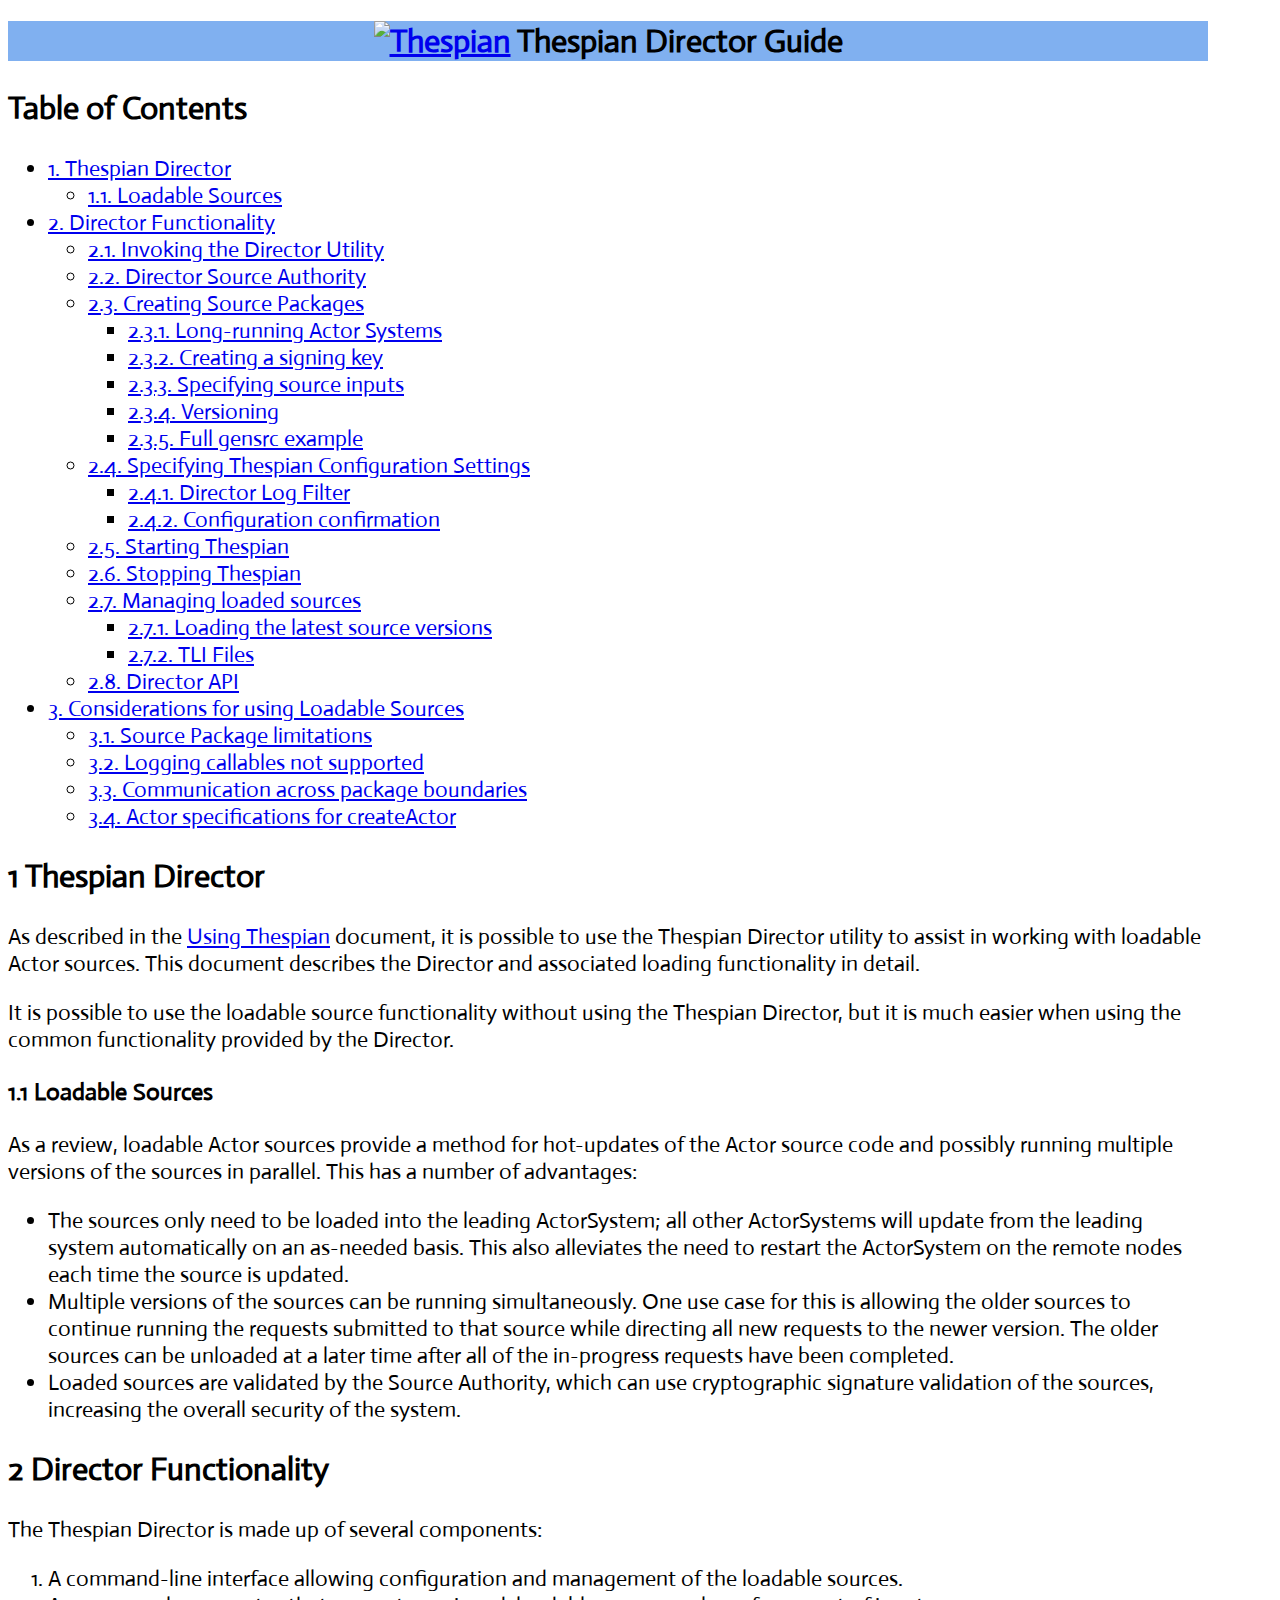
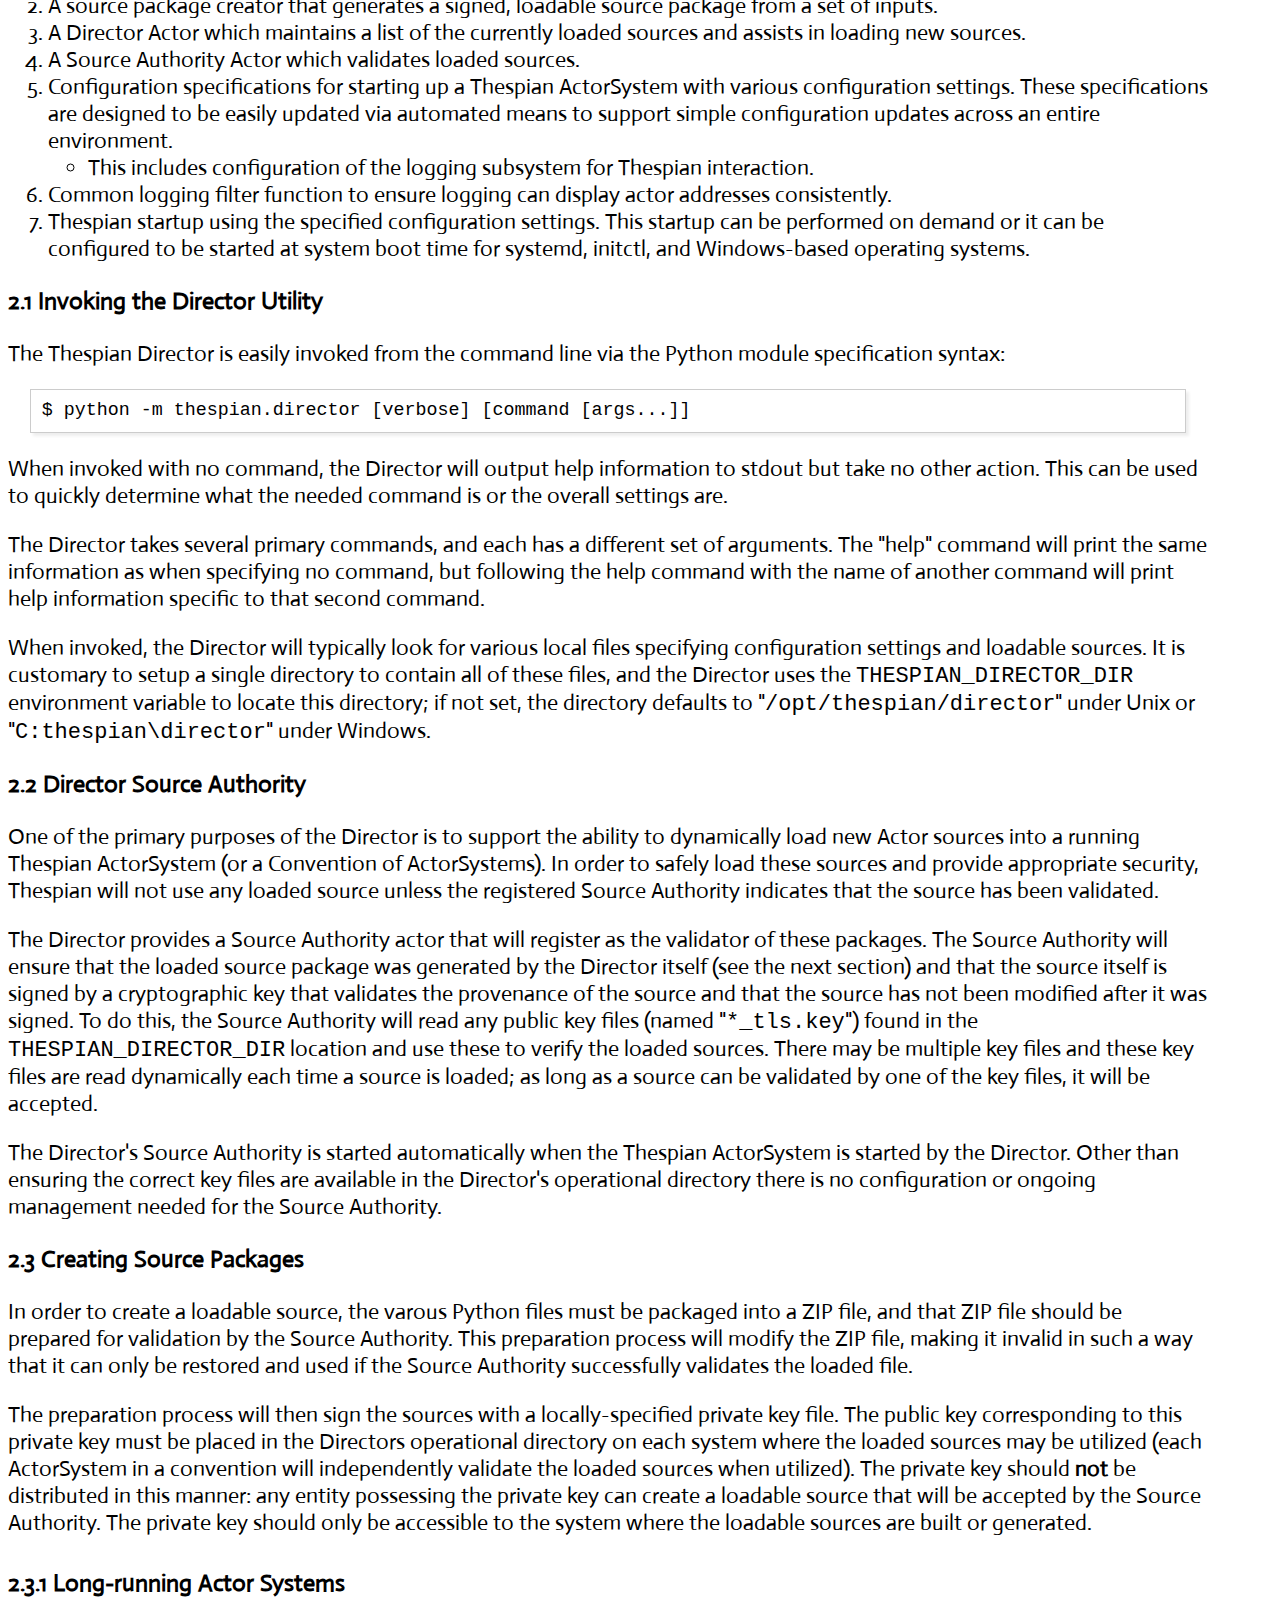
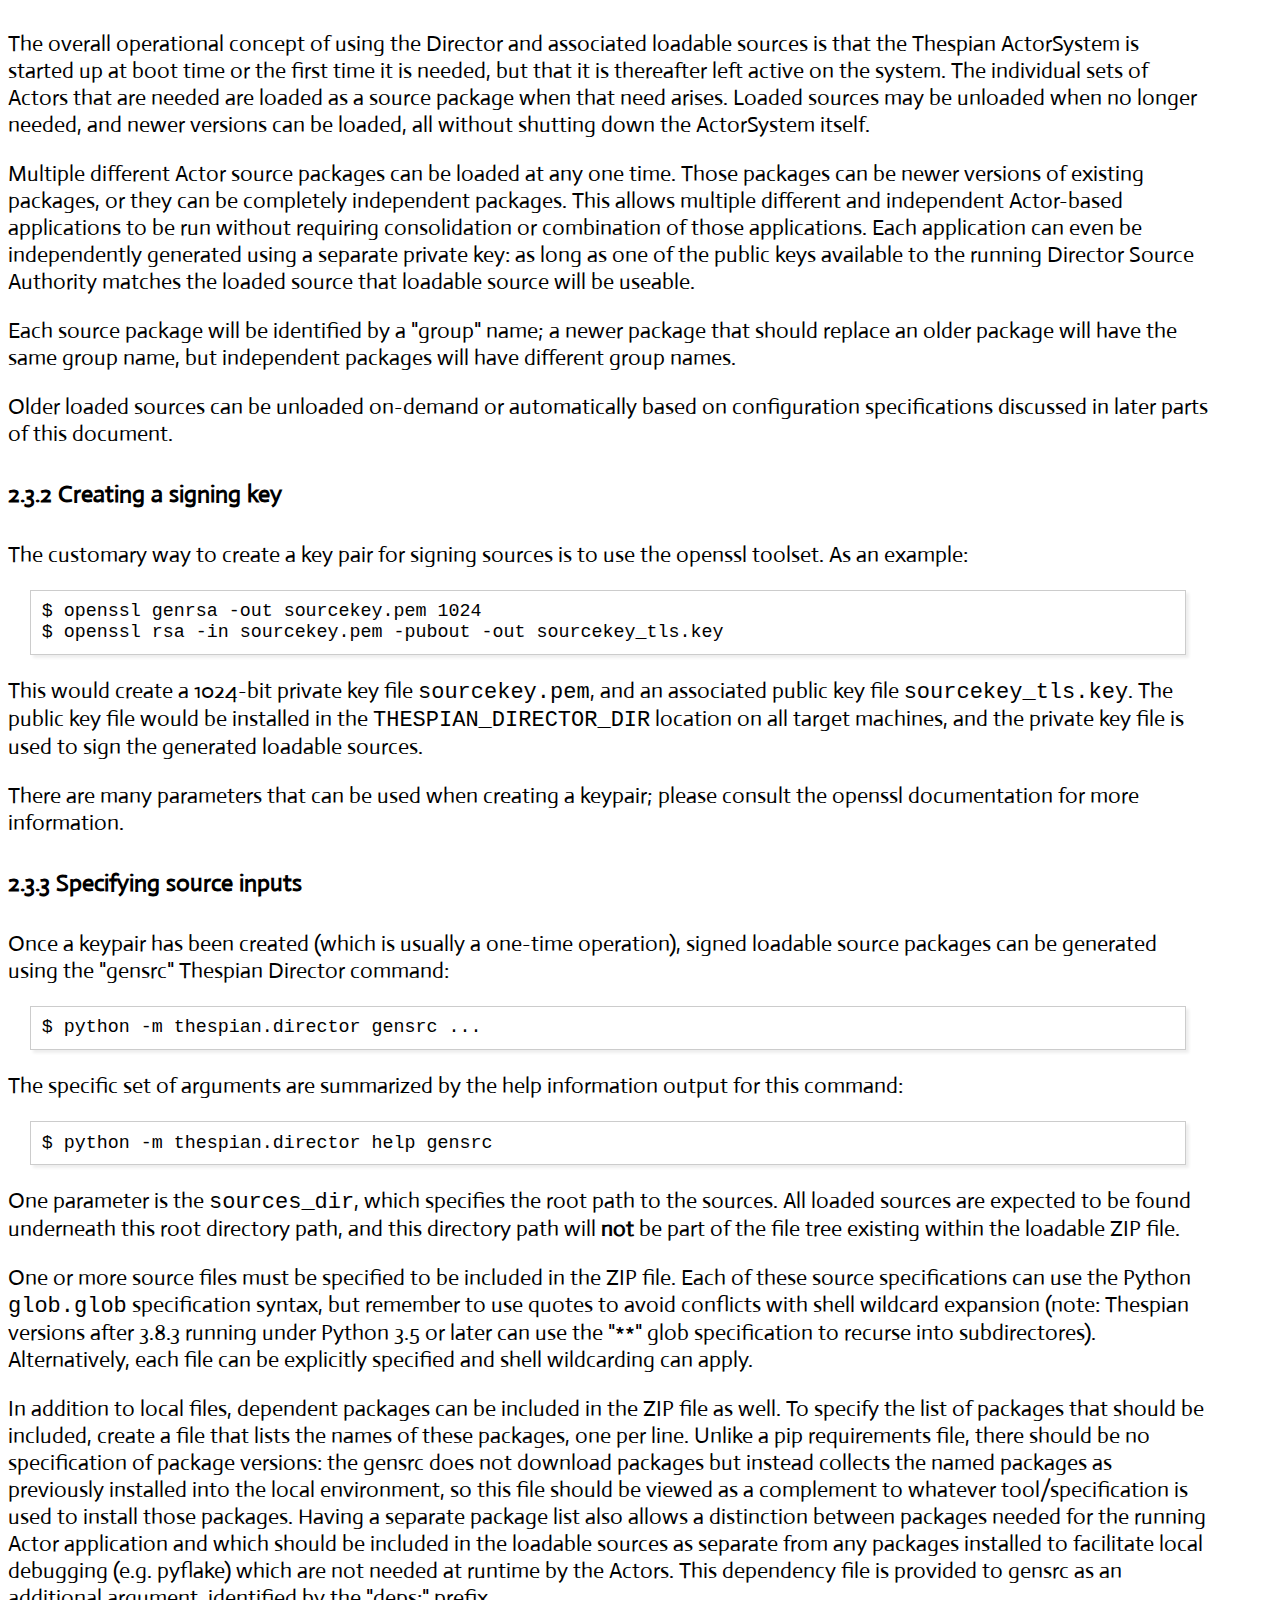
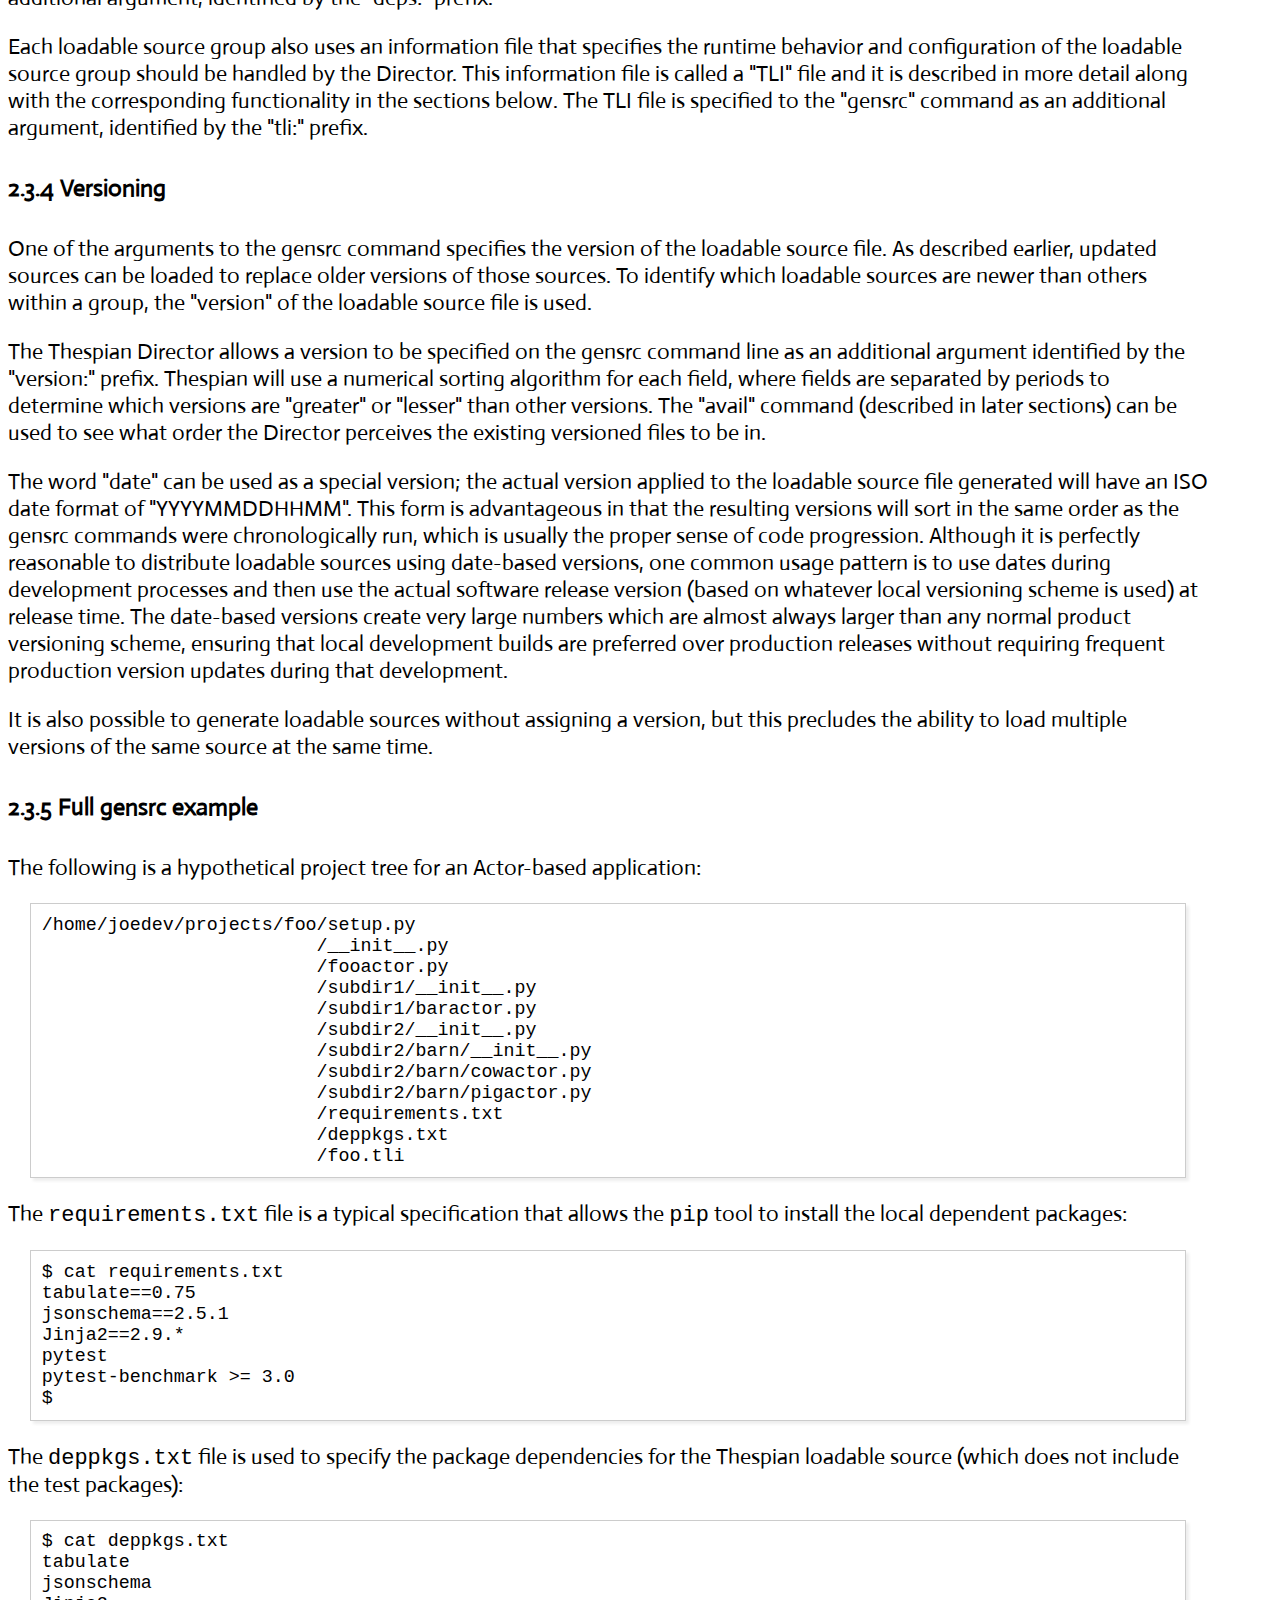
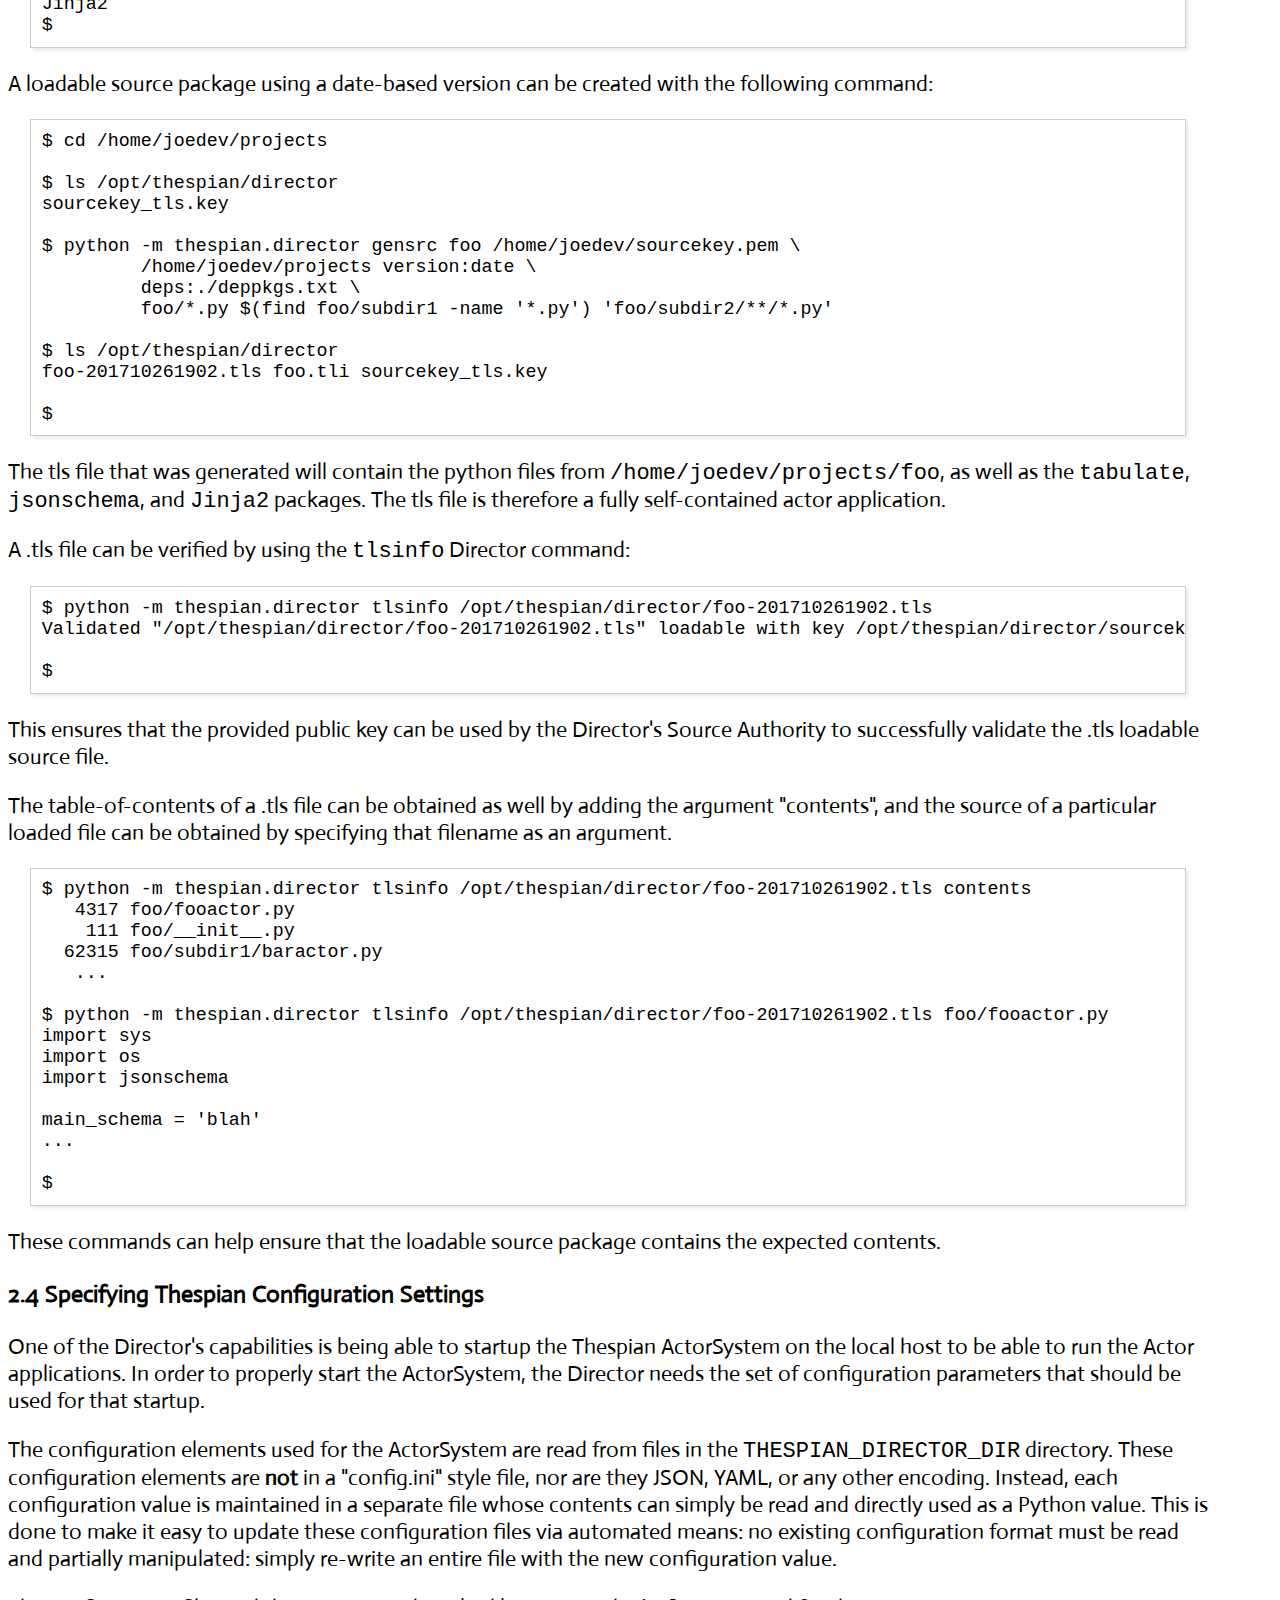
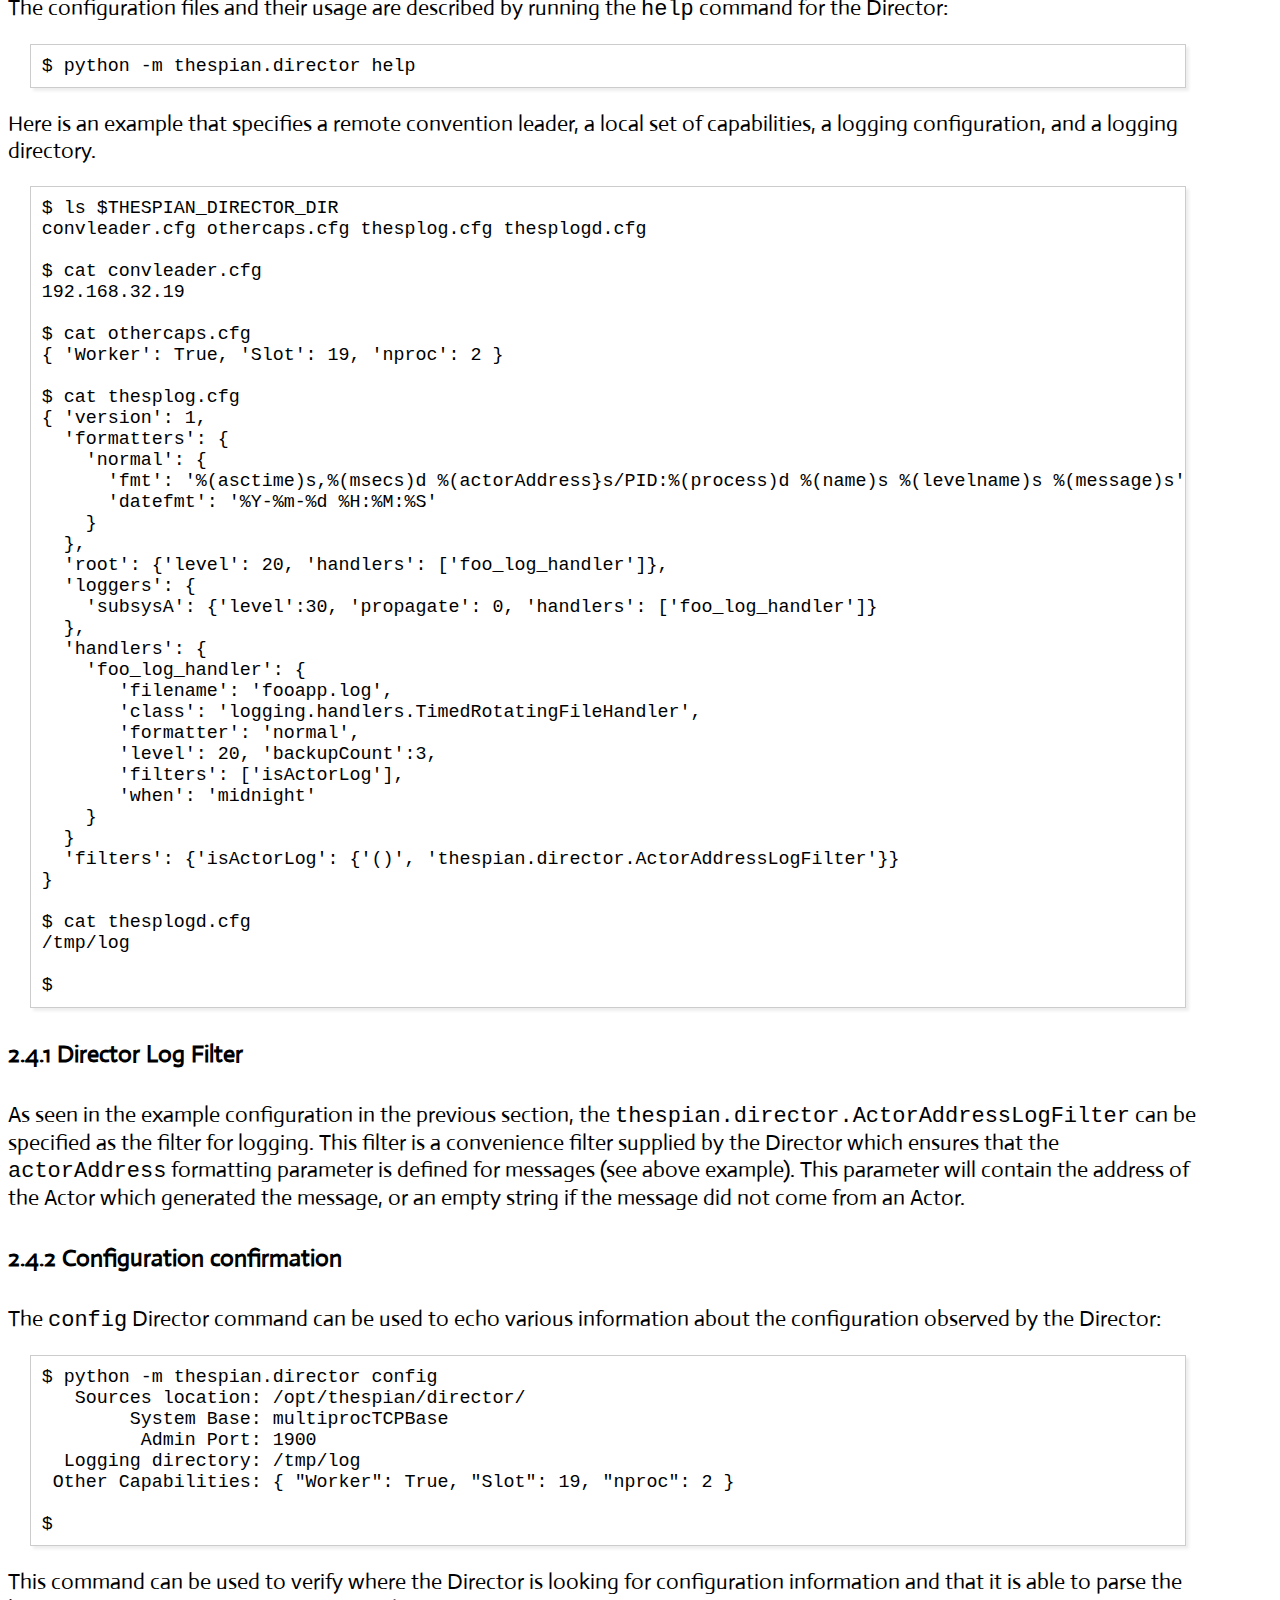
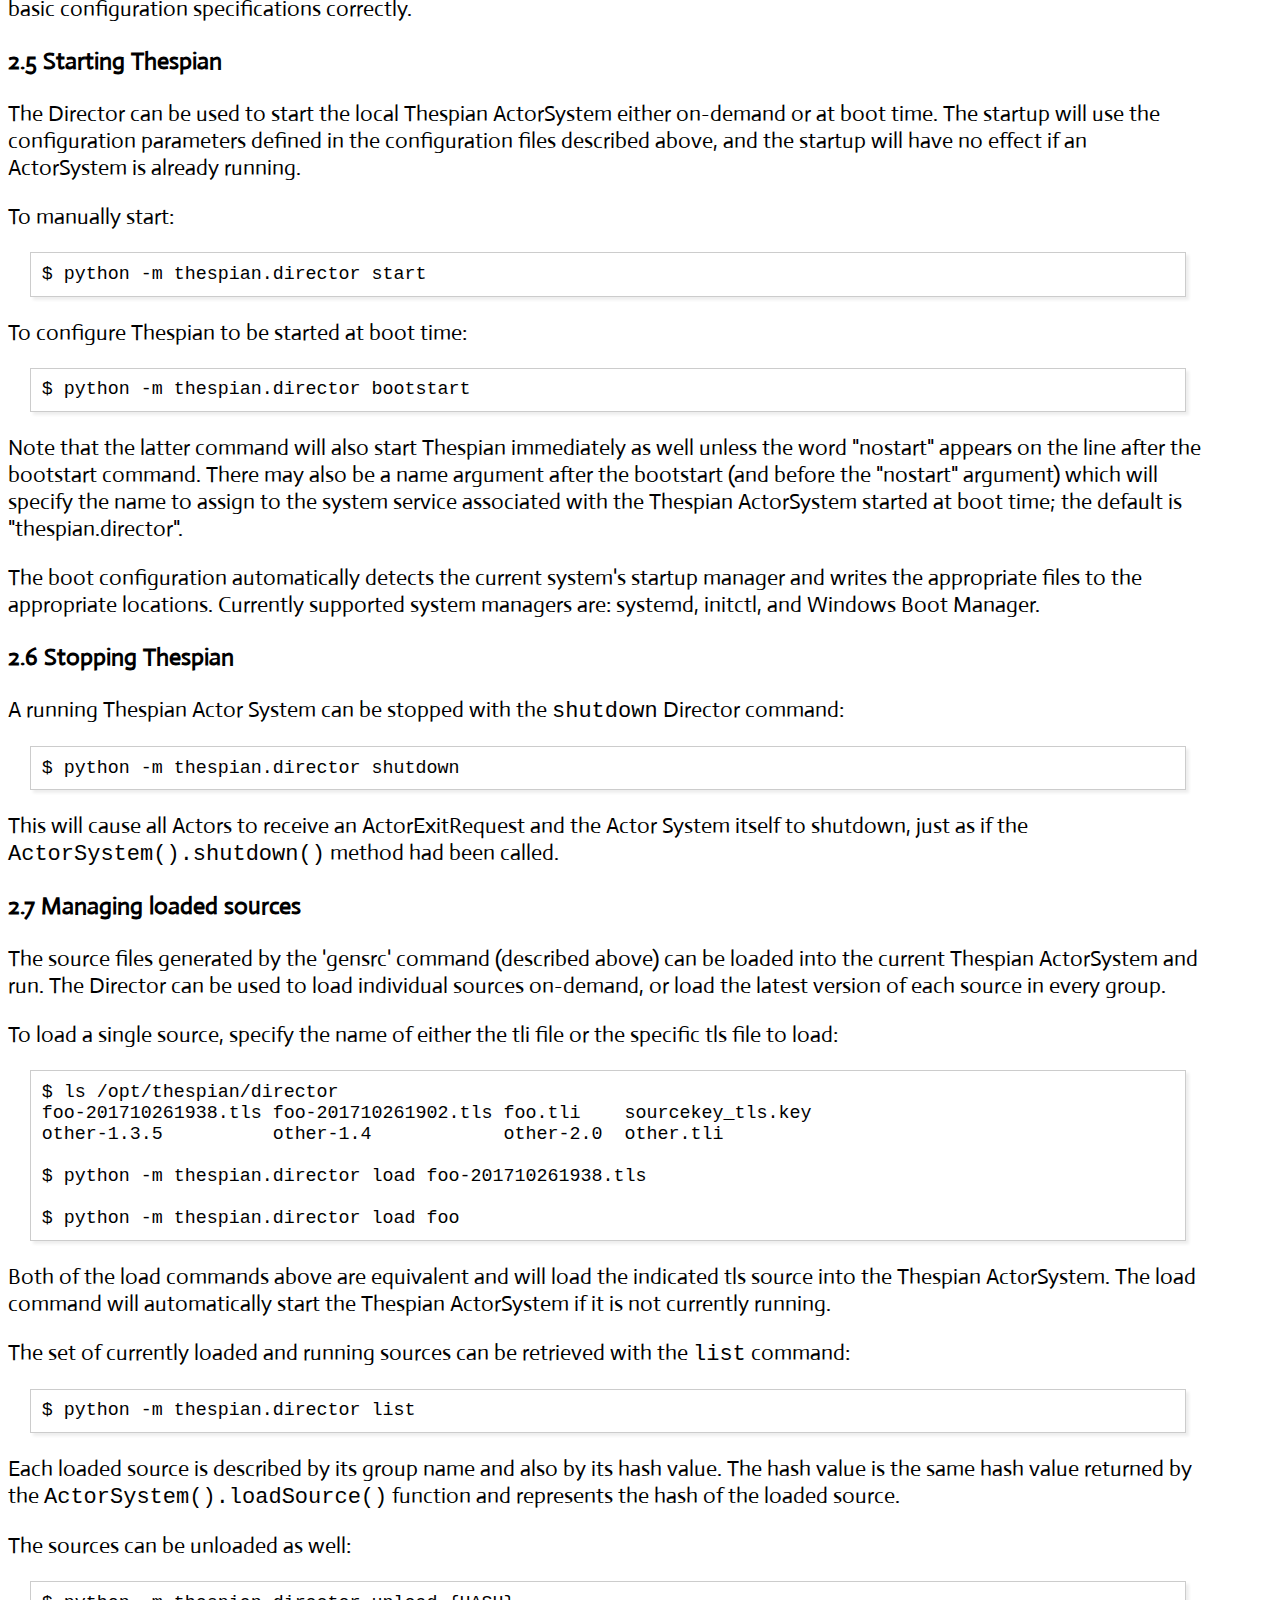
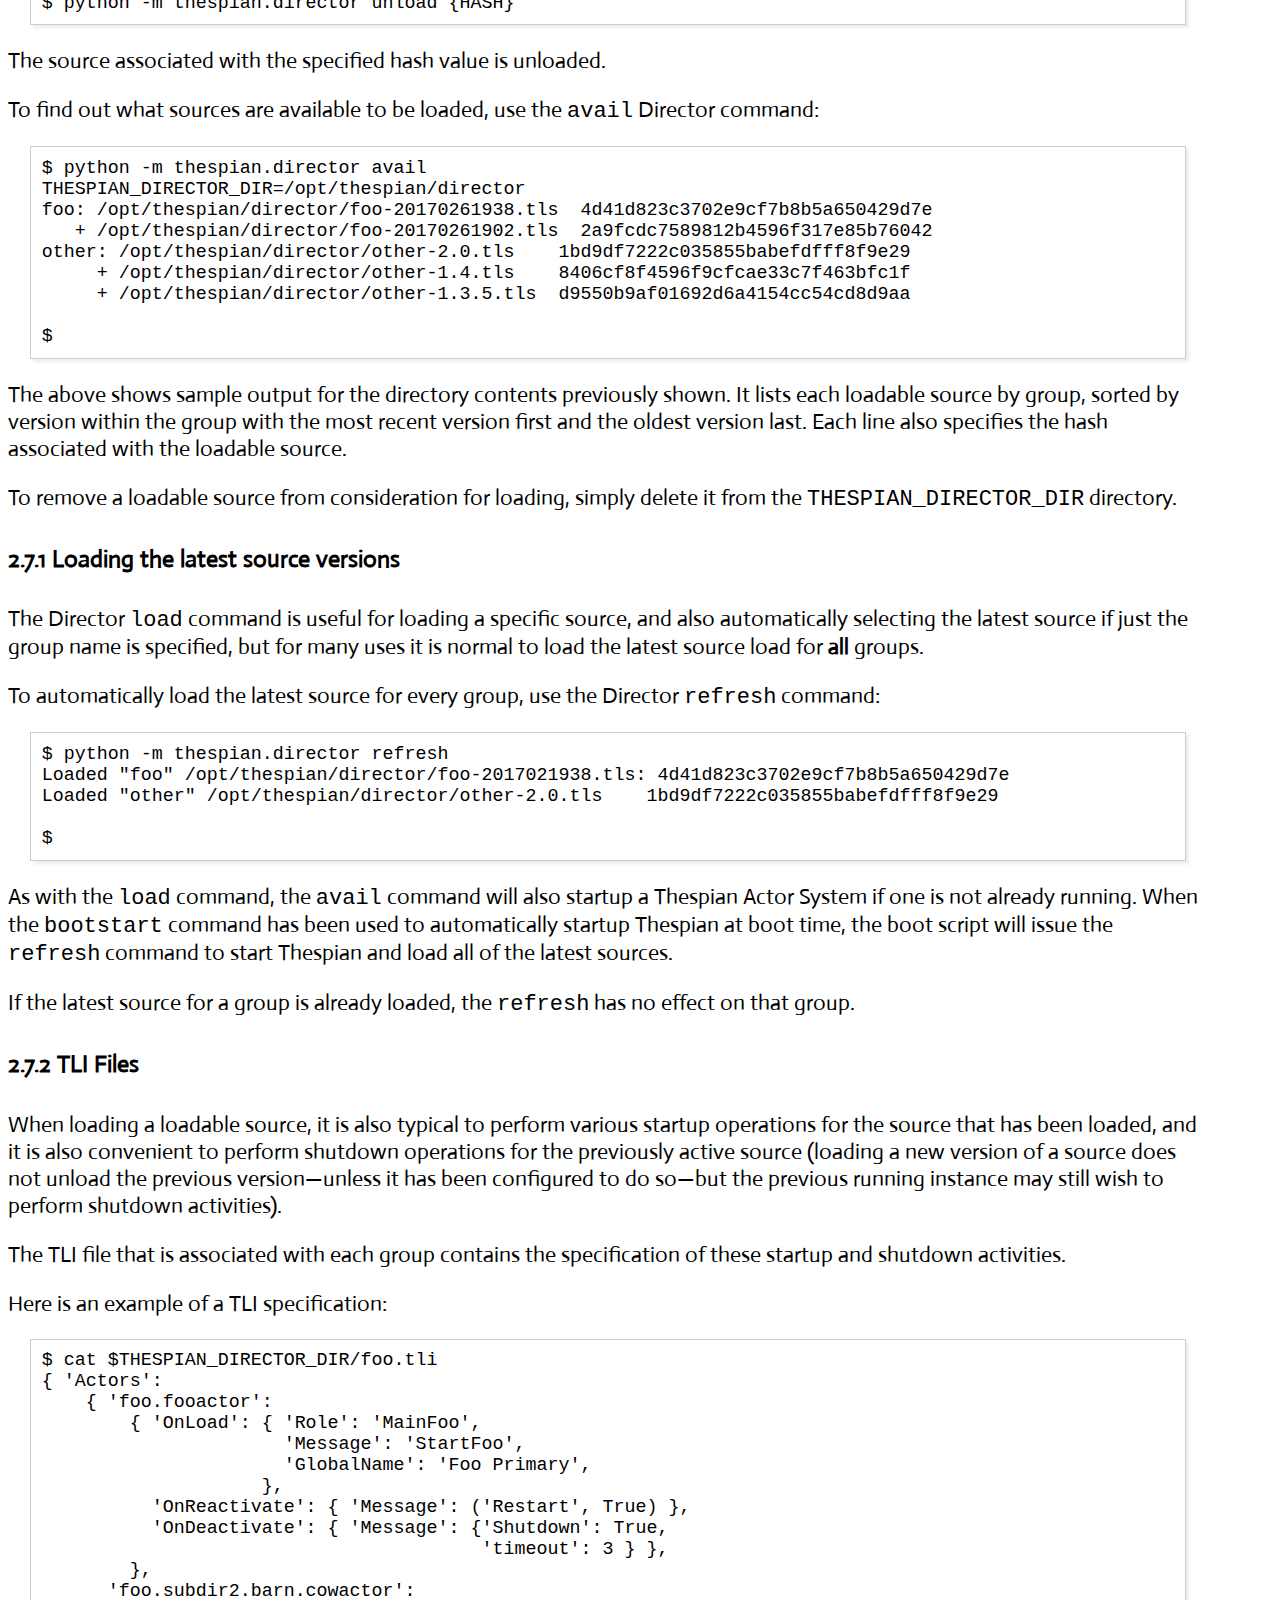
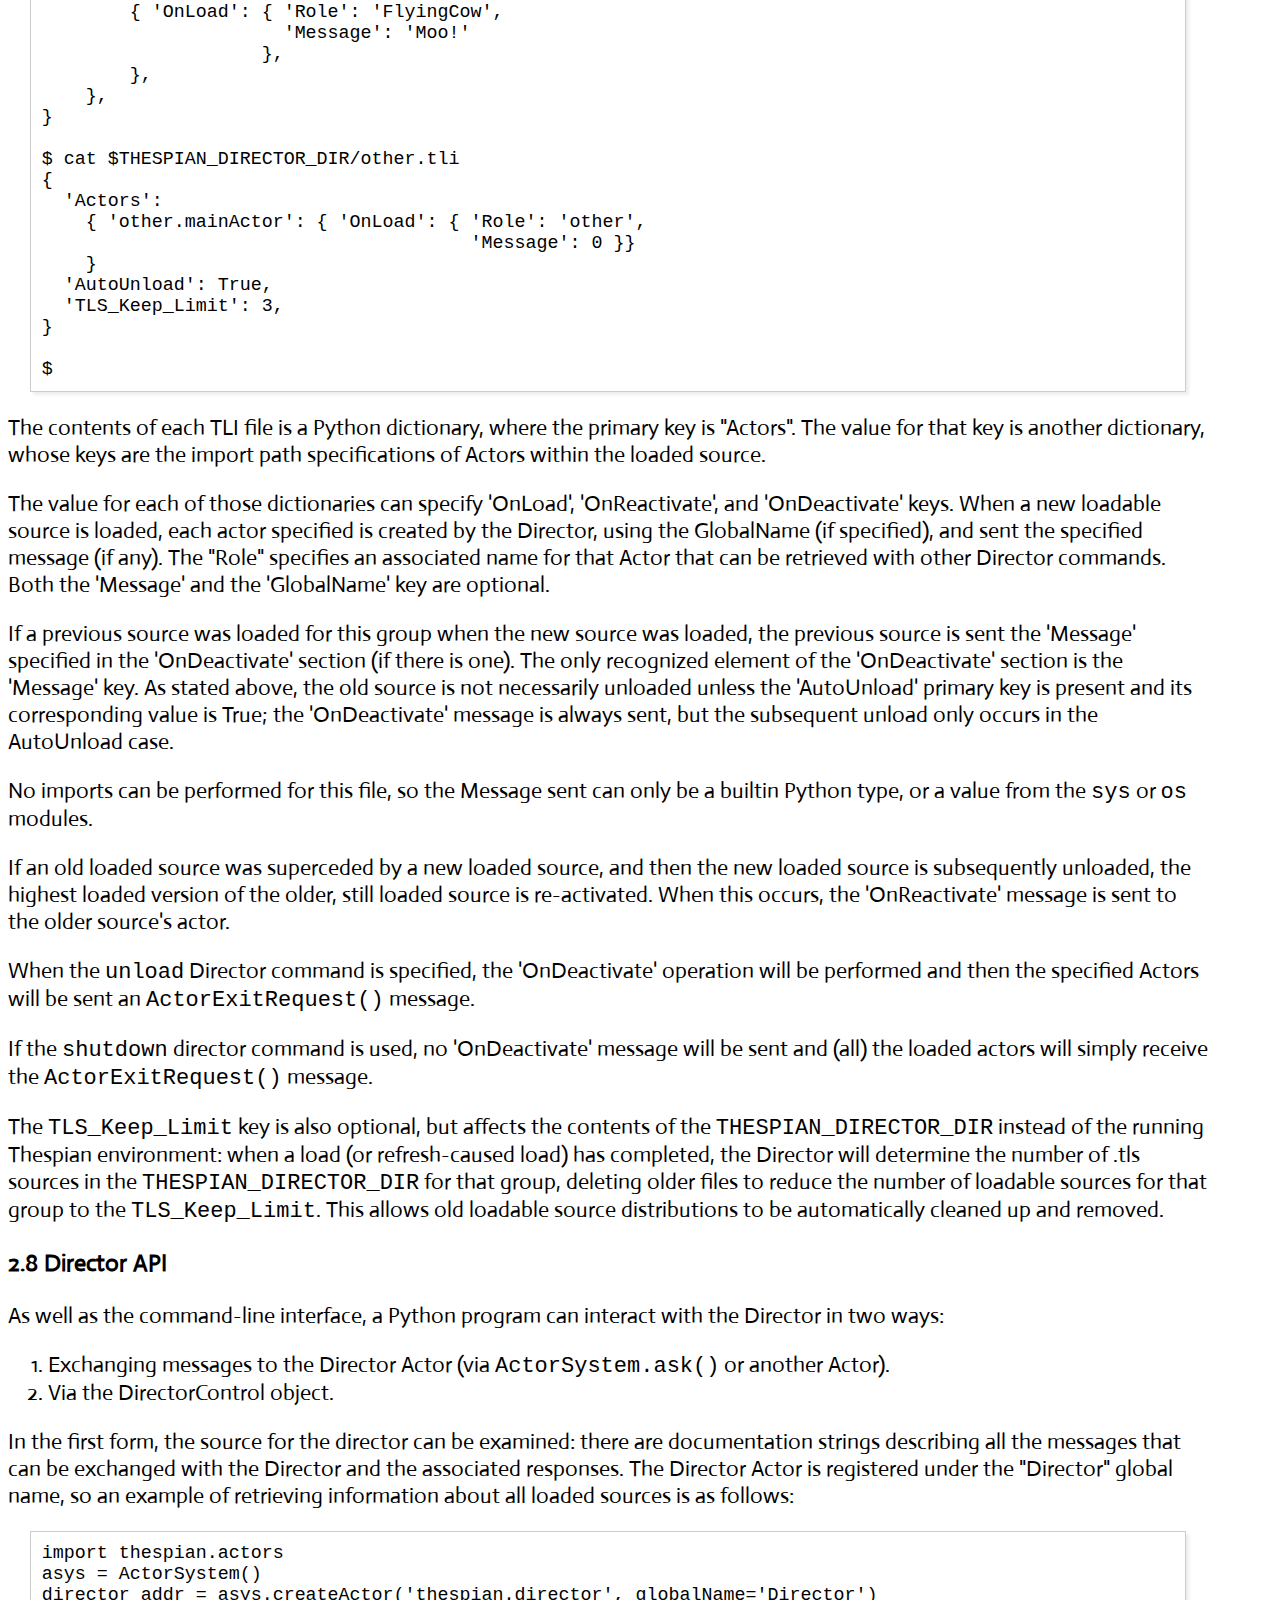
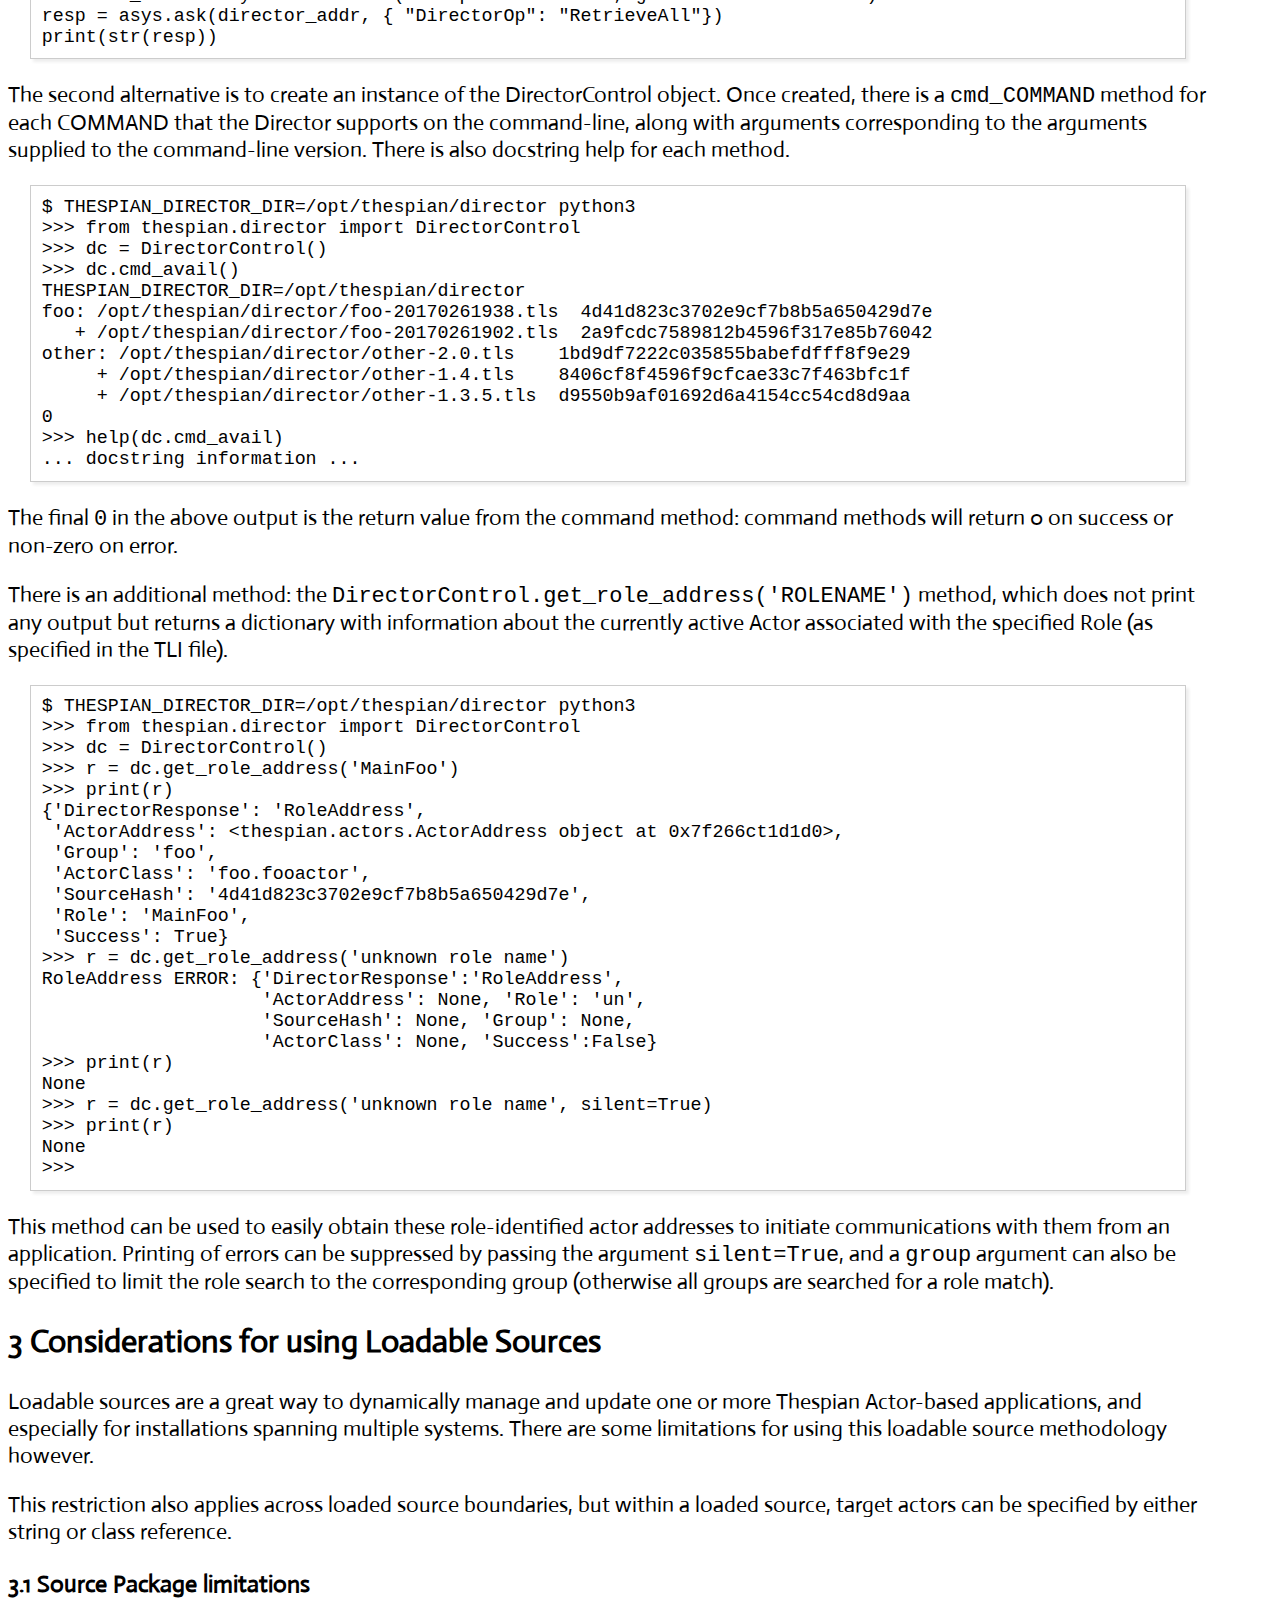
==== doc/director.html @ bb9c36e3 "More formatting and rendering adjustments." ====
<?xml version="1.0" encoding="utf-8"?>
<!DOCTYPE html PUBLIC "-//W3C//DTD XHTML 1.0 Strict//EN"
"http://www.w3.org/TR/xhtml1/DTD/xhtml1-strict.dtd">
<html xmlns="http://www.w3.org/1999/xhtml" lang="en" xml:lang="en">
<head>
<title>Thespian Thespian Director Guide</title>
<!-- 2017-12-22 Fri 13:04 -->
<meta  http-equiv="Content-Type" content="text/html;charset=utf-8" />
<meta  name="generator" content="Org-mode" />
<meta  name="author" content="Kevin Quick &lt;quick@sparq.org&gt;" />
<style type="text/css">
 <!--/*--><![CDATA[/*><!--*/
  .title  { text-align: center; }
  .todo   { font-family: monospace; color: red; }
  .done   { color: green; }
  .tag    { background-color: #eee; font-family: monospace;
            padding: 2px; font-size: 80%; font-weight: normal; }
  .timestamp { color: #bebebe; }
  .timestamp-kwd { color: #5f9ea0; }
  .right  { margin-left: auto; margin-right: 0px;  text-align: right; }
  .left   { margin-left: 0px;  margin-right: auto; text-align: left; }
  .center { margin-left: auto; margin-right: auto; text-align: center; }
  .underline { text-decoration: underline; }
  #postamble p, #preamble p { font-size: 90%; margin: .2em; }
  p.verse { margin-left: 3%; }
  pre {
    border: 1px solid #ccc;
    box-shadow: 3px 3px 3px #eee;
    padding: 8pt;
    font-family: monospace;
    overflow: auto;
    margin: 1.2em;
  }
  pre.src {
    position: relative;
    overflow: visible;
    padding-top: 1.2em;
  }
  pre.src:before {
    display: none;
    position: absolute;
    background-color: white;
    top: -10px;
    right: 10px;
    padding: 3px;
    border: 1px solid black;
  }
  pre.src:hover:before { display: inline;}
  pre.src-sh:before    { content: 'sh'; }
  pre.src-bash:before  { content: 'sh'; }
  pre.src-emacs-lisp:before { content: 'Emacs Lisp'; }
  pre.src-R:before     { content: 'R'; }
  pre.src-perl:before  { content: 'Perl'; }
  pre.src-java:before  { content: 'Java'; }
  pre.src-sql:before   { content: 'SQL'; }

  table { border-collapse:collapse; }
  caption.t-above { caption-side: top; }
  caption.t-bottom { caption-side: bottom; }
  td, th { vertical-align:top;  }
  th.right  { text-align: center;  }
  th.left   { text-align: center;   }
  th.center { text-align: center; }
  td.right  { text-align: right;  }
  td.left   { text-align: left;   }
  td.center { text-align: center; }
  dt { font-weight: bold; }
  .footpara:nth-child(2) { display: inline; }
  .footpara { display: block; }
  .footdef  { margin-bottom: 1em; }
  .figure { padding: 1em; }
  .figure p { text-align: center; }
  .inlinetask {
    padding: 10px;
    border: 2px solid gray;
    margin: 10px;
    background: #ffffcc;
  }
  #org-div-home-and-up
   { text-align: right; font-size: 70%; white-space: nowrap; }
  textarea { overflow-x: auto; }
  .linenr { font-size: smaller }
  .code-highlighted { background-color: #ffff00; }
  .org-info-js_info-navigation { border-style: none; }
  #org-info-js_console-label
    { font-size: 10px; font-weight: bold; white-space: nowrap; }
  .org-info-js_search-highlight
    { background-color: #ffff00; color: #000000; font-weight: bold; }
  /*]]>*/-->
</style>
<link rel="icon" type="image/png" href="/Thespian/favicon.png" />
<link rel="stylesheet" type="text/css" href="styles/bigblow/css/htmlize.css"/>
<link rel="stylesheet" type="text/css" href="styles/bigblow/css/bigblow.css"/>
<link rel="stylesheet" type="text/css" href="styles/bigblow/css/hideshow.css"/>
<script type="text/javascript" src="styles/bigblow/js/jquery-1.11.0.min.js"></script>
<script type="text/javascript" src="styles/bigblow/js/jquery-ui-1.10.2.min.js"></script>
<script type="text/javascript" src="styles/bigblow/js/jquery.localscroll-min.js"></script>
<script type="text/javascript" src="styles/bigblow/js/jquery.scrollTo-1.4.3.1-min.js"></script>
<script type="text/javascript" src="styles/bigblow/js/jquery.zclip.min.js"></script>
<script type="text/javascript" src="styles/bigblow/js/bigblow.js"></script>
<script type="text/javascript" src="styles/bigblow/js/hideshow.js"></script>
<script type="text/javascript" src="styles/lib/js/jquery.stickytableheaders.min.js"></script>
<link href="https://fonts.googleapis.com/css?family=Actor" rel="stylesheet">
<link href="https://fonts.googleapis.com/css?family=Inconsolata" rel="stylesheet">
<link href="thespian.css" rel="stylesheet" type="text/css"/>
<script type="text/javascript">
/*
@licstart  The following is the entire license notice for the
JavaScript code in this tag.

Copyright (C) 2012-2013 Free Software Foundation, Inc.

The JavaScript code in this tag is free software: you can
redistribute it and/or modify it under the terms of the GNU
General Public License (GNU GPL) as published by the Free Software
Foundation, either version 3 of the License, or (at your option)
any later version.  The code is distributed WITHOUT ANY WARRANTY;
without even the implied warranty of MERCHANTABILITY or FITNESS
FOR A PARTICULAR PURPOSE.  See the GNU GPL for more details.

As additional permission under GNU GPL version 3 section 7, you
may distribute non-source (e.g., minimized or compacted) forms of
that code without the copy of the GNU GPL normally required by
section 4, provided you include this license notice and a URL
through which recipients can access the Corresponding Source.


@licend  The above is the entire license notice
for the JavaScript code in this tag.
*/
<!--/*--><![CDATA[/*><!--*/
 function CodeHighlightOn(elem, id)
 {
   var target = document.getElementById(id);
   if(null != target) {
     elem.cacheClassElem = elem.className;
     elem.cacheClassTarget = target.className;
     target.className = "code-highlighted";
     elem.className   = "code-highlighted";
   }
 }
 function CodeHighlightOff(elem, id)
 {
   var target = document.getElementById(id);
   if(elem.cacheClassElem)
     elem.className = elem.cacheClassElem;
   if(elem.cacheClassTarget)
     target.className = elem.cacheClassTarget;
 }
/*]]>*///-->
</script>
</head>
<body>
<div id="content">
<h1 class="title"><a href="http://thespianpy.com"><img src="thesplogo2.png" alt="Thespian" width="50%" style="inline" /></a> Thespian Director Guide</h1>
<div id="table-of-contents">
<h2>Table of Contents</h2>
<div id="text-table-of-contents">
<ul>
<li><a href="#h:a5d09d6f-8a45-4935-9e26-f90f303f1fc4">1. Thespian Director</a>
<ul>
<li><a href="#h:d195688d-da40-4d37-9e53-863c04c925ed">1.1. Loadable Sources</a></li>
</ul>
</li>
<li><a href="#h:b3af5450-cb9b-498e-b17d-915737ed6cbe">2. Director Functionality</a>
<ul>
<li><a href="#h:63786d9a-2c7b-4be2-a851-419232f73e6f">2.1. Invoking the Director Utility</a></li>
<li><a href="#h:17d0e6a2-a766-4a84-9851-e1d05401887e">2.2. Director Source Authority</a></li>
<li><a href="#h:c1538482-8183-405f-ac40-77689ae88e9b">2.3. Creating Source Packages</a>
<ul>
<li><a href="#h:46cb8ed2-828b-4d5b-9b00-9d6589894fba">2.3.1. Long-running Actor Systems</a></li>
<li><a href="#h:6593a443-96a5-4738-bb6f-89ca2dba32d6">2.3.2. Creating a signing key</a></li>
<li><a href="#h:e66ac423-726f-43ef-8b7c-deb8a400d01f">2.3.3. Specifying source inputs</a></li>
<li><a href="#h:11affdea-60eb-4b3e-b0aa-7ee747d5acfa">2.3.4. Versioning</a></li>
<li><a href="#h:df3462e3-de58-4a35-ab35-ec7280d71885">2.3.5. Full gensrc example</a></li>
</ul>
</li>
<li><a href="#h:0b69f371-9abb-4f8a-b8b2-3feca048d9d6">2.4. Specifying Thespian Configuration Settings</a>
<ul>
<li><a href="#h:bd6fe8f9-14e2-424c-afce-9f963ba9519f">2.4.1. Director Log Filter</a></li>
<li><a href="#h:92d51cdc-0c1a-42d6-892e-59c0f48d129c">2.4.2. Configuration confirmation</a></li>
</ul>
</li>
<li><a href="#h:e5d0da64-4179-4712-9bc8-c39963b92af6">2.5. Starting Thespian</a></li>
<li><a href="#h:23992716-881e-4aed-8790-b3b97cb5f5d9">2.6. Stopping Thespian</a></li>
<li><a href="#h:fd910797-75e7-42c7-ae9d-1ae87a4040b8">2.7. Managing loaded sources</a>
<ul>
<li><a href="#h:6476d6be-5745-47a4-a302-55744fe38d55">2.7.1. Loading the latest source versions</a></li>
<li><a href="#h:de4181e6-1c1b-461a-b8b6-bfdd605bf734">2.7.2. TLI Files</a></li>
</ul>
</li>
<li><a href="#h:306175d7-4db6-4e47-b035-86efa491b3e0">2.8. Director API</a></li>
</ul>
</li>
<li><a href="#h:712ee97c-25b7-4c23-8409-167a2c567bdd">3. Considerations for using Loadable Sources</a>
<ul>
<li><a href="#h:1898efa0-a1d4-4415-92e0-8232b2b5285f">3.1. Source Package limitations</a></li>
<li><a href="#h:1e8b3963-5daa-4ea5-9067-25bde3580b80">3.2. Logging callables not supported</a></li>
<li><a href="#h:423373f2-9638-4b96-80a5-a57abe94f134">3.3. Communication across package boundaries</a></li>
<li><a href="#h:29d0f65c-db9f-4d8c-893b-0711958ed792">3.4. Actor specifications for createActor</a></li>
</ul>
</li>
</ul>
</div>
</div>

<div id="outline-container-h:a5d09d6f-8a45-4935-9e26-f90f303f1fc4" class="outline-2">
<h2 id="h:a5d09d6f-8a45-4935-9e26-f90f303f1fc4"><a id="sec-1" name="sec-1"></a><span class="section-number-2">1</span> Thespian Director</h2>
<div class="outline-text-2" id="text-h:a5d09d6f-8a45-4935-9e26-f90f303f1fc4">

<p>
As described in the <a href="using.html">Using Thespian</a> document, it is possible to use the
Thespian Director utility to assist in working with loadable Actor
sources.  This document describes the Director and associated loading
functionality in detail.
</p>

<p>
It is possible to use the loadable source functionality without using
the Thespian Director, but it is much easier when using the common
functionality provided by the Director.
</p>
</div>

<div id="outline-container-h:d195688d-da40-4d37-9e53-863c04c925ed" class="outline-3">
<h3 id="h:d195688d-da40-4d37-9e53-863c04c925ed"><a id="sec-1-1" name="sec-1-1"></a><span class="section-number-3">1.1</span> Loadable Sources</h3>
<div class="outline-text-3" id="text-h:d195688d-da40-4d37-9e53-863c04c925ed">

<p>
As a review, loadable Actor sources provide a method for hot-updates
of the Actor source code and possibly running multiple versions of the
sources in parallel.  This has a number of advantages:
</p>

<ul class="org-ul">
<li>The sources only need to be loaded into the leading ActorSystem;
all other ActorSystems will update from the leading system
automatically on an as-needed basis.  This also alleviates the
need to restart the ActorSystem on the remote nodes each time the
source is updated.
</li>

<li>Multiple versions of the sources can be running simultaneously.
One use case for this is allowing the older sources to continue
running the requests submitted to that source while directing all
new requests to the newer version.  The older sources can be
unloaded at a later time after all of the in-progress requests
have been completed.
</li>

<li>Loaded sources are validated by the Source Authority, which can
use cryptographic signature validation of the sources, increasing
the overall security of the system.
</li>
</ul>
</div>
</div>
</div>

<div id="outline-container-h:b3af5450-cb9b-498e-b17d-915737ed6cbe" class="outline-2">
<h2 id="h:b3af5450-cb9b-498e-b17d-915737ed6cbe"><a id="sec-2" name="sec-2"></a><span class="section-number-2">2</span> Director Functionality</h2>
<div class="outline-text-2" id="text-h:b3af5450-cb9b-498e-b17d-915737ed6cbe">

<p>
The Thespian Director is made up of several components:
</p>

<ol class="org-ol">
<li>A command-line interface allowing configuration and management of
the loadable sources.
</li>

<li>A source package creator that generates a signed, loadable source
package from a set of inputs.
</li>

<li>A Director Actor which maintains a list of the currently loaded
sources and assists in loading new sources.
</li>

<li>A Source Authority Actor which validates loaded sources.
</li>

<li>Configuration specifications for starting up a Thespian ActorSystem
with various configuration settings.  These specifications are
designed to be easily updated via automated means to support simple
configuration updates across an entire environment.

<ul class="org-ul">
<li>This includes configuration of the logging subsystem for Thespian
interaction.
</li>
</ul>
</li>

<li>Common logging filter function to ensure logging can display actor
addresses consistently.
</li>

<li>Thespian startup using the specified configuration settings.  This
startup can be performed on demand or it can be configured to be
started at system boot time for systemd, initctl, and Windows-based
operating systems.
</li>
</ol>
</div>

<div id="outline-container-h:63786d9a-2c7b-4be2-a851-419232f73e6f" class="outline-3">
<h3 id="h:63786d9a-2c7b-4be2-a851-419232f73e6f"><a id="sec-2-1" name="sec-2-1"></a><span class="section-number-3">2.1</span> Invoking the Director Utility</h3>
<div class="outline-text-3" id="text-h:63786d9a-2c7b-4be2-a851-419232f73e6f">

<p>
The Thespian Director is easily invoked from the command line via the
Python module specification syntax:
</p>

<pre class="example">
$ python -m thespian.director [verbose] [command [args...]]
</pre>

<p>
When invoked with no command, the Director will output help
information to stdout but take no other action.  This can be used to
quickly determine what the needed command is or the overall settings
are.
</p>

<p>
The Director takes several primary commands, and each has a different
set of arguments.  The "help" command will print the same information
as when specifying no command, but following the help command with the
name of another command will print help information specific to that
second command.
</p>

<p>
When invoked, the Director will typically look for various local files
specifying configuration settings and loadable sources.  It is
customary to setup a single directory to contain all of these files,
and the Director uses the <code>THESPIAN_DIRECTOR_DIR</code> environment variable
to locate this directory; if not set, the directory defaults to
"<code>/opt/thespian/director</code>" under Unix or "<code>C:thespian\director</code>" under
Windows.
</p>
</div>
</div>

<div id="outline-container-h:17d0e6a2-a766-4a84-9851-e1d05401887e" class="outline-3">
<h3 id="h:17d0e6a2-a766-4a84-9851-e1d05401887e"><a id="sec-2-2" name="sec-2-2"></a><span class="section-number-3">2.2</span> Director Source Authority</h3>
<div class="outline-text-3" id="text-h:17d0e6a2-a766-4a84-9851-e1d05401887e">

<p>
One of the primary purposes of the Director is to support the ability
to dynamically load new Actor sources into a running Thespian
ActorSystem (or a Convention of ActorSystems).  In order to safely
load these sources and provide appropriate security, Thespian will not
use any loaded source unless the registered Source Authority indicates
that the source has been validated.
</p>

<p>
The Director provides a Source Authority actor that will register as
the validator of these packages.  The Source Authority will ensure
that the loaded source package was generated by the Director itself
(see the next section) and that the source itself is signed by a
cryptographic key that validates the provenance of the source and that
the source has not been modified after it was signed.  To do this, the
Source Authority will read any public key files (named "<code>*_tls.key</code>")
found in the <code>THESPIAN_DIRECTOR_DIR</code> location and use these to verify
the loaded sources.  There may be multiple key files and these key
files are read dynamically each time a source is loaded; as long as a
source can be validated by one of the key files, it will be accepted.
</p>

<p>
The Director's Source Authority is started automatically when the
Thespian ActorSystem is started by the Director.  Other than ensuring
the correct key files are available in the Director's operational
directory there is no configuration or ongoing management needed for
the Source Authority.
</p>
</div>
</div>

<div id="outline-container-h:c1538482-8183-405f-ac40-77689ae88e9b" class="outline-3">
<h3 id="h:c1538482-8183-405f-ac40-77689ae88e9b"><a id="sec-2-3" name="sec-2-3"></a><span class="section-number-3">2.3</span> Creating Source Packages</h3>
<div class="outline-text-3" id="text-h:c1538482-8183-405f-ac40-77689ae88e9b">

<p>
In order to create a loadable source, the varous Python files must be
packaged into a ZIP file, and that ZIP file should be prepared for
validation by the Source Authority.  This preparation process will
modify the ZIP file, making it invalid in such a way that it can only
be restored and used if the Source Authority successfully validates
the loaded file.
</p>

<p>
The preparation process will then sign the sources with a
locally-specified private key file.  The public key corresponding to
this private key must be placed in the Directors operational directory
on each system where the loaded sources may be utilized (each
ActorSystem in a convention will independently validate the loaded
sources when utilized).  The private key should <b>not</b> be distributed
in this manner: any entity possessing the private key can create a
loadable source that will be accepted by the Source Authority.  The
private key should only be accessible to the system where the loadable
sources are built or generated.
</p>
</div>

<div id="outline-container-h:46cb8ed2-828b-4d5b-9b00-9d6589894fba" class="outline-4">
<h4 id="h:46cb8ed2-828b-4d5b-9b00-9d6589894fba"><a id="sec-2-3-1" name="sec-2-3-1"></a><span class="section-number-4">2.3.1</span> Long-running Actor Systems</h4>
<div class="outline-text-4" id="text-h:46cb8ed2-828b-4d5b-9b00-9d6589894fba">

<p>
The overall operational concept of using the Director and associated
loadable sources is that the Thespian ActorSystem is started up at
boot time or the first time it is needed, but that it is thereafter
left active on the system.  The individual sets of Actors that are
needed are loaded as a source package when that need arises.  Loaded
sources may be unloaded when no longer needed, and newer versions can
be loaded, all without shutting down the ActorSystem itself.
</p>

<p>
Multiple different Actor source packages can be loaded at any one
time.  Those packages can be newer versions of existing packages, or
they can be completely independent packages.  This allows multiple
different and independent Actor-based applications to be run without
requiring consolidation or combination of those applications.  Each
application can even be independently generated using a separate
private key: as long as one of the public keys available to the
running Director Source Authority matches the loaded source that
loadable source will be useable.
</p>

<p>
Each source package will be identified by a "group" name; a newer
package that should replace an older package will have the same group
name, but independent packages will have different group names.
</p>

<p>
Older loaded sources can be unloaded on-demand or automatically based
on configuration specifications discussed in later parts of this
document.
</p>
</div>
</div>


<div id="outline-container-h:6593a443-96a5-4738-bb6f-89ca2dba32d6" class="outline-4">
<h4 id="h:6593a443-96a5-4738-bb6f-89ca2dba32d6"><a id="sec-2-3-2" name="sec-2-3-2"></a><span class="section-number-4">2.3.2</span> Creating a signing key</h4>
<div class="outline-text-4" id="text-h:6593a443-96a5-4738-bb6f-89ca2dba32d6">

<p>
The customary way to create a key pair for signing sources is to use
the openssl toolset.  As an example:
</p>

<pre class="example">
$ openssl genrsa -out sourcekey.pem 1024
$ openssl rsa -in sourcekey.pem -pubout -out sourcekey_tls.key
</pre>

<p>
This would create a 1024-bit private key file <code>sourcekey.pem</code>, and an
associated public key file <code>sourcekey_tls.key</code>.  The public key file
would be installed in the <code>THESPIAN_DIRECTOR_DIR</code> location on all target
machines, and the private key file is used to sign the generated
loadable sources.
</p>

<p>
There are many parameters that can be used when creating a keypair;
please consult the openssl documentation for more information.
</p>
</div>
</div>

<div id="outline-container-h:e66ac423-726f-43ef-8b7c-deb8a400d01f" class="outline-4">
<h4 id="h:e66ac423-726f-43ef-8b7c-deb8a400d01f"><a id="sec-2-3-3" name="sec-2-3-3"></a><span class="section-number-4">2.3.3</span> Specifying source inputs</h4>
<div class="outline-text-4" id="text-h:e66ac423-726f-43ef-8b7c-deb8a400d01f">

<p>
Once a keypair has been created (which is usually a one-time
operation), signed loadable source packages can be generated using the
"gensrc" Thespian Director command:
</p>

<pre class="example">
$ python -m thespian.director gensrc ...
</pre>

<p>
The specific set of arguments are summarized by the help information
output for this command:
</p>

<pre class="example">
$ python -m thespian.director help gensrc
</pre>

<p>
One parameter is the <code>sources_dir</code>, which specifies the root path to
the sources.  All loaded sources are expected to be found underneath
this root directory path, and this directory path will <b>not</b> be part
of the file tree existing within the loadable ZIP file.
</p>

<p>
One or more source files must be specified to be included in the ZIP
file.  Each of these source specifications can use the Python
<code>glob.glob</code> specification syntax, but remember to use quotes to avoid
conflicts with shell wildcard expansion (note: Thespian versions after
3.8.3 running under Python 3.5 or later can use the "**" glob
specification to recurse into subdirectores).  Alternatively, each
file can be explicitly specified and shell wildcarding can apply.
</p>

<p>
In addition to local files, dependent packages can be included in the
ZIP file as well.  To specify the list of packages that should be
included, create a file that lists the names of these packages, one
per line.  Unlike a pip requirements file, there should be no
specification of package versions: the gensrc does not download
packages but instead collects the named packages as previously
installed into the local environment, so this file should be viewed as
a complement to whatever tool/specification is used to install those
packages.  Having a separate package list also allows a distinction
between packages needed for the running Actor application and which
should be included in the loadable sources as separate from any
packages installed to facilitate local debugging (e.g. pyflake) which
are not needed at runtime by the Actors.  This dependency file is
provided to gensrc as an additional argument, identified by the
"deps:" prefix.
</p>

<p>
Each loadable source group also uses an information file that
specifies the runtime behavior and configuration of the loadable
source group should be handled by the Director.  This information file
is called a "TLI" file and it is described in more detail along with
the corresponding functionality in the sections below.  The TLI file
is specified to the "gensrc" command as an additional argument,
identified by the "tli:" prefix.
</p>
</div>
</div>

<div id="outline-container-h:11affdea-60eb-4b3e-b0aa-7ee747d5acfa" class="outline-4">
<h4 id="h:11affdea-60eb-4b3e-b0aa-7ee747d5acfa"><a id="sec-2-3-4" name="sec-2-3-4"></a><span class="section-number-4">2.3.4</span> Versioning</h4>
<div class="outline-text-4" id="text-h:11affdea-60eb-4b3e-b0aa-7ee747d5acfa">

<p>
One of the arguments to the gensrc command specifies the version of
the loadable source file.  As described earlier, updated sources can
be loaded to replace older versions of those sources.  To identify
which loadable sources are newer than others within a group, the
"version" of the loadable source file is used.
</p>

<p>
The Thespian Director allows a version to be specified on the gensrc
command line as an additional argument identified by the "version:"
prefix.  Thespian will use a numerical sorting algorithm for each
field, where fields are separated by periods to determine which
versions are "greater" or "lesser" than other versions.  The "avail"
command (described in later sections) can be used to see what order
the Director perceives the existing versioned files to be in.
</p>

<p>
The word "date" can be used as a special version; the actual version
applied to the loadable source file generated will have an ISO date
format of "YYYYMMDDHHMM".  This form is advantageous in that the
resulting versions will sort in the same order as the gensrc commands
were chronologically run, which is usually the proper sense of code
progression.  Although it is perfectly reasonable to distribute
loadable sources using date-based versions, one common usage pattern
is to use dates during development processes and then use the actual
software release version (based on whatever local versioning scheme is
used) at release time.  The date-based versions create very large
numbers which are almost always larger than any normal product
versioning scheme, ensuring that local development builds are
preferred over production releases without requiring frequent
production version updates during that development.
</p>

<p>
It is also possible to generate loadable sources without assigning a
version, but this precludes the ability to load multiple versions of
the same source at the same time.
</p>
</div>
</div>

<div id="outline-container-h:df3462e3-de58-4a35-ab35-ec7280d71885" class="outline-4">
<h4 id="h:df3462e3-de58-4a35-ab35-ec7280d71885"><a id="sec-2-3-5" name="sec-2-3-5"></a><span class="section-number-4">2.3.5</span> Full gensrc example</h4>
<div class="outline-text-4" id="text-h:df3462e3-de58-4a35-ab35-ec7280d71885">

<p>
The following is a hypothetical project tree for an Actor-based application:
</p>

<pre class="example">
/home/joedev/projects/foo/setup.py
                         /__init__.py
                         /fooactor.py
                         /subdir1/__init__.py
                         /subdir1/baractor.py
                         /subdir2/__init__.py
                         /subdir2/barn/__init__.py
                         /subdir2/barn/cowactor.py
                         /subdir2/barn/pigactor.py
                         /requirements.txt
                         /deppkgs.txt
                         /foo.tli
</pre>

<p>
The <code>requirements.txt</code> file is a typical specification that allows the
<code>pip</code> tool to install the local dependent packages:
</p>

<pre class="example">
$ cat requirements.txt
tabulate==0.75
jsonschema==2.5.1
Jinja2==2.9.*
pytest
pytest-benchmark &gt;= 3.0
$
</pre>

<p>
The <code>deppkgs.txt</code> file is used to specify the package dependencies for
the Thespian loadable source (which does not include the test packages):
</p>

<pre class="example">
$ cat deppkgs.txt
tabulate
jsonschema
Jinja2
$
</pre>

<p>
A loadable source package using a date-based version can be created
with the following command:
</p>

<pre class="example">
$ cd /home/joedev/projects

$ ls /opt/thespian/director
sourcekey_tls.key

$ python -m thespian.director gensrc foo /home/joedev/sourcekey.pem \
         /home/joedev/projects version:date \
         deps:./deppkgs.txt \
         foo/*.py $(find foo/subdir1 -name '*.py') 'foo/subdir2/**/*.py'

$ ls /opt/thespian/director
foo-201710261902.tls foo.tli sourcekey_tls.key

$
</pre>

<p>
The tls file that was generated will contain the python files from
<code>/home/joedev/projects/foo</code>, as well as the <code>tabulate</code>, <code>jsonschema</code>,
and <code>Jinja2</code> packages.  The tls file is therefore a fully
self-contained actor application.
</p>

<p>
A .tls file can be verified by using the <code>tlsinfo</code> Director command:
</p>

<pre class="example">
$ python -m thespian.director tlsinfo /opt/thespian/director/foo-201710261902.tls
Validated "/opt/thespian/director/foo-201710261902.tls" loadable with key /opt/thespian/director/sourcekey_tls.key

$
</pre>

<p>
This ensures that the provided public key can be used by the
Director's Source Authority to successfully validate the .tls loadable
source file.
</p>

<p>
The table-of-contents of a .tls file can be obtained as well by adding
the argument "contents", and the source of a particular loaded file
can be obtained by specifying that filename as an argument.
</p>

<pre class="example">
$ python -m thespian.director tlsinfo /opt/thespian/director/foo-201710261902.tls contents
   4317 foo/fooactor.py
    111 foo/__init__.py
  62315 foo/subdir1/baractor.py
   ...

$ python -m thespian.director tlsinfo /opt/thespian/director/foo-201710261902.tls foo/fooactor.py
import sys
import os
import jsonschema

main_schema = 'blah'
...

$
</pre>

<p>
These commands can help ensure that the loadable source package contains the expected contents.
</p>
</div>
</div>
</div>


<div id="outline-container-h:0b69f371-9abb-4f8a-b8b2-3feca048d9d6" class="outline-3">
<h3 id="h:0b69f371-9abb-4f8a-b8b2-3feca048d9d6"><a id="sec-2-4" name="sec-2-4"></a><span class="section-number-3">2.4</span> Specifying Thespian Configuration Settings</h3>
<div class="outline-text-3" id="text-h:0b69f371-9abb-4f8a-b8b2-3feca048d9d6">

<p>
One of the Director's capabilities is being able to startup the
Thespian ActorSystem on the local host to be able to run the Actor
applications.  In order to properly start the ActorSystem, the
Director needs the set of configuration parameters that should be used
for that startup.
</p>

<p>
The configuration elements used for the ActorSystem are read from
files in the <code>THESPIAN_DIRECTOR_DIR</code> directory.  These configuration
elements are <b>not</b> in a "config.ini" style file, nor are they JSON,
YAML, or any other encoding.  Instead, each configuration value is
maintained in a separate file whose contents can simply be read and
directly used as a Python value.  This is done to make it easy to
update these configuration files via automated means: no existing
configuration format must be read and partially manipulated: simply
re-write an entire file with the new configuration value.
</p>

<p>
The configuration files and their usage are described by running the
<code>help</code> command for the Director:
</p>

<pre class="example">
$ python -m thespian.director help
</pre>

<p>
Here is an example that specifies a remote convention leader, a local
set of capabilities, a logging configuration, and a logging directory.
</p>

<pre class="example">
$ ls $THESPIAN_DIRECTOR_DIR
convleader.cfg othercaps.cfg thesplog.cfg thesplogd.cfg

$ cat convleader.cfg
192.168.32.19

$ cat othercaps.cfg
{ 'Worker': True, 'Slot': 19, 'nproc': 2 }

$ cat thesplog.cfg
{ 'version': 1,
  'formatters': {
    'normal': {
      'fmt': '%(asctime)s,%(msecs)d %(actorAddress}s/PID:%(process)d %(name)s %(levelname)s %(message)s',
      'datefmt': '%Y-%m-%d %H:%M:%S'
    }
  },
  'root': {'level': 20, 'handlers': ['foo_log_handler']},
  'loggers': {
    'subsysA': {'level':30, 'propagate': 0, 'handlers': ['foo_log_handler']}
  },
  'handlers': {
    'foo_log_handler': {
       'filename': 'fooapp.log',
       'class': 'logging.handlers.TimedRotatingFileHandler', 
       'formatter': 'normal', 
       'level': 20, 'backupCount':3, 
       'filters': ['isActorLog'], 
       'when': 'midnight'
    }
  }
  'filters': {'isActorLog': {'()', 'thespian.director.ActorAddressLogFilter'}}
}

$ cat thesplogd.cfg
/tmp/log

$
</pre>
</div>

<div id="outline-container-h:bd6fe8f9-14e2-424c-afce-9f963ba9519f" class="outline-4">
<h4 id="h:bd6fe8f9-14e2-424c-afce-9f963ba9519f"><a id="sec-2-4-1" name="sec-2-4-1"></a><span class="section-number-4">2.4.1</span> Director Log Filter</h4>
<div class="outline-text-4" id="text-h:bd6fe8f9-14e2-424c-afce-9f963ba9519f">

<p>
As seen in the example configuration in the previous section, the
<code>thespian.director.ActorAddressLogFilter</code> can be specified as the
filter for logging.  This filter is a convenience filter supplied by
the Director which ensures that the <code>actorAddress</code> formatting
parameter is defined for messages (see above example).  This parameter
will contain the address of the Actor which generated the message, or
an empty string if the message did not come from an Actor.
</p>
</div>
</div>

<div id="outline-container-h:92d51cdc-0c1a-42d6-892e-59c0f48d129c" class="outline-4">
<h4 id="h:92d51cdc-0c1a-42d6-892e-59c0f48d129c"><a id="sec-2-4-2" name="sec-2-4-2"></a><span class="section-number-4">2.4.2</span> Configuration confirmation</h4>
<div class="outline-text-4" id="text-h:92d51cdc-0c1a-42d6-892e-59c0f48d129c">

<p>
The <code>config</code> Director command can be used to echo various information
about the configuration observed by the Director:
</p>

<pre class="example">
$ python -m thespian.director config
   Sources location: /opt/thespian/director/
        System Base: multiprocTCPBase
         Admin Port: 1900
  Logging directory: /tmp/log
 Other Capabilities: { "Worker": True, "Slot": 19, "nproc": 2 }

$
</pre>

<p>
This command can be used to verify where the Director is looking for
configuration information and that it is able to parse the basic
configuration specifications correctly.
</p>
</div>
</div>
</div>

<div id="outline-container-h:e5d0da64-4179-4712-9bc8-c39963b92af6" class="outline-3">
<h3 id="h:e5d0da64-4179-4712-9bc8-c39963b92af6"><a id="sec-2-5" name="sec-2-5"></a><span class="section-number-3">2.5</span> Starting Thespian</h3>
<div class="outline-text-3" id="text-h:e5d0da64-4179-4712-9bc8-c39963b92af6">

<p>
The Director can be used to start the local Thespian ActorSystem either
on-demand or at boot time.  The startup will use the configuration
parameters defined in the configuration files described above, and the
startup will have no effect if an ActorSystem is already running.
</p>

<p>
To manually start:
</p>

<pre class="example">
$ python -m thespian.director start
</pre>

<p>
To configure Thespian to be started at boot time:
</p>

<pre class="example">
$ python -m thespian.director bootstart
</pre>

<p>
Note that the latter command will also start Thespian immediately as
well unless the word "nostart" appears on the line after the bootstart
command.  There may also be a name argument after the bootstart (and
before the "nostart" argument) which will specify the name to assign
to the system service associated with the Thespian ActorSystem started
at boot time; the default is "thespian.director".
</p>

<p>
The boot configuration automatically detects the current system's
startup manager and writes the appropriate files to the appropriate
locations.  Currently supported system managers are: systemd, initctl,
and Windows Boot Manager.
</p>
</div>
</div>

<div id="outline-container-h:23992716-881e-4aed-8790-b3b97cb5f5d9" class="outline-3">
<h3 id="h:23992716-881e-4aed-8790-b3b97cb5f5d9"><a id="sec-2-6" name="sec-2-6"></a><span class="section-number-3">2.6</span> Stopping Thespian</h3>
<div class="outline-text-3" id="text-h:23992716-881e-4aed-8790-b3b97cb5f5d9">

<p>
A running Thespian Actor System can be stopped with the <code>shutdown</code>
Director command:
</p>

<pre class="example">
$ python -m thespian.director shutdown
</pre>

<p>
This will cause all Actors to receive an ActorExitRequest and the
Actor System itself to shutdown, just as if the
<code>ActorSystem().shutdown()</code> method had been called.
</p>
</div>
</div>

<div id="outline-container-h:fd910797-75e7-42c7-ae9d-1ae87a4040b8" class="outline-3">
<h3 id="h:fd910797-75e7-42c7-ae9d-1ae87a4040b8"><a id="sec-2-7" name="sec-2-7"></a><span class="section-number-3">2.7</span> Managing loaded sources</h3>
<div class="outline-text-3" id="text-h:fd910797-75e7-42c7-ae9d-1ae87a4040b8">

<p>
The source files generated by the 'gensrc' command (described above)
can be loaded into the current Thespian ActorSystem and run.  The
Director can be used to load individual sources on-demand, or load the
latest version of each source in every group.
</p>

<p>
To load a single source, specify the name of either the tli file or
the specific tls file to load:
</p>

<pre class="example">
$ ls /opt/thespian/director
foo-201710261938.tls foo-201710261902.tls foo.tli    sourcekey_tls.key
other-1.3.5          other-1.4            other-2.0  other.tli

$ python -m thespian.director load foo-201710261938.tls

$ python -m thespian.director load foo
</pre>

<p>
Both of the load commands above are equivalent and will load the
indicated tls source into the Thespian ActorSystem.  The load command
will automatically start the Thespian ActorSystem if it is not
currently running.
</p>

<p>
The set of currently loaded and running sources can be retrieved with
the <code>list</code> command:
</p>

<pre class="example">
$ python -m thespian.director list
</pre>

<p>
Each loaded source is described by its group name and also by its hash
value.  The hash value is the same hash value returned by the
<code>ActorSystem().loadSource()</code> function and represents the hash of the
loaded source.
</p>

<p>
The sources can be unloaded as well:
</p>

<pre class="example">
$ python -m thespian.director unload {HASH}
</pre>

<p>
The source associated with the specified hash value is unloaded.
</p>

<p>
To find out what sources are available to be loaded, use the <code>avail</code>
Director command:
</p>

<pre class="example">
$ python -m thespian.director avail
THESPIAN_DIRECTOR_DIR=/opt/thespian/director
foo: /opt/thespian/director/foo-20170261938.tls  4d41d823c3702e9cf7b8b5a650429d7e
   + /opt/thespian/director/foo-20170261902.tls  2a9fcdc7589812b4596f317e85b76042
other: /opt/thespian/director/other-2.0.tls    1bd9df7222c035855babefdfff8f9e29
     + /opt/thespian/director/other-1.4.tls    8406cf8f4596f9cfcae33c7f463bfc1f
     + /opt/thespian/director/other-1.3.5.tls  d9550b9af01692d6a4154cc54cd8d9aa

$
</pre>

<p>
The above shows sample output for the directory contents previously
shown.  It lists each loadable source by group, sorted by version
within the group with the most recent version first and the oldest
version last.  Each line also specifies the hash associated with the
loadable source.
</p>

<p>
To remove a loadable source from consideration for loading, simply
delete it from the <code>THESPIAN_DIRECTOR_DIR</code> directory.
</p>
</div>

<div id="outline-container-h:6476d6be-5745-47a4-a302-55744fe38d55" class="outline-4">
<h4 id="h:6476d6be-5745-47a4-a302-55744fe38d55"><a id="sec-2-7-1" name="sec-2-7-1"></a><span class="section-number-4">2.7.1</span> Loading the latest source versions</h4>
<div class="outline-text-4" id="text-h:6476d6be-5745-47a4-a302-55744fe38d55">

<p>
The Director <code>load</code> command is useful for loading a specific source,
and also automatically selecting the latest source if just the group
name is specified, but for many uses it is normal to load the latest
source load for <b>all</b> groups.
</p>

<p>
To automatically load the latest source for every group, use the
Director <code>refresh</code> command:
</p>

<pre class="example">
$ python -m thespian.director refresh
Loaded "foo" /opt/thespian/director/foo-2017021938.tls: 4d41d823c3702e9cf7b8b5a650429d7e
Loaded "other" /opt/thespian/director/other-2.0.tls    1bd9df7222c035855babefdfff8f9e29

$
</pre>

<p>
As with the <code>load</code> command, the <code>avail</code> command will also startup a
Thespian Actor System if one is not already running.  When the
<code>bootstart</code> command has been used to automatically startup Thespian at
boot time, the boot script will issue the <code>refresh</code> command to start
Thespian and load all of the latest sources.
</p>

<p>
If the latest source for a group is already loaded, the <code>refresh</code> has
no effect on that group.
</p>
</div>
</div>


<div id="outline-container-h:de4181e6-1c1b-461a-b8b6-bfdd605bf734" class="outline-4">
<h4 id="h:de4181e6-1c1b-461a-b8b6-bfdd605bf734"><a id="sec-2-7-2" name="sec-2-7-2"></a><span class="section-number-4">2.7.2</span> TLI Files</h4>
<div class="outline-text-4" id="text-h:de4181e6-1c1b-461a-b8b6-bfdd605bf734">

<p>
When loading a loadable source, it is also typical to perform various
startup operations for the source that has been loaded, and it is also
convenient to perform shutdown operations for the previously active
source (loading a new version of a source does not unload the previous
version&#x2014;unless it has been configured to do so&#x2014;but the previous
running instance may still wish to perform shutdown activities).
</p>

<p>
The TLI file that is associated with each group contains the
specification of these startup and shutdown activities.
</p>

<p>
Here is an example of a TLI specification:
</p>

<pre class="example">
$ cat $THESPIAN_DIRECTOR_DIR/foo.tli
{ 'Actors':
    { 'foo.fooactor': 
        { 'OnLoad': { 'Role': 'MainFoo',
                      'Message': 'StartFoo',
                      'GlobalName': 'Foo Primary',
                    },
          'OnReactivate': { 'Message': ('Restart', True) },
          'OnDeactivate': { 'Message': {'Shutdown': True,
                                        'timeout': 3 } },
        },
      'foo.subdir2.barn.cowactor':
        { 'OnLoad': { 'Role': 'FlyingCow',
                      'Message': 'Moo!'
                    },
        },
    },
}

$ cat $THESPIAN_DIRECTOR_DIR/other.tli
{
  'Actors':
    { 'other.mainActor': { 'OnLoad': { 'Role': 'other',
                                       'Message': 0 }}
    }
  'AutoUnload': True,
  'TLS_Keep_Limit': 3,
}

$
</pre>

<p>
The contents of each TLI file is a Python dictionary, where the
primary key is "Actors".  The value for that key is another
dictionary, whose keys are the import path specifications of Actors
within the loaded source.
</p>

<p>
The value for each of those dictionaries can specify 'OnLoad',
'OnReactivate', and 'OnDeactivate' keys.  When a new loadable source
is loaded, each actor specified is created by the Director, using the
GlobalName (if specified), and sent the specified message (if any).
The "Role" specifies an associated name for that Actor that can be
retrieved with other Director commands.  Both the 'Message' and the
'GlobalName' key are optional.
</p>

<p>
If a previous source was loaded for this group when the new source was
loaded, the previous source is sent the 'Message' specified in the
'OnDeactivate' section (if there is one).  The only recognized element
of the 'OnDeactivate' section is the 'Message' key.  As stated above,
the old source is not necessarily unloaded unless the 'AutoUnload'
primary key is present and its corresponding value is True; the
'OnDeactivate' message is always sent, but the subsequent unload only
occurs in the AutoUnload case.
</p>

<p>
No imports can be performed for this file, so the Message sent can
only be a builtin Python type, or a value from the <code>sys</code> or <code>os</code>
modules.
</p>

<p>
If an old loaded source was superceded by a new loaded source, and
then the new loaded source is subsequently unloaded, the highest
loaded version of the older, still loaded source is re-activated.
When this occurs, the 'OnReactivate' message is sent to the older
source's actor.
</p>

<p>
When the <code>unload</code> Director command is specified, the 'OnDeactivate'
operation will be performed and then the specified Actors will be
sent an <code>ActorExitRequest()</code> message.
</p>

<p>
If the <code>shutdown</code> director command is used, no 'OnDeactivate' message
will be sent and (all) the loaded actors will simply receive the
<code>ActorExitRequest()</code> message.
</p>

<p>
The <code>TLS_Keep_Limit</code> key is also optional, but affects the contents of
the <code>THESPIAN_DIRECTOR_DIR</code> instead of the running Thespian
environment: when a load (or refresh-caused load) has completed, the
Director will determine the number of .tls sources in the
<code>THESPIAN_DIRECTOR_DIR</code> for that group, deleting older files to reduce
the number of loadable sources for that group to the <code>TLS_Keep_Limit</code>.
This allows old loadable source distributions to be automatically
cleaned up and removed.
</p>
</div>
</div>
</div>

<div id="outline-container-h:306175d7-4db6-4e47-b035-86efa491b3e0" class="outline-3">
<h3 id="h:306175d7-4db6-4e47-b035-86efa491b3e0"><a id="sec-2-8" name="sec-2-8"></a><span class="section-number-3">2.8</span> Director API</h3>
<div class="outline-text-3" id="text-h:306175d7-4db6-4e47-b035-86efa491b3e0">

<p>
As well as the command-line interface, a Python program can interact
with the Director in two ways:
</p>

<ol class="org-ol">
<li>Exchanging messages to the Director Actor (via
<code>ActorSystem.ask()</code> or another Actor).
</li>

<li>Via the DirectorControl object.
</li>
</ol>

<p>
In the first form, the source for the director can be examined: there
are documentation strings describing all the messages that can be
exchanged with the Director and the associated responses.  The
Director Actor is registered under the "Director" global name, so an
example of retrieving information about all loaded sources is as follows:
</p>

<pre class="example">
import thespian.actors
asys = ActorSystem()
director_addr = asys.createActor('thespian.director', globalName='Director')
resp = asys.ask(director_addr, { "DirectorOp": "RetrieveAll"})
print(str(resp))
</pre>

<p>
The second alternative is to create an instance of the DirectorControl
object.  Once created, there is a <code>cmd_COMMAND</code> method for each
COMMAND that the Director supports on the command-line, along with
arguments corresponding to the arguments supplied to the command-line
version.  There is also docstring help for each method.
</p>

<pre class="example">
$ THESPIAN_DIRECTOR_DIR=/opt/thespian/director python3
&gt;&gt;&gt; from thespian.director import DirectorControl
&gt;&gt;&gt; dc = DirectorControl()
&gt;&gt;&gt; dc.cmd_avail()
THESPIAN_DIRECTOR_DIR=/opt/thespian/director
foo: /opt/thespian/director/foo-20170261938.tls  4d41d823c3702e9cf7b8b5a650429d7e
   + /opt/thespian/director/foo-20170261902.tls  2a9fcdc7589812b4596f317e85b76042
other: /opt/thespian/director/other-2.0.tls    1bd9df7222c035855babefdfff8f9e29
     + /opt/thespian/director/other-1.4.tls    8406cf8f4596f9cfcae33c7f463bfc1f
     + /opt/thespian/director/other-1.3.5.tls  d9550b9af01692d6a4154cc54cd8d9aa
0
&gt;&gt;&gt; help(dc.cmd_avail)
... docstring information ...
</pre>

<p>
The final <code>0</code> in the above output is the return value from the command
method: command methods will return 0 on success or non-zero on error.
</p>

<p>
There is an additional method: the
<code>DirectorControl.get_role_address('ROLENAME')</code> method, which does not
print any output but returns a dictionary with information about the
currently active Actor associated with the specified Role (as
specified in the TLI file).
</p>

<pre class="example">
$ THESPIAN_DIRECTOR_DIR=/opt/thespian/director python3
&gt;&gt;&gt; from thespian.director import DirectorControl
&gt;&gt;&gt; dc = DirectorControl()
&gt;&gt;&gt; r = dc.get_role_address('MainFoo')
&gt;&gt;&gt; print(r)
{'DirectorResponse': 'RoleAddress',
 'ActorAddress': &lt;thespian.actors.ActorAddress object at 0x7f266ct1d1d0&gt;,
 'Group': 'foo',
 'ActorClass': 'foo.fooactor',
 'SourceHash': '4d41d823c3702e9cf7b8b5a650429d7e',
 'Role': 'MainFoo',
 'Success': True}
&gt;&gt;&gt; r = dc.get_role_address('unknown role name')
RoleAddress ERROR: {'DirectorResponse':'RoleAddress',
                    'ActorAddress': None, 'Role': 'un',
                    'SourceHash': None, 'Group': None,
                    'ActorClass': None, 'Success':False}
&gt;&gt;&gt; print(r)
None
&gt;&gt;&gt; r = dc.get_role_address('unknown role name', silent=True)
&gt;&gt;&gt; print(r)
None
&gt;&gt;&gt;
</pre>

<p>
This method can be used to easily obtain these role-identified actor
addresses to initiate communications with them from an application.
Printing of errors can be suppressed by passing the argument
<code>silent=True</code>, and a <code>group</code> argument can also be specified to limit
the role search to the corresponding group (otherwise all groups are
searched for a role match).
</p>
</div>
</div>
</div>

<div id="outline-container-h:712ee97c-25b7-4c23-8409-167a2c567bdd" class="outline-2">
<h2 id="h:712ee97c-25b7-4c23-8409-167a2c567bdd"><a id="sec-3" name="sec-3"></a><span class="section-number-2">3</span> Considerations for using Loadable Sources</h2>
<div class="outline-text-2" id="text-h:712ee97c-25b7-4c23-8409-167a2c567bdd">

<p>
Loadable sources are a great way to dynamically manage and update one
or more Thespian Actor-based applications, and especially for
installations spanning multiple systems.  There are some limitations
for using this loadable source methodology however.
</p>

<p>
This restriction also applies across loaded source boundaries, but
within a loaded source, target actors can be specified by either
string or class reference.
</p>
</div>

<div id="outline-container-h:1898efa0-a1d4-4415-92e0-8232b2b5285f" class="outline-3">
<h3 id="h:1898efa0-a1d4-4415-92e0-8232b2b5285f"><a id="sec-3-1" name="sec-3-1"></a><span class="section-number-3">3.1</span> Source Package limitations</h3>
<div class="outline-text-3" id="text-h:1898efa0-a1d4-4415-92e0-8232b2b5285f">

<p>
Although the <code>loadActorSource()</code> functionality works quite well,
there are a few scenarios that can cause difficulties:
</p>

<ol class="org-ol">
<li>Loaded sources containing or relying on object libraries.  The
<code>loadActorSource()</code> functionality affects the Python module
lookup, but it does not affect object file lookups that would
need to be performed for native object libraries.  In addition,
object libraries are specific to their build environment and may
not work in all target environments.  If the loaded source
simply <b>refers</b> to an externally available library
(e.g. PyOpenSSL python package refers to <code>/usr/lib/libssl.so</code>)
then this may work if the proper object library has been
installed on the target system by other means (i.e. not via the
<code>loadActorSource()</code> call.
</li>

<li>Sources containing other PEP302 path importers may not work
correctly when used in conjuction with the <code>loadActorSource()</code>
PEP302 importer.  As an example, the <code>loadActorSource()</code>
importer prefixes loaded modules with the Source Hash associated
with those modules to ensure uniqueness.  This is not always
compatible with other PEP302 importers.

<ol class="org-ol">
<li>The <code>six</code> package (providing Python2/Python3 compatibility)
uses a PEP302 importer to manage moved packages.  This
functionality of the <code>six</code> package is broken by the
<code>loadActorSource()</code> Source Hash prefixing. To avoid this
<code>loadActorSource()</code> processing handles <code>six</code> as a special
case and <i>does not</i> prefix <code>six</code> with any Source Hash.

<p>
The assumption is that <code>six</code> is a mature and unchanging
package and a global version is acceptable for all loaded
sources (and that a working <code>six</code> importer is preferrable to
a non-working importer).
</p>
</li>
</ol>
</li>

<li>The <code>importlib</code> package has a subtle flaw that is not compatible
with the Source Hash prefixing performed by <code>loadActorSource()</code>.
To work around this problem Thespian provides an updated version
of <code>importlib</code>; use " <code>import thespian.importlib as importlib</code> "
instead of just " <code>import importlib</code> " in Actor sources that
will be loaded via <code>loadActorSource()</code>.
</li>

<li>Loaded sources should expect that <code>__file__</code> or other internals
can be set to None.
</li>

<li>It is not possible to send internally-defined objects between
sources (see <a href="#h:423373f2-9638-4b96-80a5-a57abe94f134">Communication across package boundaries</a> below).
</li>

<li>The loadable source can only contain pure Python code, including
all dependencies.  If there are dependencies that have
associated C object extensions or other binary-specific
components, those must be pre-installed and accessed via the
normal fashion and not included as a dependency in the loadable
source package.
</li>
</ol>
</div>
</div>

<div id="outline-container-h:1e8b3963-5daa-4ea5-9067-25bde3580b80" class="outline-3">
<h3 id="h:1e8b3963-5daa-4ea5-9067-25bde3580b80"><a id="sec-3-2" name="sec-3-2"></a><span class="section-number-3">3.2</span> Logging callables not supported</h3>
<div class="outline-text-3" id="text-h:1e8b3963-5daa-4ea5-9067-25bde3580b80">

<p>
The Python <code>logging</code> library has the ability to configure callable
objects to provide various formatter capabilities.  Since the
<code>thesplog.cfg</code> file must define only a Python dictionary and not
executable code, that file cannot contain any callable objects.
</p>

<p>
If a callable object was needed for logging, it would need to be
installed on the target systems (along with Thespian) prior to
starting up Thespian.  As long as the callable target is a valid
import path for the context in which Thespian is started, it can then
be used.
</p>
</div>
</div>

<div id="outline-container-h:423373f2-9638-4b96-80a5-a57abe94f134" class="outline-3">
<h3 id="h:423373f2-9638-4b96-80a5-a57abe94f134"><a id="sec-3-3" name="sec-3-3"></a><span class="section-number-3">3.3</span> Communication across package boundaries</h3>
<div class="outline-text-3" id="text-h:423373f2-9638-4b96-80a5-a57abe94f134">

<p>
By default, Thespian uses the pickle module to send messages from
one actor to another.  This requires that the unpickling operation
in the target Actor's environment be able to reconsitute the
pickled object by name.  
</p>

<p>
When using loadable sources, all names are prefixed with the hash
value of the source they have come from, thereby creating a private
namespace for each loaded source.  Actors within the same loaded
source will share the same hash and can use internally created
class objects to communicate, but that they will not be able to do
this when communicating with Actors in other loaded sources (or the
external environment).  This means that all messages exchanged with
Actors across a loaded source boundary must be regular, built-in
Python objects (strings, numbers, booleans, tuples, lists,
dictionaries, etc.), or a standardized format such as JSON.
</p>

<p>
If there is an attempt to send an internal source-loaded object
across this boundary, a deserialization error will be written to
the logfile for the destination actor, but it will not even be able
to generate a PoisonMessage response because it cannot parse the
message to determine the sender.
</p>
</div>
</div>

<div id="outline-container-h:29d0f65c-db9f-4d8c-893b-0711958ed792" class="outline-3">
<h3 id="h:29d0f65c-db9f-4d8c-893b-0711958ed792"><a id="sec-3-4" name="sec-3-4"></a><span class="section-number-3">3.4</span> Actor specifications for createActor</h3>
<div class="outline-text-3" id="text-h:29d0f65c-db9f-4d8c-893b-0711958ed792">

<p>
When using the <code>ActorSystem().createActor()</code> method, the Actor to be
created must be specified by the fully module-qualified string name of
the Actor instead of the class reference.
</p>

<p>
The following two will <b>not</b> work:
</p>

<pre class="example">
import foo
fail1 = ActorSystem().createActor(foo.fooActor.FooActor)

from foo.fooActor import FooActor
fail2 = ActorSystem().createActor(FooActor)
</pre>

<p>
however, the following will work correctly:
</p>

<pre class="example">
good_addr = ActorSystem().createActor('foo.fooActor.FooActor', ...)
</pre>
</div>
</div>
</div>
</div>
<div id="postamble" class="status">
<p class="author">Author: Kevin Quick &lt;quick@sparq.org&gt;</p>
<p class="date">Created: 2017-12-22 Fri 13:04</p>
<p class="creator"><a href="http://www.gnu.org/software/emacs/">Emacs</a> 25.2.1 (<a href="http://orgmode.org">Org</a> mode 8.2.10)</p>
<p class="validation"><a href="http://validator.w3.org/check?uri=referer">Validate</a></p>
</div>
</body>
</html>
---- doc/thespian.css ----
pre { font-family; 'Inconsolata'; font-size: smaller; }
pre.src-python {background-color:hsl(0,70%,97%)}
// pre.src-python {background-color:hsl(108,25%,95%)}
// pre.src-python { background-color:#606060 }

pre span.builtin {color:#7a378b}
pre span.keyword {color:#a020f0}
pre span.string  {color:#008000}
pre span.variable-name {color:#ba36a5}
pre span.function-name {color:#006699}
pre span.type {color:#6434a3}
pre span.preprocessor {color:#808080;font-weight:bold;}
pre span.constant {color:#d0372d}
pre span.comment-delimiter {color:#8d8d84}
pre span.comment {color:#b22222}

#content { max-width: 1200px; } // wider than normal bigblow

// .title {background-color:#80d0f0}
.title {background-color:#80b0f0}

// body { font:16px/1.385 arial,helvetica,clean,sans-serif; }
body { font-family: 'Actor'; font-size: 22px; }
h1, h2, h3, h4, h5, ul#tabs { font-family: 'Actor'; }
h1 { font-size: xx-large; }
h2 { font-size: xx-large; }
h3 { font-size: x-large; }
h4 { font-size: x-large; }
#tabs li a { font-size: inherit; }

.buttons {
    padding: 0px 7px 23px 0px;  // needed for the taller font
}

.bannerheader {
    font-size: 180%;
    font-weight: bold;
    margin:auto;
    width:70%;
    #border: 3px solid #80b0f0;
    padding: 10px;
    text-align: center;
}
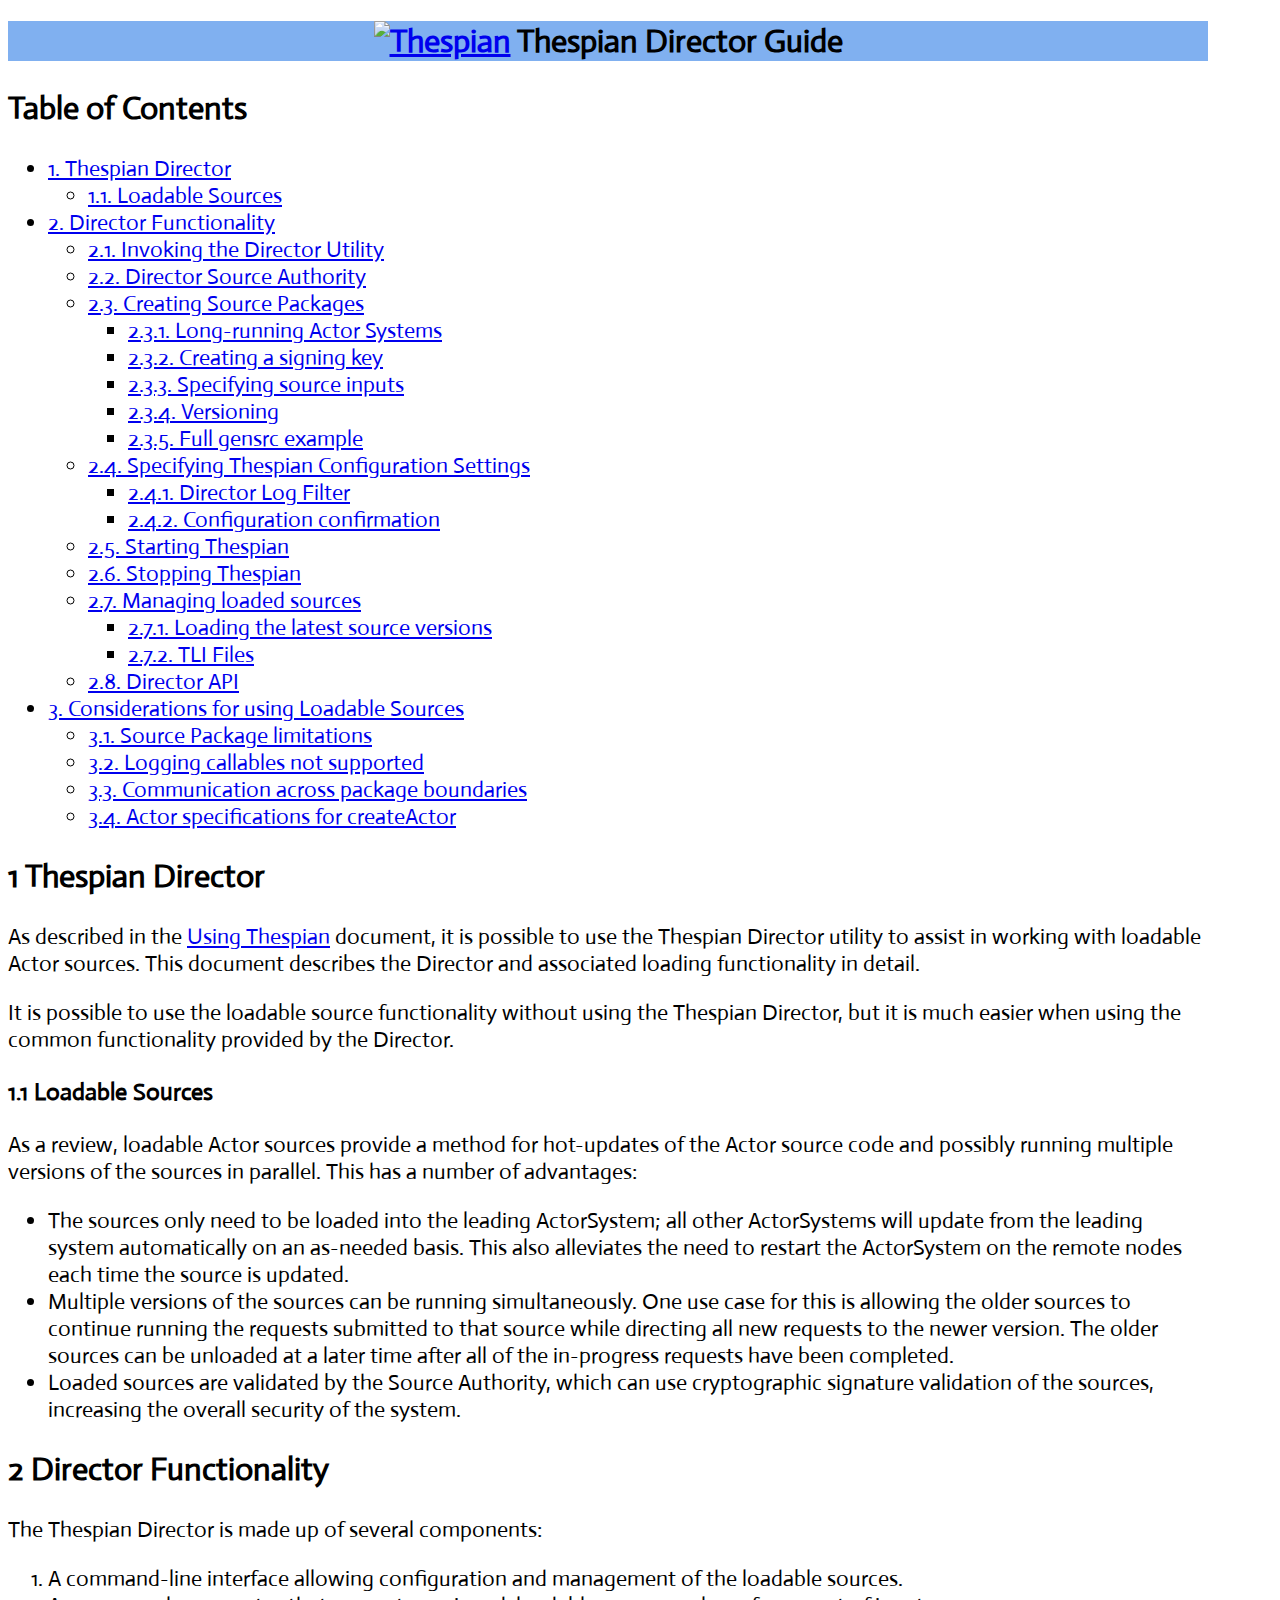
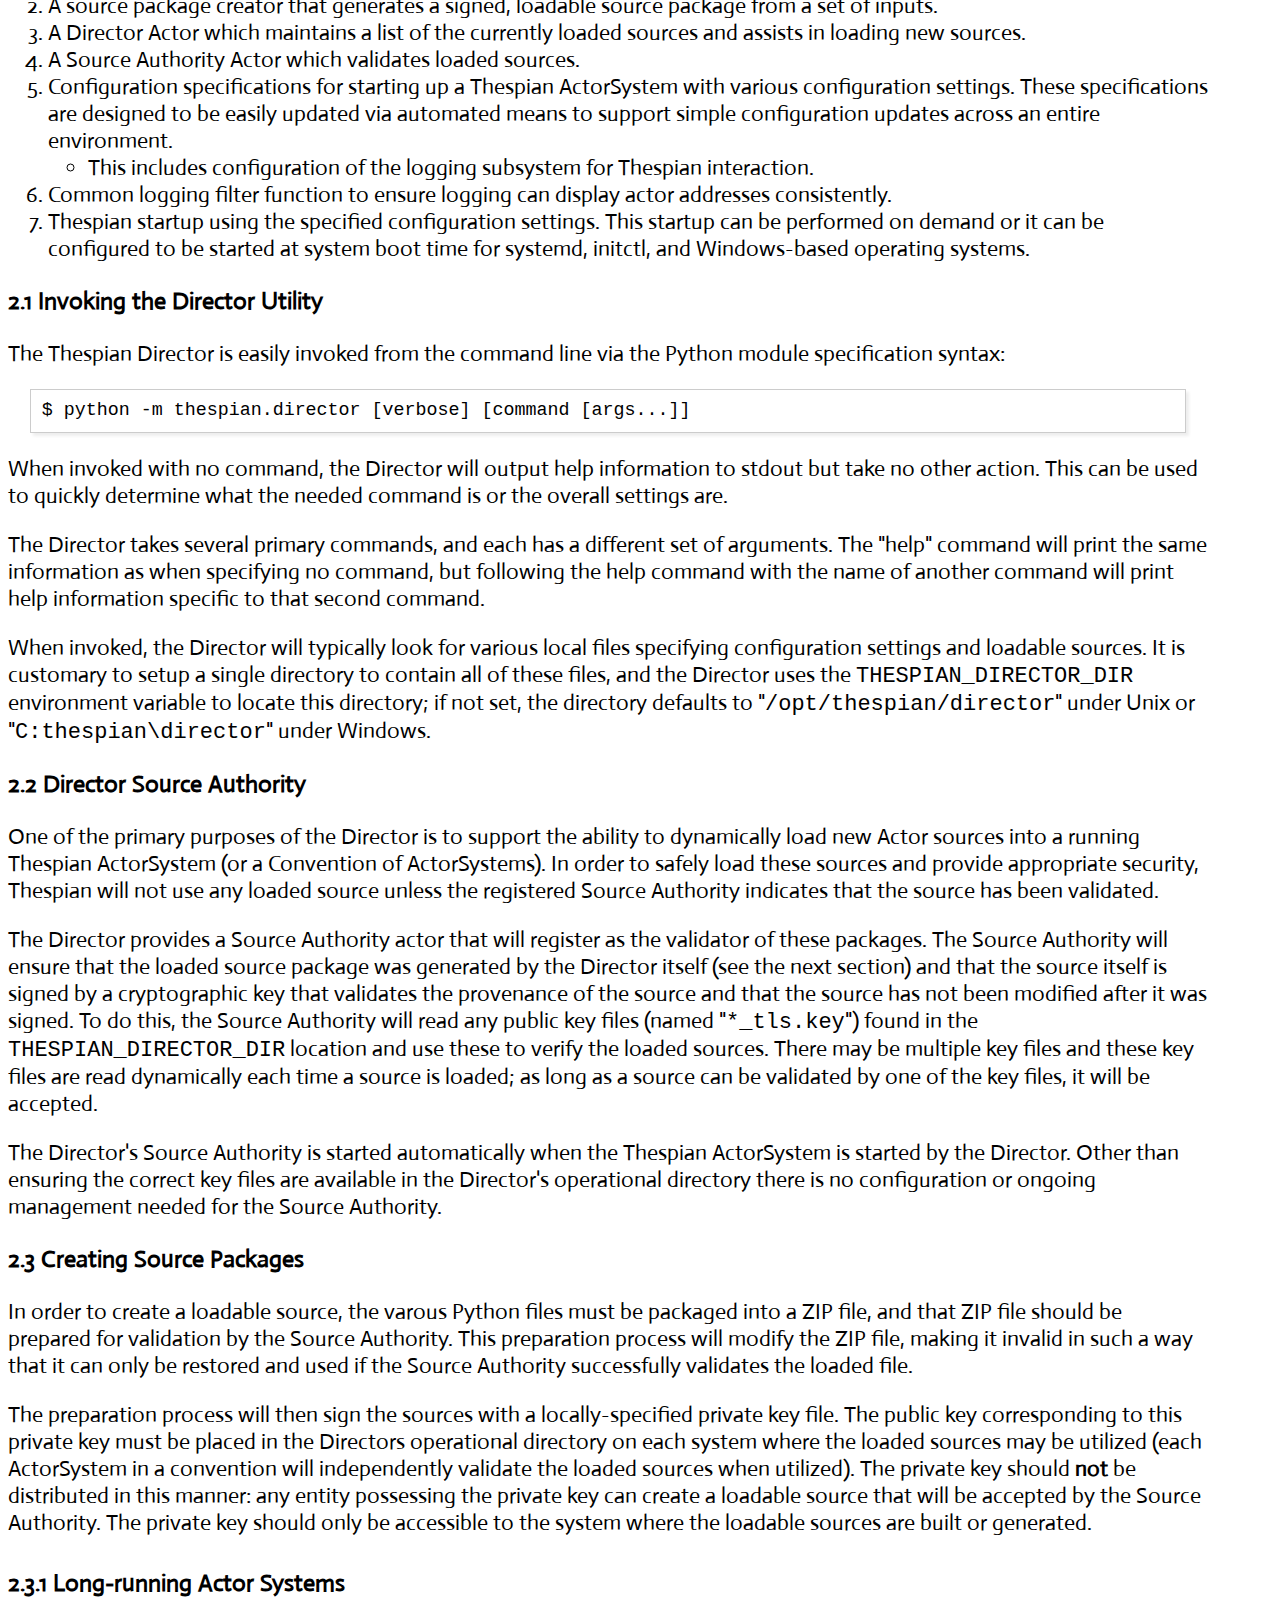
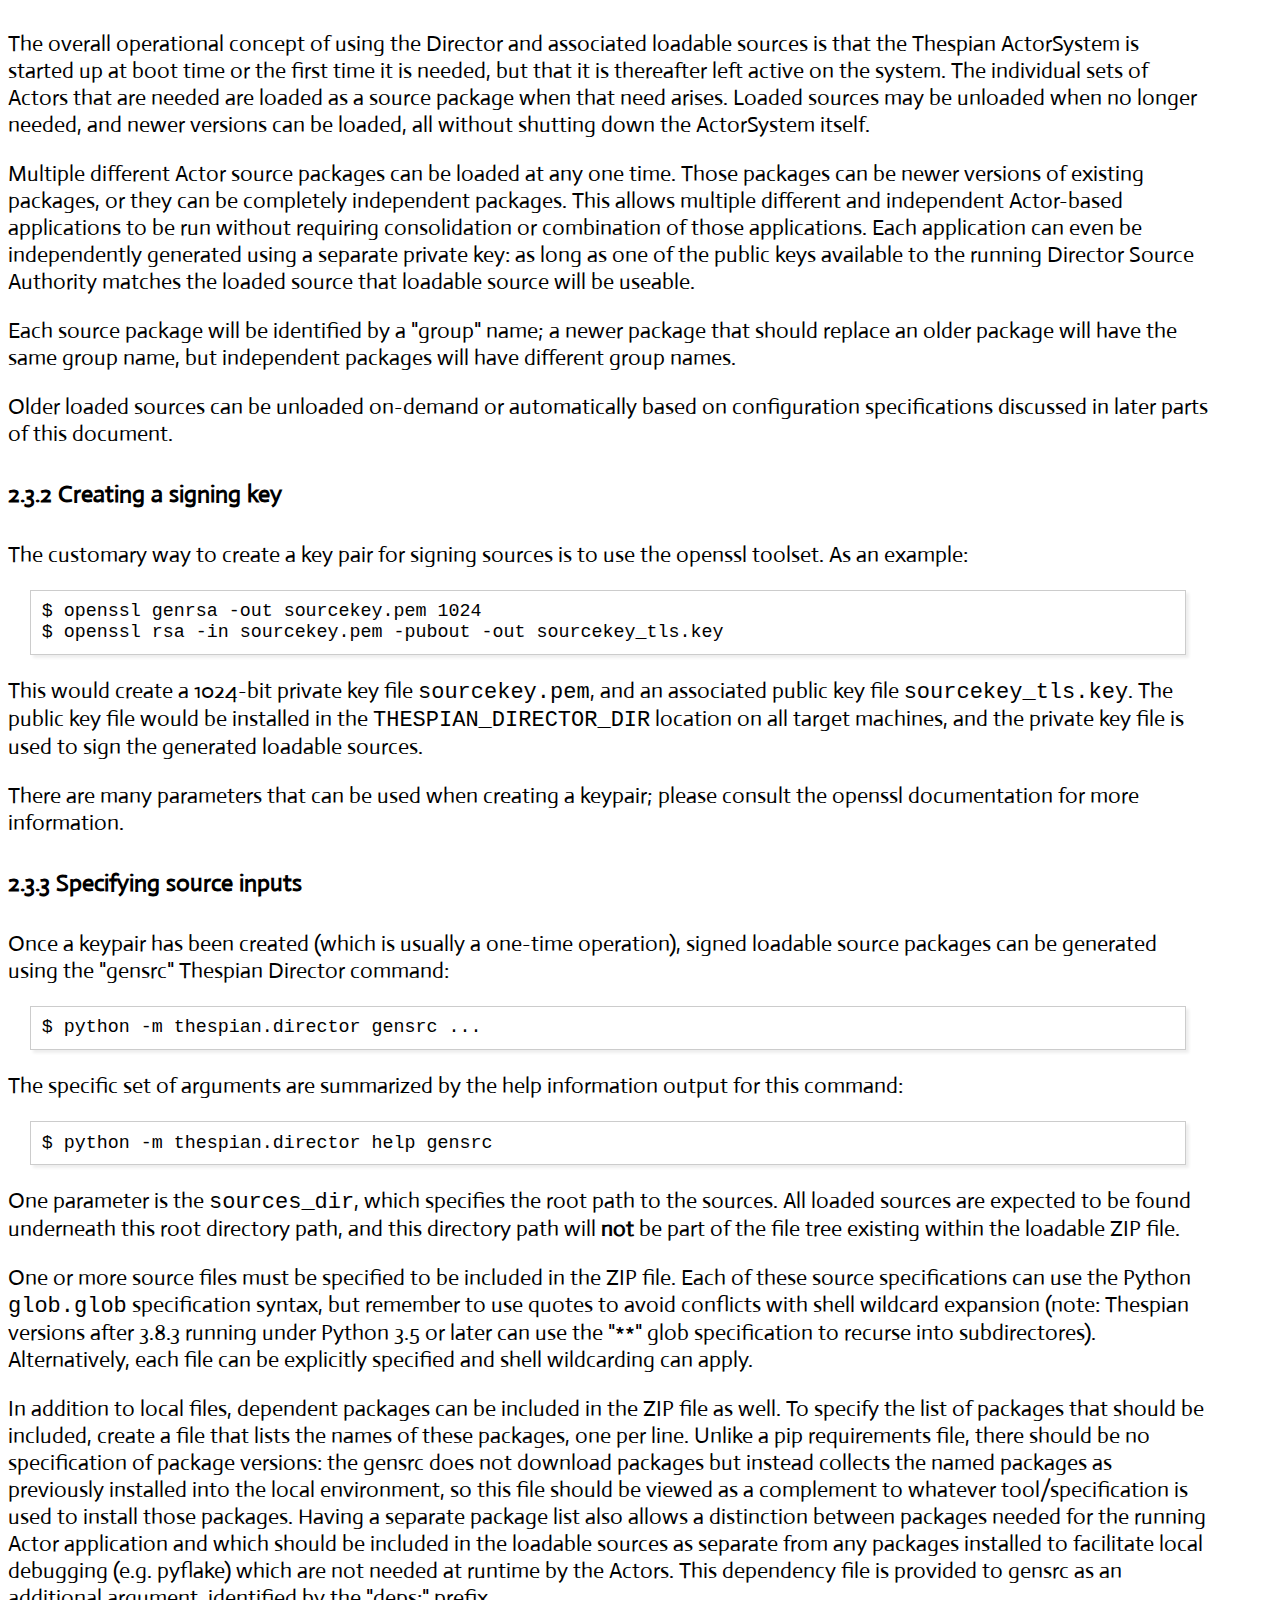
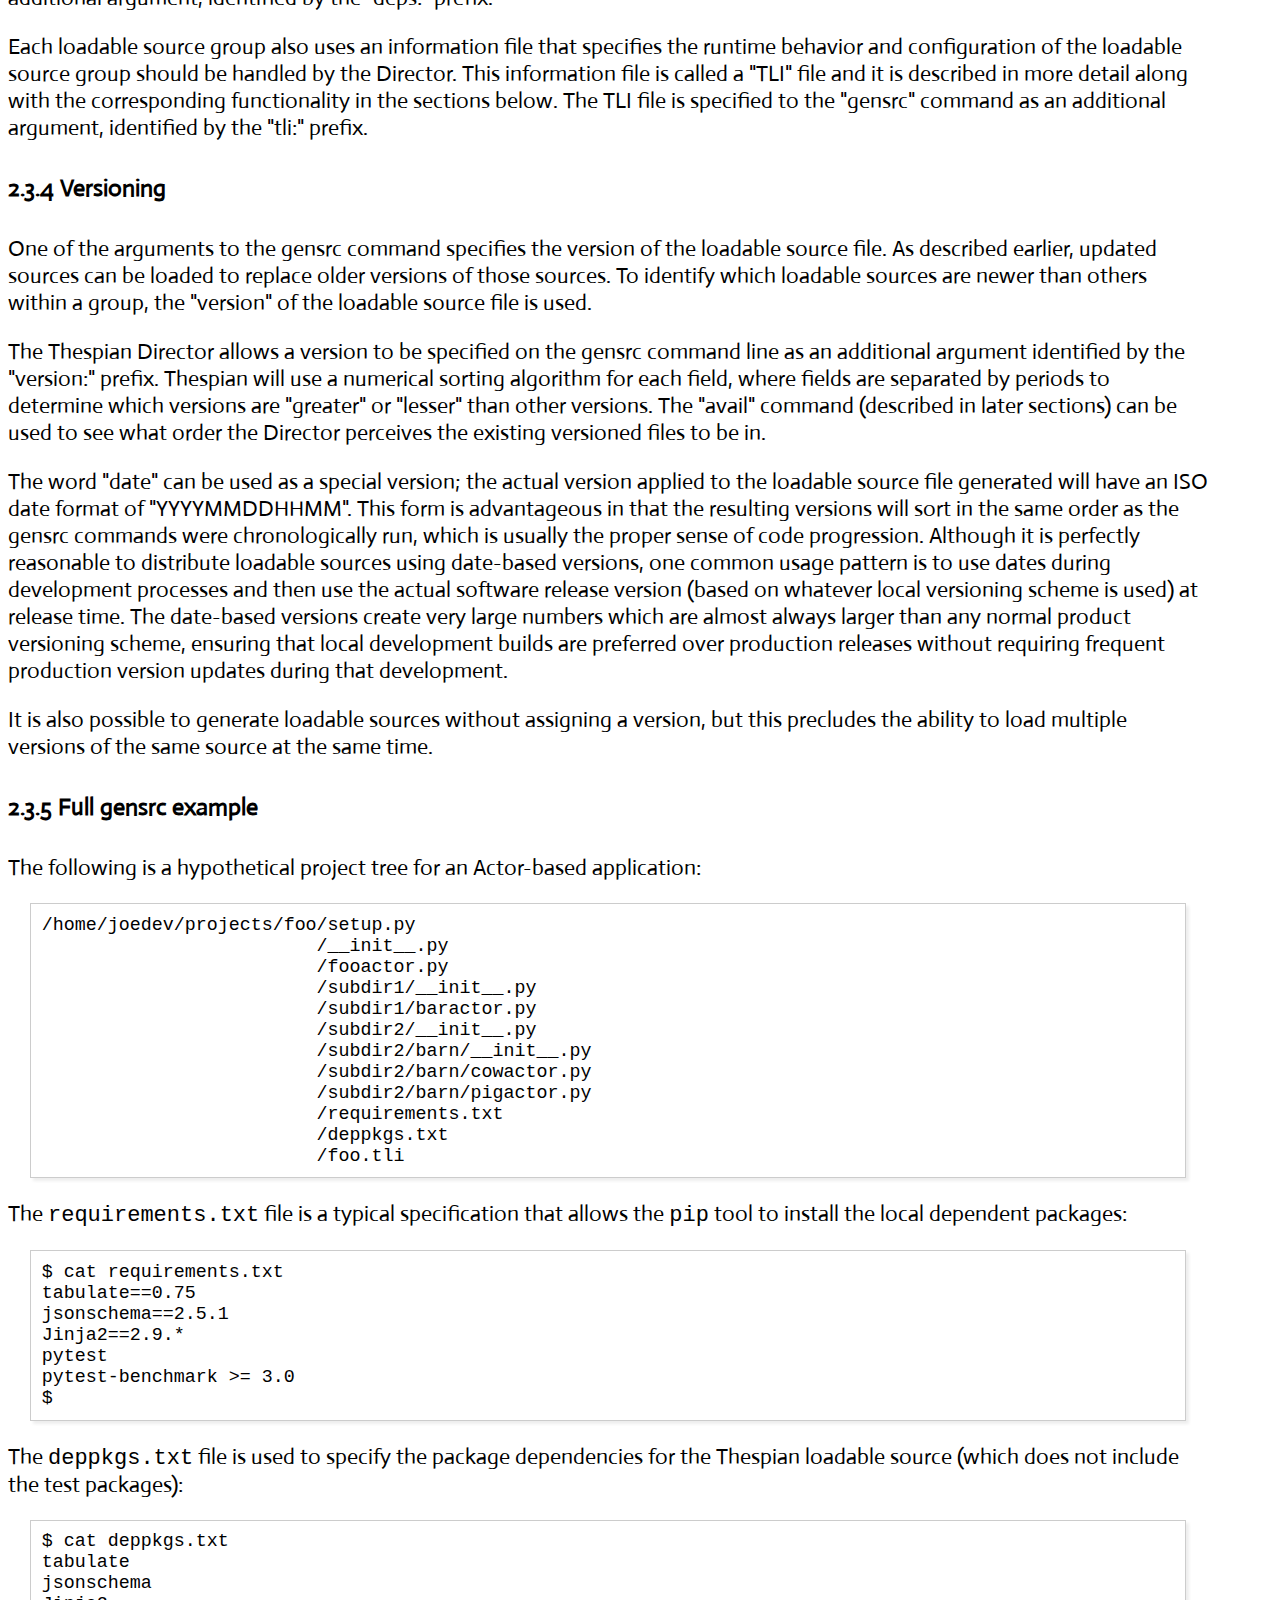
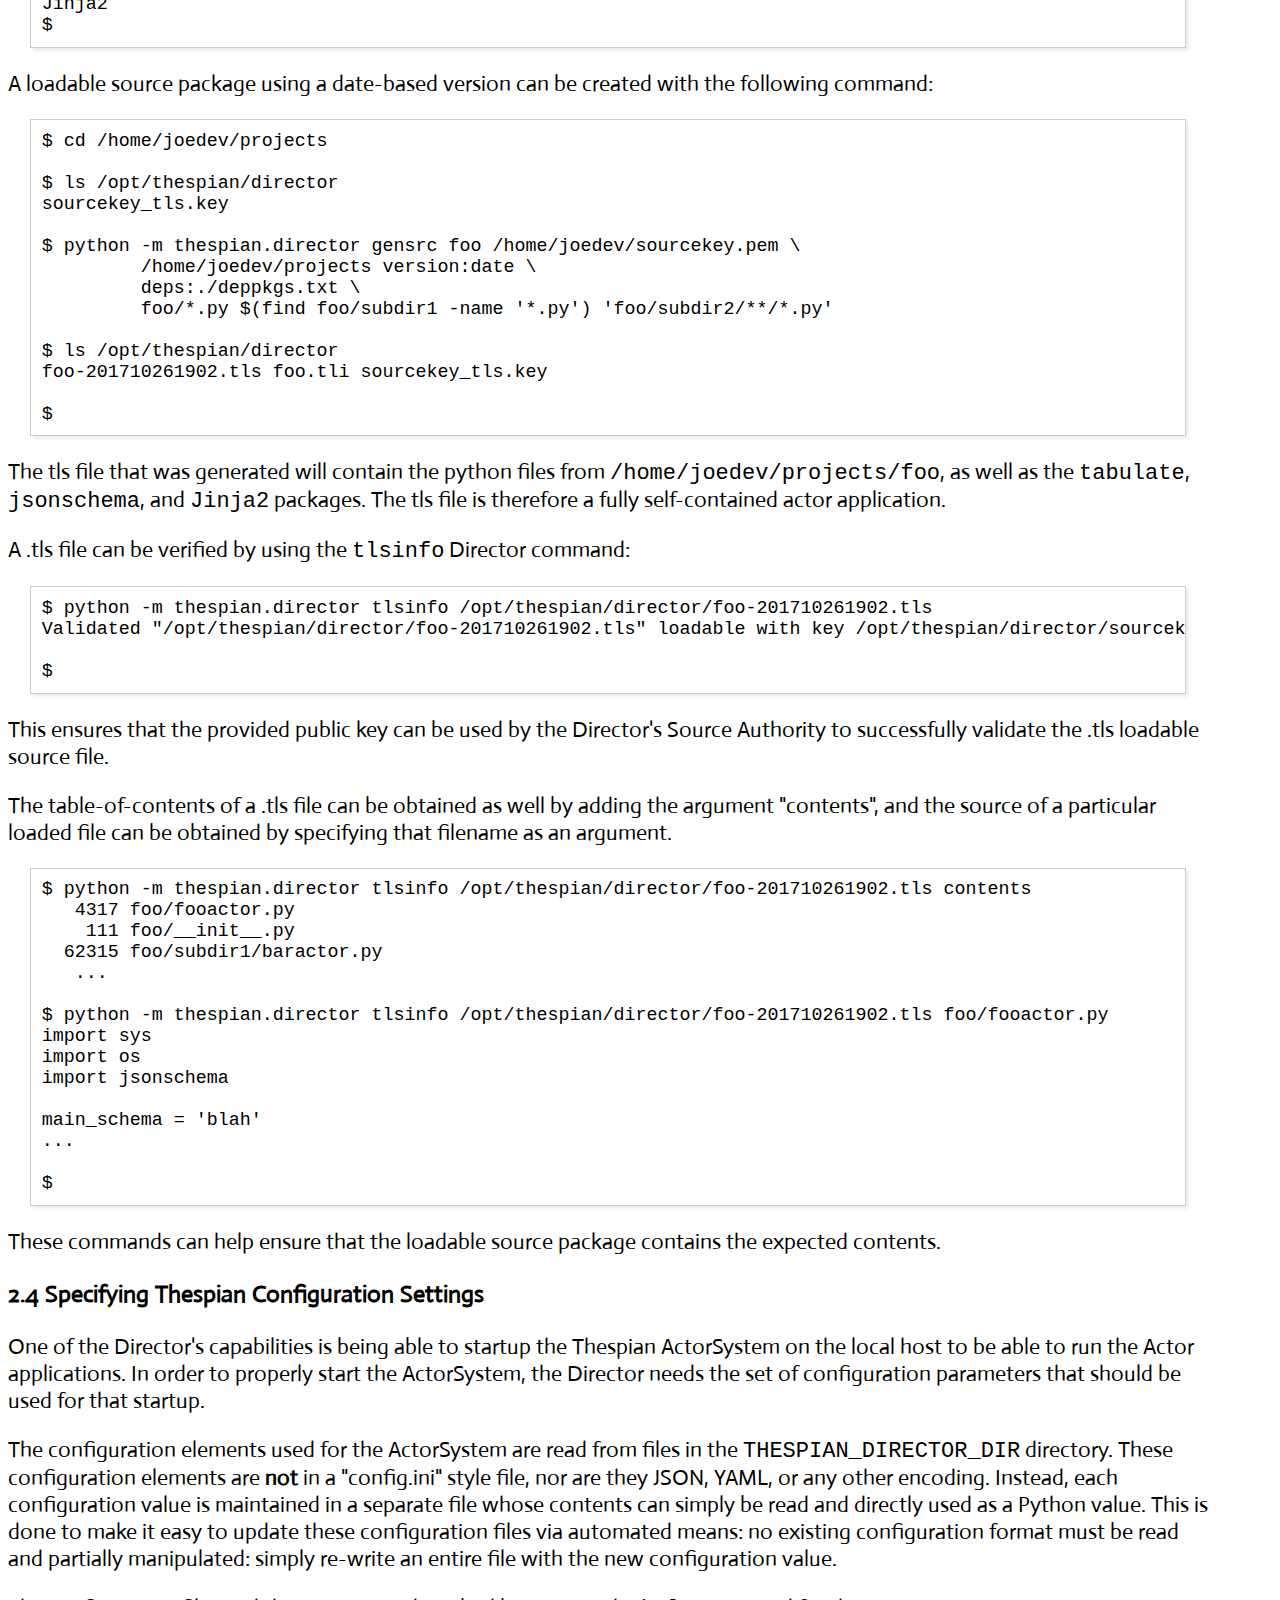
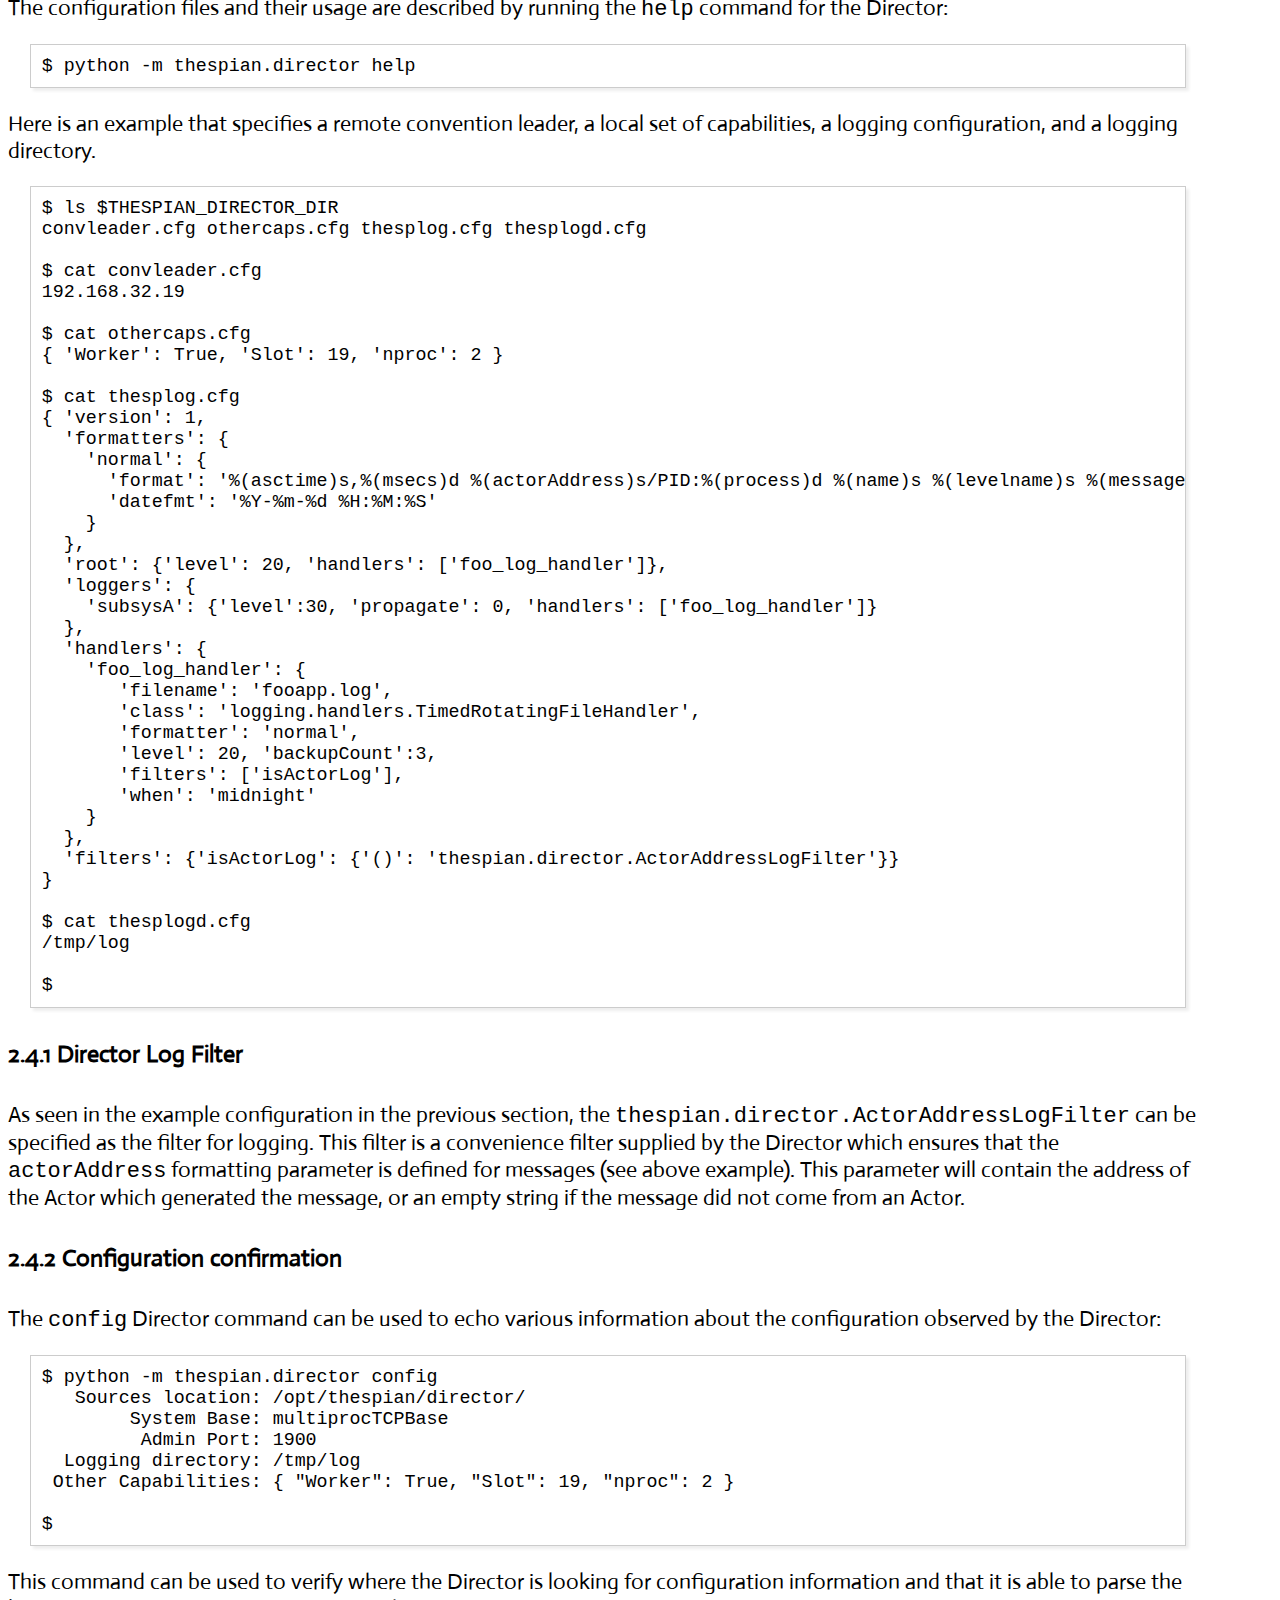
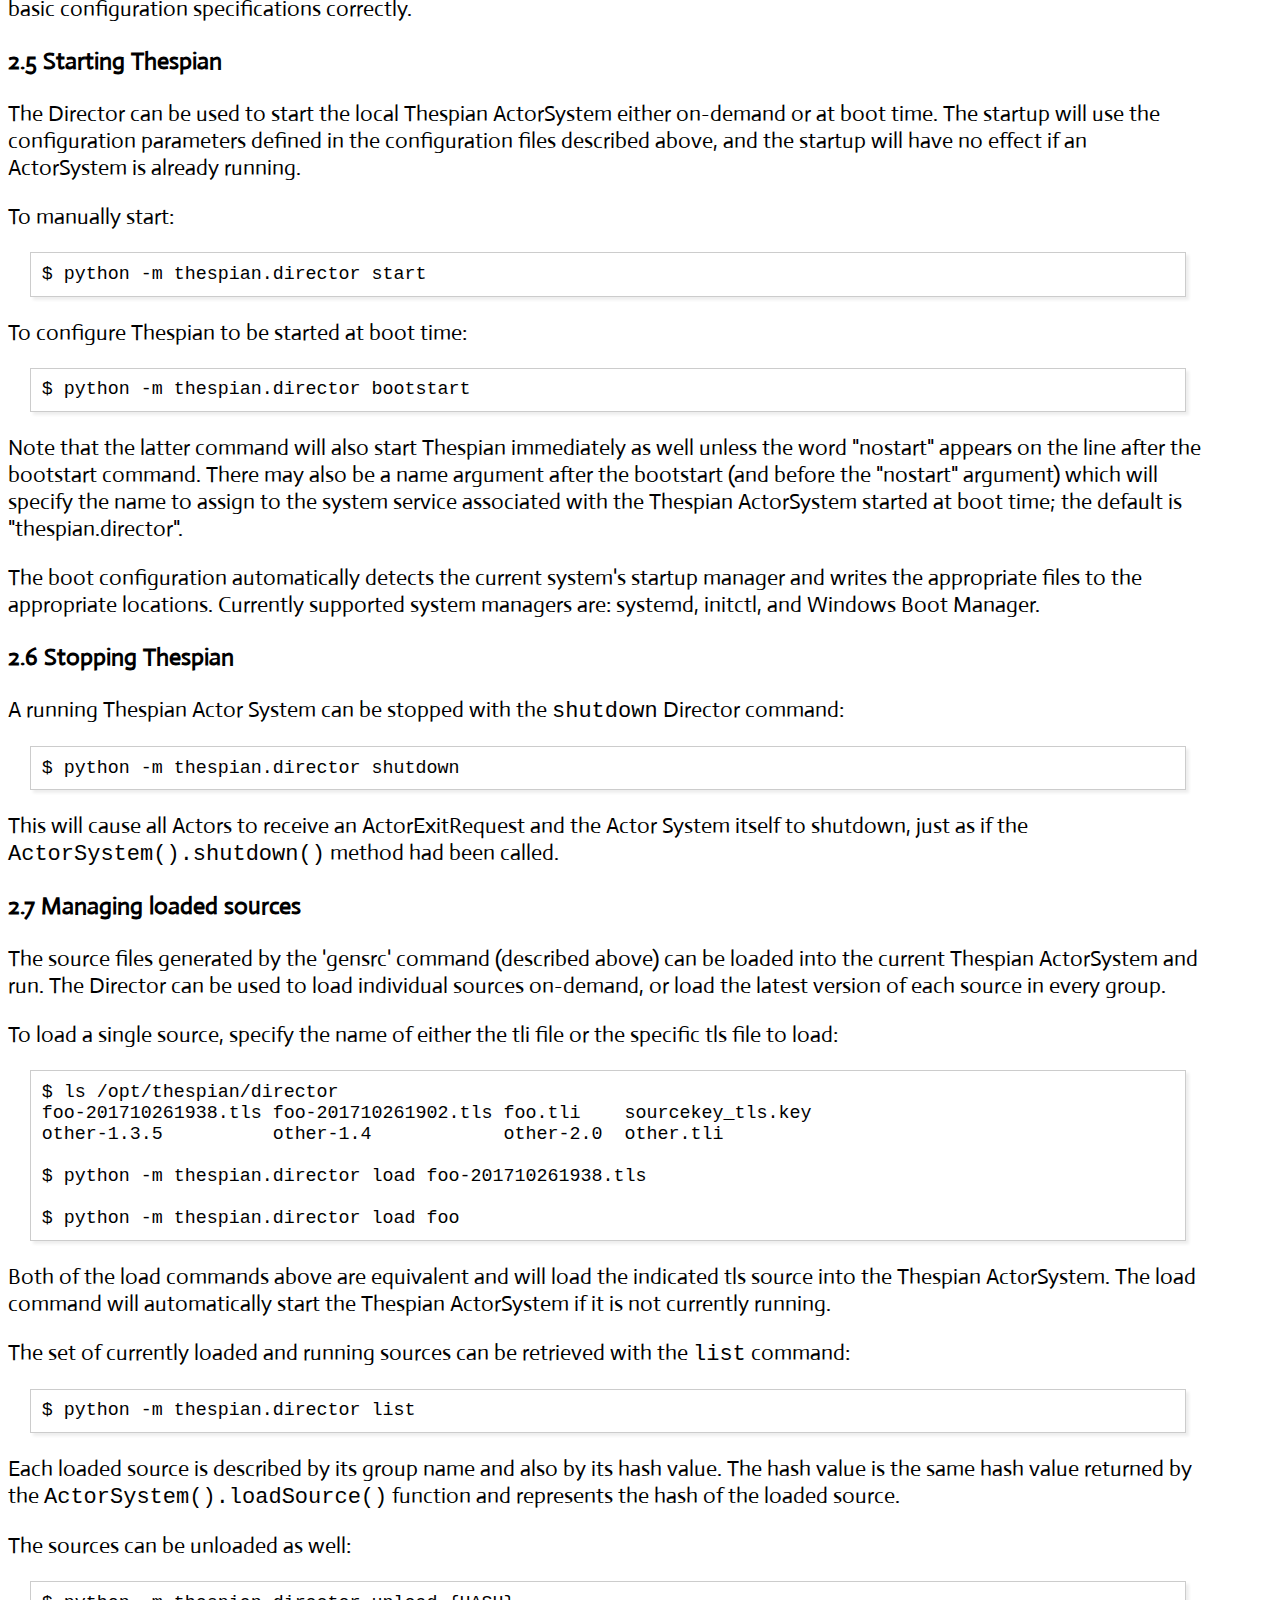
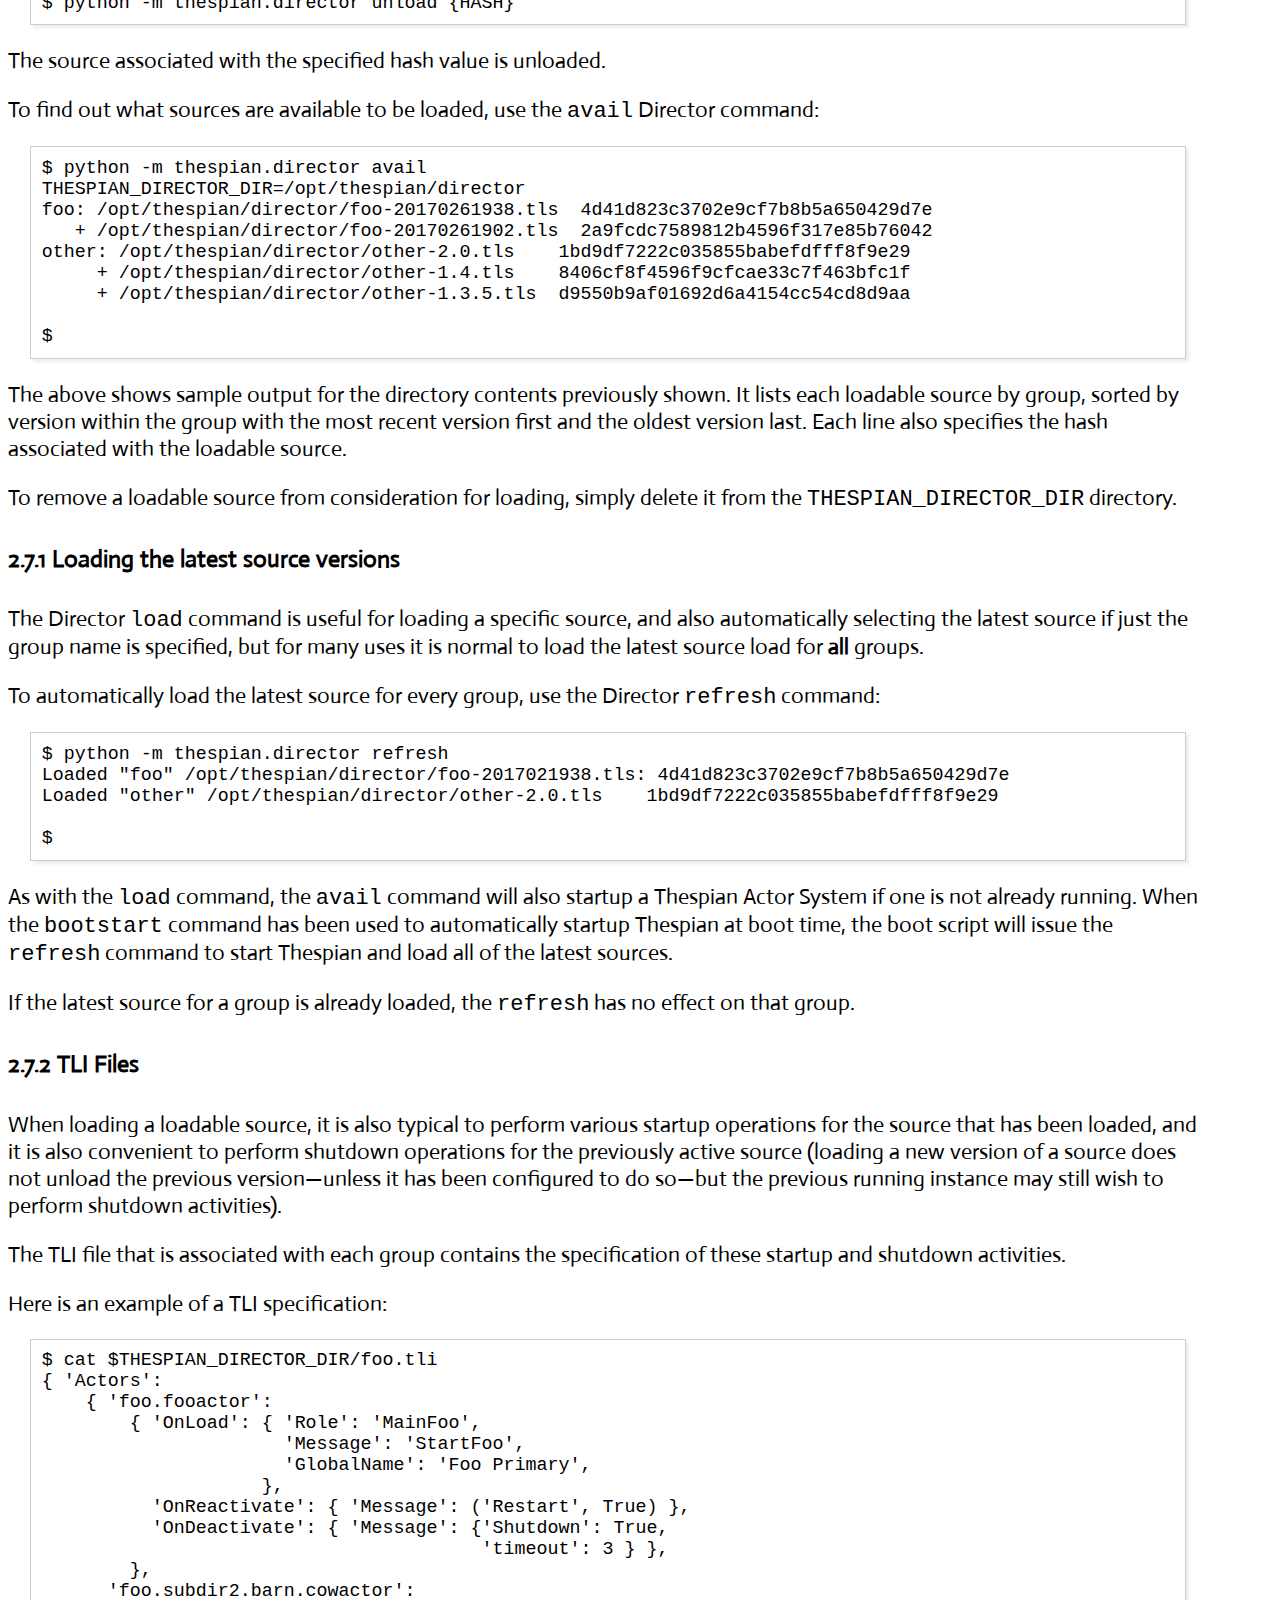
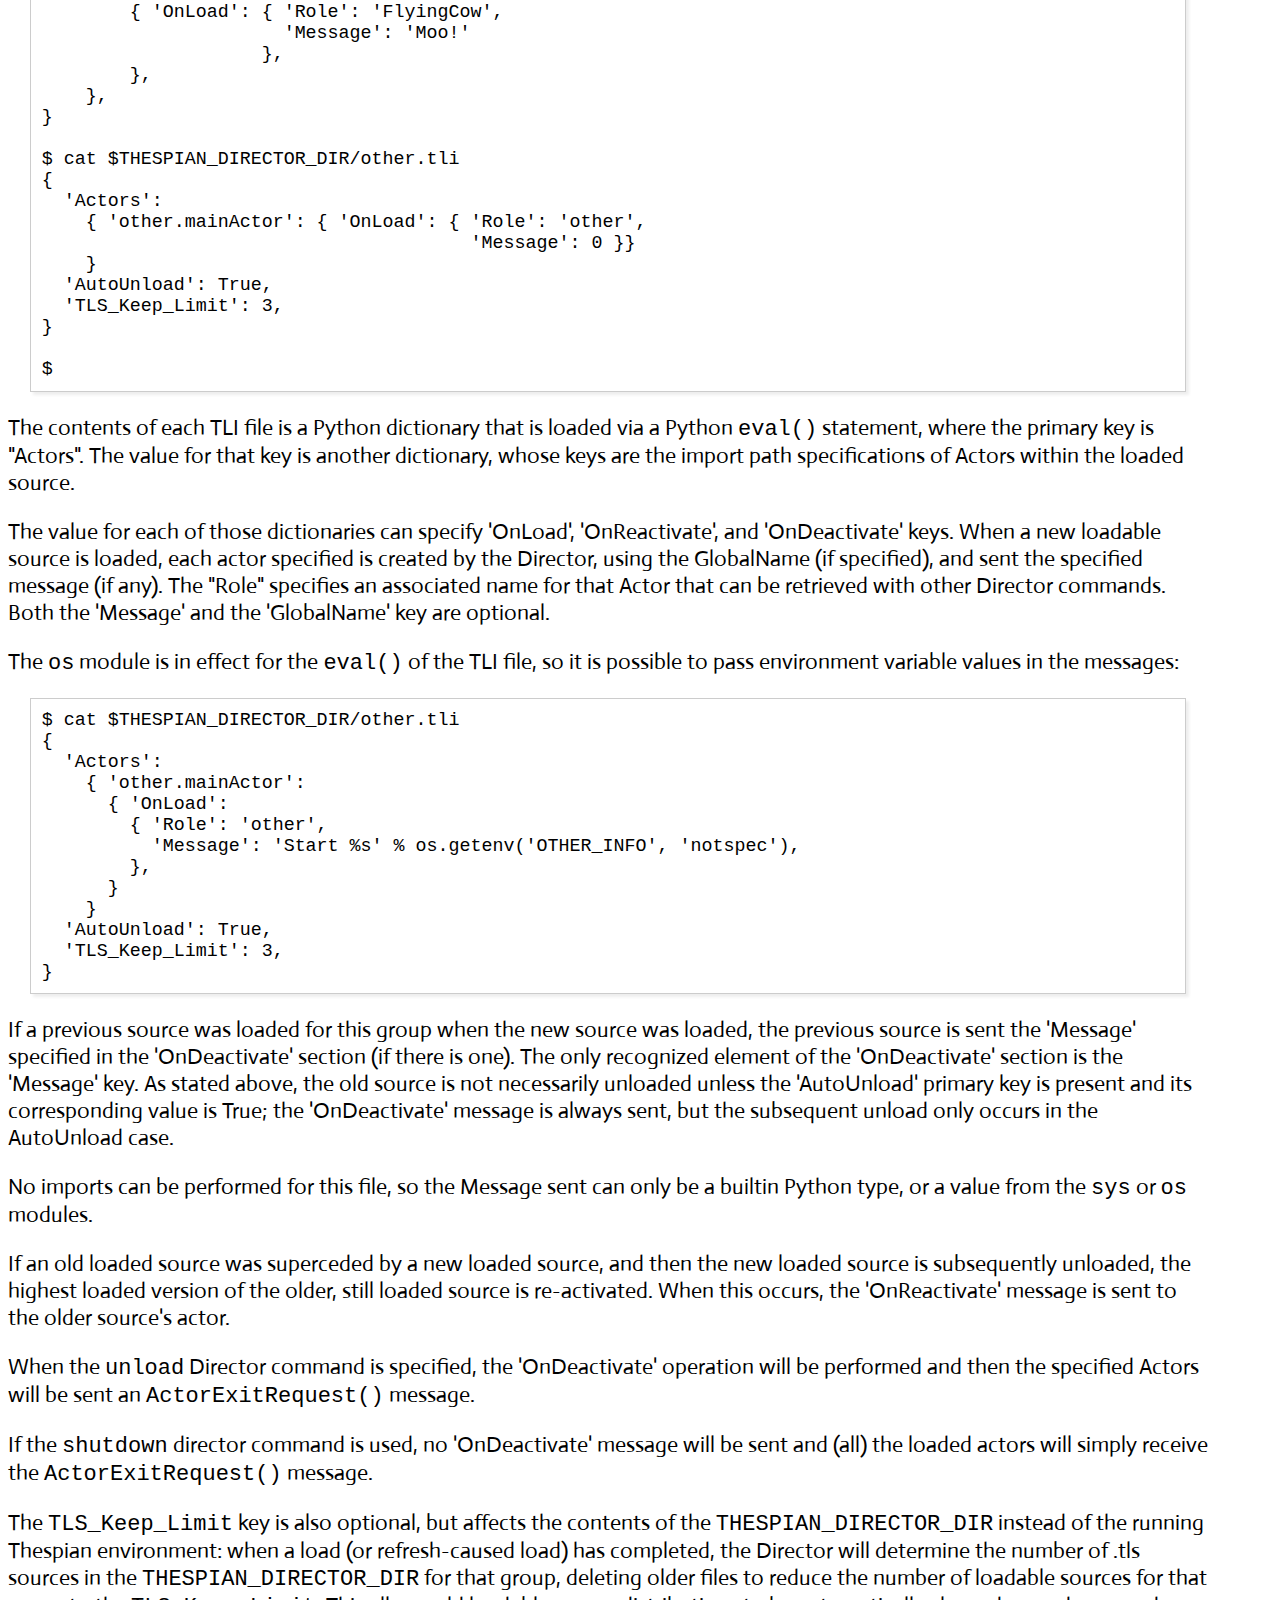
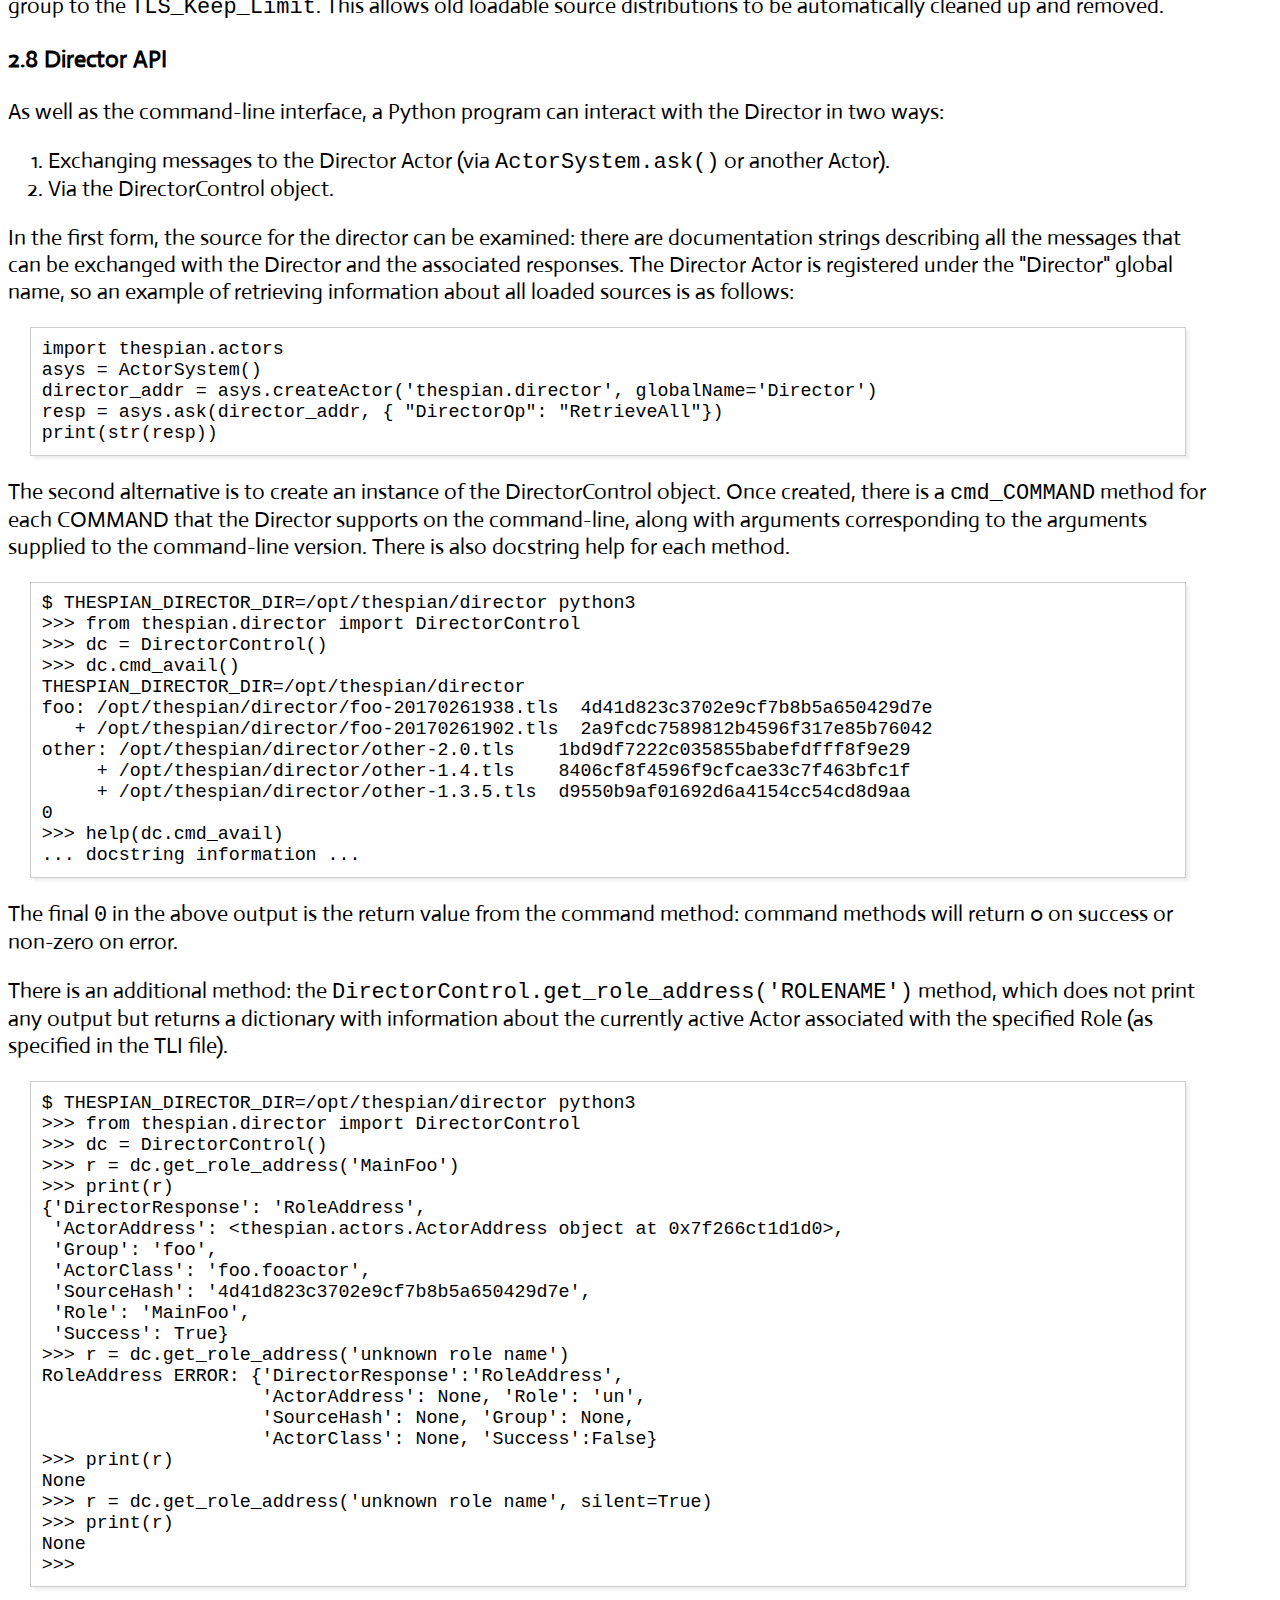
==== commit 768e23a6: "Thespian 3.10.5 documentation updates." ====
--- a/doc/director.html
+++ b/doc/director.html
@@ -3,23 +3,30 @@
 "http://www.w3.org/TR/xhtml1/DTD/xhtml1-strict.dtd">
 <html xmlns="http://www.w3.org/1999/xhtml" lang="en" xml:lang="en">
 <head>
+<!-- 2021-05-26 Wed 18:14 -->
+<meta http-equiv="Content-Type" content="text/html;charset=utf-8" />
+<meta name="viewport" content="width=device-width, initial-scale=1" />
 <title>Thespian Thespian Director Guide</title>
-<!-- 2017-12-22 Fri 13:04 -->
-<meta  http-equiv="Content-Type" content="text/html;charset=utf-8" />
-<meta  name="generator" content="Org-mode" />
-<meta  name="author" content="Kevin Quick &lt;quick@sparq.org&gt;" />
+<meta name="generator" content="Org mode" />
+<meta name="author" content="Kevin Quick &lt;quick@sparq.org&gt;" />
 <style type="text/css">
  <!--/*--><![CDATA[/*><!--*/
-  .title  { text-align: center; }
+  .title  { text-align: center;
+             margin-bottom: .2em; }
+  .subtitle { text-align: center;
+              font-size: medium;
+              font-weight: bold;
+              margin-top:0; }
   .todo   { font-family: monospace; color: red; }
-  .done   { color: green; }
+  .done   { font-family: monospace; color: green; }
+  .priority { font-family: monospace; color: orange; }
   .tag    { background-color: #eee; font-family: monospace;
             padding: 2px; font-size: 80%; font-weight: normal; }
   .timestamp { color: #bebebe; }
   .timestamp-kwd { color: #5f9ea0; }
-  .right  { margin-left: auto; margin-right: 0px;  text-align: right; }
-  .left   { margin-left: 0px;  margin-right: auto; text-align: left; }
-  .center { margin-left: auto; margin-right: auto; text-align: center; }
+  .org-right  { margin-left: auto; margin-right: 0px;  text-align: right; }
+  .org-left   { margin-left: 0px;  margin-right: auto; text-align: left; }
+  .org-center { margin-left: auto; margin-right: auto; text-align: center; }
   .underline { text-decoration: underline; }
   #postamble p, #preamble p { font-size: 90%; margin: .2em; }
   p.verse { margin-left: 3%; }
@@ -46,27 +53,111 @@
     border: 1px solid black;
   }
   pre.src:hover:before { display: inline;}
-  pre.src-sh:before    { content: 'sh'; }
-  pre.src-bash:before  { content: 'sh'; }
+  /* Languages per Org manual */
+  pre.src-asymptote:before { content: 'Asymptote'; }
+  pre.src-awk:before { content: 'Awk'; }
+  pre.src-C:before { content: 'C'; }
+  /* pre.src-C++ doesn't work in CSS */
+  pre.src-clojure:before { content: 'Clojure'; }
+  pre.src-css:before { content: 'CSS'; }
+  pre.src-D:before { content: 'D'; }
+  pre.src-ditaa:before { content: 'ditaa'; }
+  pre.src-dot:before { content: 'Graphviz'; }
+  pre.src-calc:before { content: 'Emacs Calc'; }
   pre.src-emacs-lisp:before { content: 'Emacs Lisp'; }
-  pre.src-R:before     { content: 'R'; }
-  pre.src-perl:before  { content: 'Perl'; }
-  pre.src-java:before  { content: 'Java'; }
-  pre.src-sql:before   { content: 'SQL'; }
+  pre.src-fortran:before { content: 'Fortran'; }
+  pre.src-gnuplot:before { content: 'gnuplot'; }
+  pre.src-haskell:before { content: 'Haskell'; }
+  pre.src-hledger:before { content: 'hledger'; }
+  pre.src-java:before { content: 'Java'; }
+  pre.src-js:before { content: 'Javascript'; }
+  pre.src-latex:before { content: 'LaTeX'; }
+  pre.src-ledger:before { content: 'Ledger'; }
+  pre.src-lisp:before { content: 'Lisp'; }
+  pre.src-lilypond:before { content: 'Lilypond'; }
+  pre.src-lua:before { content: 'Lua'; }
+  pre.src-matlab:before { content: 'MATLAB'; }
+  pre.src-mscgen:before { content: 'Mscgen'; }
+  pre.src-ocaml:before { content: 'Objective Caml'; }
+  pre.src-octave:before { content: 'Octave'; }
+  pre.src-org:before { content: 'Org mode'; }
+  pre.src-oz:before { content: 'OZ'; }
+  pre.src-plantuml:before { content: 'Plantuml'; }
+  pre.src-processing:before { content: 'Processing.js'; }
+  pre.src-python:before { content: 'Python'; }
+  pre.src-R:before { content: 'R'; }
+  pre.src-ruby:before { content: 'Ruby'; }
+  pre.src-sass:before { content: 'Sass'; }
+  pre.src-scheme:before { content: 'Scheme'; }
+  pre.src-screen:before { content: 'Gnu Screen'; }
+  pre.src-sed:before { content: 'Sed'; }
+  pre.src-sh:before { content: 'shell'; }
+  pre.src-sql:before { content: 'SQL'; }
+  pre.src-sqlite:before { content: 'SQLite'; }
+  /* additional languages in org.el's org-babel-load-languages alist */
+  pre.src-forth:before { content: 'Forth'; }
+  pre.src-io:before { content: 'IO'; }
+  pre.src-J:before { content: 'J'; }
+  pre.src-makefile:before { content: 'Makefile'; }
+  pre.src-maxima:before { content: 'Maxima'; }
+  pre.src-perl:before { content: 'Perl'; }
+  pre.src-picolisp:before { content: 'Pico Lisp'; }
+  pre.src-scala:before { content: 'Scala'; }
+  pre.src-shell:before { content: 'Shell Script'; }
+  pre.src-ebnf2ps:before { content: 'ebfn2ps'; }
+  /* additional language identifiers per "defun org-babel-execute"
+       in ob-*.el */
+  pre.src-cpp:before  { content: 'C++'; }
+  pre.src-abc:before  { content: 'ABC'; }
+  pre.src-coq:before  { content: 'Coq'; }
+  pre.src-groovy:before  { content: 'Groovy'; }
+  /* additional language identifiers from org-babel-shell-names in
+     ob-shell.el: ob-shell is the only babel language using a lambda to put
+     the execution function name together. */
+  pre.src-bash:before  { content: 'bash'; }
+  pre.src-csh:before  { content: 'csh'; }
+  pre.src-ash:before  { content: 'ash'; }
+  pre.src-dash:before  { content: 'dash'; }
+  pre.src-ksh:before  { content: 'ksh'; }
+  pre.src-mksh:before  { content: 'mksh'; }
+  pre.src-posh:before  { content: 'posh'; }
+  /* Additional Emacs modes also supported by the LaTeX listings package */
+  pre.src-ada:before { content: 'Ada'; }
+  pre.src-asm:before { content: 'Assembler'; }
+  pre.src-caml:before { content: 'Caml'; }
+  pre.src-delphi:before { content: 'Delphi'; }
+  pre.src-html:before { content: 'HTML'; }
+  pre.src-idl:before { content: 'IDL'; }
+  pre.src-mercury:before { content: 'Mercury'; }
+  pre.src-metapost:before { content: 'MetaPost'; }
+  pre.src-modula-2:before { content: 'Modula-2'; }
+  pre.src-pascal:before { content: 'Pascal'; }
+  pre.src-ps:before { content: 'PostScript'; }
+  pre.src-prolog:before { content: 'Prolog'; }
+  pre.src-simula:before { content: 'Simula'; }
+  pre.src-tcl:before { content: 'tcl'; }
+  pre.src-tex:before { content: 'TeX'; }
+  pre.src-plain-tex:before { content: 'Plain TeX'; }
+  pre.src-verilog:before { content: 'Verilog'; }
+  pre.src-vhdl:before { content: 'VHDL'; }
+  pre.src-xml:before { content: 'XML'; }
+  pre.src-nxml:before { content: 'XML'; }
+  /* add a generic configuration mode; LaTeX export needs an additional
+     (add-to-list 'org-latex-listings-langs '(conf " ")) in .emacs */
+  pre.src-conf:before { content: 'Configuration File'; }
 
   table { border-collapse:collapse; }
   caption.t-above { caption-side: top; }
   caption.t-bottom { caption-side: bottom; }
   td, th { vertical-align:top;  }
-  th.right  { text-align: center;  }
-  th.left   { text-align: center;   }
-  th.center { text-align: center; }
-  td.right  { text-align: right;  }
-  td.left   { text-align: left;   }
-  td.center { text-align: center; }
+  th.org-right  { text-align: center;  }
+  th.org-left   { text-align: center;   }
+  th.org-center { text-align: center; }
+  td.org-right  { text-align: right;  }
+  td.org-left   { text-align: left;   }
+  td.org-center { text-align: center; }
   dt { font-weight: bold; }
-  .footpara:nth-child(2) { display: inline; }
-  .footpara { display: block; }
+  .footpara { display: inline; }
   .footdef  { margin-bottom: 1em; }
   .figure { padding: 1em; }
   .figure p { text-align: center; }
@@ -86,9 +177,10 @@
     { font-size: 10px; font-weight: bold; white-space: nowrap; }
   .org-info-js_search-highlight
     { background-color: #ffff00; color: #000000; font-weight: bold; }
+  .org-svg { width: 90%; }
   /*]]>*/-->
 </style>
-<link rel="icon" type="image/png" href="/Thespian/favicon.png" />
+<link rel="icon" type="image/png" href="/favicon.png" />
 <link rel="stylesheet" type="text/css" href="styles/bigblow/css/htmlize.css"/>
 <link rel="stylesheet" type="text/css" href="styles/bigblow/css/bigblow.css"/>
 <link rel="stylesheet" type="text/css" href="styles/bigblow/css/hideshow.css"/>
@@ -103,12 +195,13 @@
 <link href="https://fonts.googleapis.com/css?family=Actor" rel="stylesheet">
 <link href="https://fonts.googleapis.com/css?family=Inconsolata" rel="stylesheet">
 <link href="thespian.css" rel="stylesheet" type="text/css"/>
+<link href="thespian_director.css" rel="stylesheet" type="text/css"/>
 <script type="text/javascript">
 /*
 @licstart  The following is the entire license notice for the
 JavaScript code in this tag.
 
-Copyright (C) 2012-2013 Free Software Foundation, Inc.
+Copyright (C) 2012-2019 Free Software Foundation, Inc.
 
 The JavaScript code in this tag is free software: you can
 redistribute it and/or modify it under the terms of the GNU
@@ -152,7 +245,7 @@
 </head>
 <body>
 <div id="content">
-<h1 class="title"><a href="http://thespianpy.com"><img src="thesplogo2.png" alt="Thespian" width="50%" style="inline" /></a> Thespian Director Guide</h1>
+<h1 class="title"><a href="https://thespianpy.com"><img src="thesplogo2.png" alt="Thespian" width="50%" style="inline" /></a> Thespian Director Guide</h1>
 <div id="table-of-contents">
 <h2>Table of Contents</h2>
 <div id="text-table-of-contents">
@@ -204,10 +297,9 @@
 </div>
 </div>
 
-<div id="outline-container-h:a5d09d6f-8a45-4935-9e26-f90f303f1fc4" class="outline-2">
-<h2 id="h:a5d09d6f-8a45-4935-9e26-f90f303f1fc4"><a id="sec-1" name="sec-1"></a><span class="section-number-2">1</span> Thespian Director</h2>
+<div id="outline-container-org72c6a03" class="outline-2">
+<h2 id="h:a5d09d6f-8a45-4935-9e26-f90f303f1fc4"><a id="org72c6a03"></a><span class="section-number-2">1</span> Thespian Director</h2>
 <div class="outline-text-2" id="text-h:a5d09d6f-8a45-4935-9e26-f90f303f1fc4">
-
 <p>
 As described in the <a href="using.html">Using Thespian</a> document, it is possible to use the
 Thespian Director utility to assist in working with loadable Actor
@@ -222,10 +314,9 @@
 </p>
 </div>
 
-<div id="outline-container-h:d195688d-da40-4d37-9e53-863c04c925ed" class="outline-3">
-<h3 id="h:d195688d-da40-4d37-9e53-863c04c925ed"><a id="sec-1-1" name="sec-1-1"></a><span class="section-number-3">1.1</span> Loadable Sources</h3>
+<div id="outline-container-orgd52cb01" class="outline-3">
+<h3 id="h:d195688d-da40-4d37-9e53-863c04c925ed"><a id="orgd52cb01"></a><span class="section-number-3">1.1</span> Loadable Sources</h3>
 <div class="outline-text-3" id="text-h:d195688d-da40-4d37-9e53-863c04c925ed">
-
 <p>
 As a review, loadable Actor sources provide a method for hot-updates
 of the Actor source code and possibly running multiple versions of the
@@ -237,49 +328,41 @@
 all other ActorSystems will update from the leading system
 automatically on an as-needed basis.  This also alleviates the
 need to restart the ActorSystem on the remote nodes each time the
-source is updated.
-</li>
+source is updated.</li>
 
 <li>Multiple versions of the sources can be running simultaneously.
 One use case for this is allowing the older sources to continue
 running the requests submitted to that source while directing all
 new requests to the newer version.  The older sources can be
 unloaded at a later time after all of the in-progress requests
-have been completed.
-</li>
+have been completed.</li>
 
 <li>Loaded sources are validated by the Source Authority, which can
 use cryptographic signature validation of the sources, increasing
-the overall security of the system.
-</li>
+the overall security of the system.</li>
 </ul>
 </div>
 </div>
 </div>
 
-<div id="outline-container-h:b3af5450-cb9b-498e-b17d-915737ed6cbe" class="outline-2">
-<h2 id="h:b3af5450-cb9b-498e-b17d-915737ed6cbe"><a id="sec-2" name="sec-2"></a><span class="section-number-2">2</span> Director Functionality</h2>
+<div id="outline-container-orgd6f5567" class="outline-2">
+<h2 id="h:b3af5450-cb9b-498e-b17d-915737ed6cbe"><a id="orgd6f5567"></a><span class="section-number-2">2</span> Director Functionality</h2>
 <div class="outline-text-2" id="text-h:b3af5450-cb9b-498e-b17d-915737ed6cbe">
-
 <p>
 The Thespian Director is made up of several components:
 </p>
 
 <ol class="org-ol">
 <li>A command-line interface allowing configuration and management of
-the loadable sources.
-</li>
+the loadable sources.</li>
 
 <li>A source package creator that generates a signed, loadable source
-package from a set of inputs.
-</li>
+package from a set of inputs.</li>
 
 <li>A Director Actor which maintains a list of the currently loaded
-sources and assists in loading new sources.
-</li>
-
-<li>A Source Authority Actor which validates loaded sources.
-</li>
+sources and assists in loading new sources.</li>
+
+<li>A Source Authority Actor which validates loaded sources.</li>
 
 <li>Configuration specifications for starting up a Thespian ActorSystem
 with various configuration settings.  These specifications are
@@ -288,27 +371,22 @@
 
 <ul class="org-ul">
 <li>This includes configuration of the logging subsystem for Thespian
-interaction.
-</li>
-</ul>
-</li>
+interaction.</li>
+</ul></li>
 
 <li>Common logging filter function to ensure logging can display actor
-addresses consistently.
-</li>
+addresses consistently.</li>
 
 <li>Thespian startup using the specified configuration settings.  This
 startup can be performed on demand or it can be configured to be
 started at system boot time for systemd, initctl, and Windows-based
-operating systems.
-</li>
+operating systems.</li>
 </ol>
 </div>
 
-<div id="outline-container-h:63786d9a-2c7b-4be2-a851-419232f73e6f" class="outline-3">
-<h3 id="h:63786d9a-2c7b-4be2-a851-419232f73e6f"><a id="sec-2-1" name="sec-2-1"></a><span class="section-number-3">2.1</span> Invoking the Director Utility</h3>
+<div id="outline-container-org63f0966" class="outline-3">
+<h3 id="h:63786d9a-2c7b-4be2-a851-419232f73e6f"><a id="org63f0966"></a><span class="section-number-3">2.1</span> Invoking the Director Utility</h3>
 <div class="outline-text-3" id="text-h:63786d9a-2c7b-4be2-a851-419232f73e6f">
-
 <p>
 The Thespian Director is easily invoked from the command line via the
 Python module specification syntax:
@@ -345,10 +423,9 @@
 </div>
 </div>
 
-<div id="outline-container-h:17d0e6a2-a766-4a84-9851-e1d05401887e" class="outline-3">
-<h3 id="h:17d0e6a2-a766-4a84-9851-e1d05401887e"><a id="sec-2-2" name="sec-2-2"></a><span class="section-number-3">2.2</span> Director Source Authority</h3>
+<div id="outline-container-org37218c4" class="outline-3">
+<h3 id="h:17d0e6a2-a766-4a84-9851-e1d05401887e"><a id="org37218c4"></a><span class="section-number-3">2.2</span> Director Source Authority</h3>
 <div class="outline-text-3" id="text-h:17d0e6a2-a766-4a84-9851-e1d05401887e">
-
 <p>
 One of the primary purposes of the Director is to support the ability
 to dynamically load new Actor sources into a running Thespian
@@ -382,10 +459,9 @@
 </div>
 </div>
 
-<div id="outline-container-h:c1538482-8183-405f-ac40-77689ae88e9b" class="outline-3">
-<h3 id="h:c1538482-8183-405f-ac40-77689ae88e9b"><a id="sec-2-3" name="sec-2-3"></a><span class="section-number-3">2.3</span> Creating Source Packages</h3>
+<div id="outline-container-orgf0a627b" class="outline-3">
+<h3 id="h:c1538482-8183-405f-ac40-77689ae88e9b"><a id="orgf0a627b"></a><span class="section-number-3">2.3</span> Creating Source Packages</h3>
 <div class="outline-text-3" id="text-h:c1538482-8183-405f-ac40-77689ae88e9b">
-
 <p>
 In order to create a loadable source, the varous Python files must be
 packaged into a ZIP file, and that ZIP file should be prepared for
@@ -409,10 +485,9 @@
 </p>
 </div>
 
-<div id="outline-container-h:46cb8ed2-828b-4d5b-9b00-9d6589894fba" class="outline-4">
-<h4 id="h:46cb8ed2-828b-4d5b-9b00-9d6589894fba"><a id="sec-2-3-1" name="sec-2-3-1"></a><span class="section-number-4">2.3.1</span> Long-running Actor Systems</h4>
+<div id="outline-container-org3dfd989" class="outline-4">
+<h4 id="h:46cb8ed2-828b-4d5b-9b00-9d6589894fba"><a id="org3dfd989"></a><span class="section-number-4">2.3.1</span> Long-running Actor Systems</h4>
 <div class="outline-text-4" id="text-h:46cb8ed2-828b-4d5b-9b00-9d6589894fba">
-
 <p>
 The overall operational concept of using the Director and associated
 loadable sources is that the Thespian ActorSystem is started up at
@@ -450,10 +525,9 @@
 </div>
 
 
-<div id="outline-container-h:6593a443-96a5-4738-bb6f-89ca2dba32d6" class="outline-4">
-<h4 id="h:6593a443-96a5-4738-bb6f-89ca2dba32d6"><a id="sec-2-3-2" name="sec-2-3-2"></a><span class="section-number-4">2.3.2</span> Creating a signing key</h4>
+<div id="outline-container-orgde6c600" class="outline-4">
+<h4 id="h:6593a443-96a5-4738-bb6f-89ca2dba32d6"><a id="orgde6c600"></a><span class="section-number-4">2.3.2</span> Creating a signing key</h4>
 <div class="outline-text-4" id="text-h:6593a443-96a5-4738-bb6f-89ca2dba32d6">
-
 <p>
 The customary way to create a key pair for signing sources is to use
 the openssl toolset.  As an example:
@@ -479,10 +553,9 @@
 </div>
 </div>
 
-<div id="outline-container-h:e66ac423-726f-43ef-8b7c-deb8a400d01f" class="outline-4">
-<h4 id="h:e66ac423-726f-43ef-8b7c-deb8a400d01f"><a id="sec-2-3-3" name="sec-2-3-3"></a><span class="section-number-4">2.3.3</span> Specifying source inputs</h4>
+<div id="outline-container-orgd927496" class="outline-4">
+<h4 id="h:e66ac423-726f-43ef-8b7c-deb8a400d01f"><a id="orgd927496"></a><span class="section-number-4">2.3.3</span> Specifying source inputs</h4>
 <div class="outline-text-4" id="text-h:e66ac423-726f-43ef-8b7c-deb8a400d01f">
-
 <p>
 Once a keypair has been created (which is usually a one-time
 operation), signed loadable source packages can be generated using the
@@ -549,10 +622,9 @@
 </div>
 </div>
 
-<div id="outline-container-h:11affdea-60eb-4b3e-b0aa-7ee747d5acfa" class="outline-4">
-<h4 id="h:11affdea-60eb-4b3e-b0aa-7ee747d5acfa"><a id="sec-2-3-4" name="sec-2-3-4"></a><span class="section-number-4">2.3.4</span> Versioning</h4>
+<div id="outline-container-orgc04c847" class="outline-4">
+<h4 id="h:11affdea-60eb-4b3e-b0aa-7ee747d5acfa"><a id="orgc04c847"></a><span class="section-number-4">2.3.4</span> Versioning</h4>
 <div class="outline-text-4" id="text-h:11affdea-60eb-4b3e-b0aa-7ee747d5acfa">
-
 <p>
 One of the arguments to the gensrc command specifies the version of
 the loadable source file.  As described earlier, updated sources can
@@ -596,10 +668,9 @@
 </div>
 </div>
 
-<div id="outline-container-h:df3462e3-de58-4a35-ab35-ec7280d71885" class="outline-4">
-<h4 id="h:df3462e3-de58-4a35-ab35-ec7280d71885"><a id="sec-2-3-5" name="sec-2-3-5"></a><span class="section-number-4">2.3.5</span> Full gensrc example</h4>
+<div id="outline-container-orgaf0b780" class="outline-4">
+<h4 id="h:df3462e3-de58-4a35-ab35-ec7280d71885"><a id="orgaf0b780"></a><span class="section-number-4">2.3.5</span> Full gensrc example</h4>
 <div class="outline-text-4" id="text-h:df3462e3-de58-4a35-ab35-ec7280d71885">
-
 <p>
 The following is a hypothetical project tree for an Actor-based application:
 </p>
@@ -725,10 +796,9 @@
 </div>
 
 
-<div id="outline-container-h:0b69f371-9abb-4f8a-b8b2-3feca048d9d6" class="outline-3">
-<h3 id="h:0b69f371-9abb-4f8a-b8b2-3feca048d9d6"><a id="sec-2-4" name="sec-2-4"></a><span class="section-number-3">2.4</span> Specifying Thespian Configuration Settings</h3>
+<div id="outline-container-org99643ad" class="outline-3">
+<h3 id="h:0b69f371-9abb-4f8a-b8b2-3feca048d9d6"><a id="org99643ad"></a><span class="section-number-3">2.4</span> Specifying Thespian Configuration Settings</h3>
 <div class="outline-text-3" id="text-h:0b69f371-9abb-4f8a-b8b2-3feca048d9d6">
-
 <p>
 One of the Director's capabilities is being able to startup the
 Thespian ActorSystem on the local host to be able to run the Actor
@@ -777,7 +847,7 @@
 { 'version': 1,
   'formatters': {
     'normal': {
-      'fmt': '%(asctime)s,%(msecs)d %(actorAddress}s/PID:%(process)d %(name)s %(levelname)s %(message)s',
+      'format': '%(asctime)s,%(msecs)d %(actorAddress)s/PID:%(process)d %(name)s %(levelname)s %(message)s',
       'datefmt': '%Y-%m-%d %H:%M:%S'
     }
   },
@@ -794,8 +864,8 @@
        'filters': ['isActorLog'], 
        'when': 'midnight'
     }
-  }
-  'filters': {'isActorLog': {'()', 'thespian.director.ActorAddressLogFilter'}}
+  },
+  'filters': {'isActorLog': {'()': 'thespian.director.ActorAddressLogFilter'}}
 }
 
 $ cat thesplogd.cfg
@@ -805,10 +875,9 @@
 </pre>
 </div>
 
-<div id="outline-container-h:bd6fe8f9-14e2-424c-afce-9f963ba9519f" class="outline-4">
-<h4 id="h:bd6fe8f9-14e2-424c-afce-9f963ba9519f"><a id="sec-2-4-1" name="sec-2-4-1"></a><span class="section-number-4">2.4.1</span> Director Log Filter</h4>
+<div id="outline-container-org7a775cb" class="outline-4">
+<h4 id="h:bd6fe8f9-14e2-424c-afce-9f963ba9519f"><a id="org7a775cb"></a><span class="section-number-4">2.4.1</span> Director Log Filter</h4>
 <div class="outline-text-4" id="text-h:bd6fe8f9-14e2-424c-afce-9f963ba9519f">
-
 <p>
 As seen in the example configuration in the previous section, the
 <code>thespian.director.ActorAddressLogFilter</code> can be specified as the
@@ -821,10 +890,9 @@
 </div>
 </div>
 
-<div id="outline-container-h:92d51cdc-0c1a-42d6-892e-59c0f48d129c" class="outline-4">
-<h4 id="h:92d51cdc-0c1a-42d6-892e-59c0f48d129c"><a id="sec-2-4-2" name="sec-2-4-2"></a><span class="section-number-4">2.4.2</span> Configuration confirmation</h4>
+<div id="outline-container-org86d80cd" class="outline-4">
+<h4 id="h:92d51cdc-0c1a-42d6-892e-59c0f48d129c"><a id="org86d80cd"></a><span class="section-number-4">2.4.2</span> Configuration confirmation</h4>
 <div class="outline-text-4" id="text-h:92d51cdc-0c1a-42d6-892e-59c0f48d129c">
-
 <p>
 The <code>config</code> Director command can be used to echo various information
 about the configuration observed by the Director:
@@ -850,10 +918,9 @@
 </div>
 </div>
 
-<div id="outline-container-h:e5d0da64-4179-4712-9bc8-c39963b92af6" class="outline-3">
-<h3 id="h:e5d0da64-4179-4712-9bc8-c39963b92af6"><a id="sec-2-5" name="sec-2-5"></a><span class="section-number-3">2.5</span> Starting Thespian</h3>
+<div id="outline-container-orga9f1fb9" class="outline-3">
+<h3 id="h:e5d0da64-4179-4712-9bc8-c39963b92af6"><a id="orga9f1fb9"></a><span class="section-number-3">2.5</span> Starting Thespian</h3>
 <div class="outline-text-3" id="text-h:e5d0da64-4179-4712-9bc8-c39963b92af6">
-
 <p>
 The Director can be used to start the local Thespian ActorSystem either
 on-demand or at boot time.  The startup will use the configuration
@@ -895,10 +962,9 @@
 </div>
 </div>
 
-<div id="outline-container-h:23992716-881e-4aed-8790-b3b97cb5f5d9" class="outline-3">
-<h3 id="h:23992716-881e-4aed-8790-b3b97cb5f5d9"><a id="sec-2-6" name="sec-2-6"></a><span class="section-number-3">2.6</span> Stopping Thespian</h3>
+<div id="outline-container-org4cae7e7" class="outline-3">
+<h3 id="h:23992716-881e-4aed-8790-b3b97cb5f5d9"><a id="org4cae7e7"></a><span class="section-number-3">2.6</span> Stopping Thespian</h3>
 <div class="outline-text-3" id="text-h:23992716-881e-4aed-8790-b3b97cb5f5d9">
-
 <p>
 A running Thespian Actor System can be stopped with the <code>shutdown</code>
 Director command:
@@ -916,10 +982,9 @@
 </div>
 </div>
 
-<div id="outline-container-h:fd910797-75e7-42c7-ae9d-1ae87a4040b8" class="outline-3">
-<h3 id="h:fd910797-75e7-42c7-ae9d-1ae87a4040b8"><a id="sec-2-7" name="sec-2-7"></a><span class="section-number-3">2.7</span> Managing loaded sources</h3>
+<div id="outline-container-orga9c46f4" class="outline-3">
+<h3 id="h:fd910797-75e7-42c7-ae9d-1ae87a4040b8"><a id="orga9c46f4"></a><span class="section-number-3">2.7</span> Managing loaded sources</h3>
 <div class="outline-text-3" id="text-h:fd910797-75e7-42c7-ae9d-1ae87a4040b8">
-
 <p>
 The source files generated by the 'gensrc' command (described above)
 can be loaded into the current Thespian ActorSystem and run.  The
@@ -1008,10 +1073,9 @@
 </p>
 </div>
 
-<div id="outline-container-h:6476d6be-5745-47a4-a302-55744fe38d55" class="outline-4">
-<h4 id="h:6476d6be-5745-47a4-a302-55744fe38d55"><a id="sec-2-7-1" name="sec-2-7-1"></a><span class="section-number-4">2.7.1</span> Loading the latest source versions</h4>
+<div id="outline-container-org861d176" class="outline-4">
+<h4 id="h:6476d6be-5745-47a4-a302-55744fe38d55"><a id="org861d176"></a><span class="section-number-4">2.7.1</span> Loading the latest source versions</h4>
 <div class="outline-text-4" id="text-h:6476d6be-5745-47a4-a302-55744fe38d55">
-
 <p>
 The Director <code>load</code> command is useful for loading a specific source,
 and also automatically selecting the latest source if just the group
@@ -1048,10 +1112,9 @@
 </div>
 
 
-<div id="outline-container-h:de4181e6-1c1b-461a-b8b6-bfdd605bf734" class="outline-4">
-<h4 id="h:de4181e6-1c1b-461a-b8b6-bfdd605bf734"><a id="sec-2-7-2" name="sec-2-7-2"></a><span class="section-number-4">2.7.2</span> TLI Files</h4>
+<div id="outline-container-org160e714" class="outline-4">
+<h4 id="h:de4181e6-1c1b-461a-b8b6-bfdd605bf734"><a id="org160e714"></a><span class="section-number-4">2.7.2</span> TLI Files</h4>
 <div class="outline-text-4" id="text-h:de4181e6-1c1b-461a-b8b6-bfdd605bf734">
-
 <p>
 When loading a loadable source, it is also typical to perform various
 startup operations for the source that has been loaded, and it is also
@@ -1104,10 +1167,10 @@
 </pre>
 
 <p>
-The contents of each TLI file is a Python dictionary, where the
-primary key is "Actors".  The value for that key is another
-dictionary, whose keys are the import path specifications of Actors
-within the loaded source.
+The contents of each TLI file is a Python dictionary that is loaded
+via a Python <code>eval()</code> statement, where the primary key is "Actors".
+The value for that key is another dictionary, whose keys are the
+import path specifications of Actors within the loaded source.
 </p>
 
 <p>
@@ -1119,6 +1182,27 @@
 retrieved with other Director commands.  Both the 'Message' and the
 'GlobalName' key are optional.
 </p>
+
+<p>
+The <code>os</code> module is in effect for the <code>eval()</code> of the TLI file, so it
+is possible to pass environment variable values in the messages:
+</p>
+
+<pre class="example">
+$ cat $THESPIAN_DIRECTOR_DIR/other.tli
+{
+  'Actors':
+    { 'other.mainActor':
+      { 'OnLoad':
+        { 'Role': 'other',
+          'Message': 'Start %s' % os.getenv('OTHER_INFO', 'notspec'),
+        },
+      }
+    }
+  'AutoUnload': True,
+  'TLS_Keep_Limit': 3,
+}
+</pre>
 
 <p>
 If a previous source was loaded for this group when the new source was
@@ -1171,10 +1255,9 @@
 </div>
 </div>
 
-<div id="outline-container-h:306175d7-4db6-4e47-b035-86efa491b3e0" class="outline-3">
-<h3 id="h:306175d7-4db6-4e47-b035-86efa491b3e0"><a id="sec-2-8" name="sec-2-8"></a><span class="section-number-3">2.8</span> Director API</h3>
+<div id="outline-container-org260aa82" class="outline-3">
+<h3 id="h:306175d7-4db6-4e47-b035-86efa491b3e0"><a id="org260aa82"></a><span class="section-number-3">2.8</span> Director API</h3>
 <div class="outline-text-3" id="text-h:306175d7-4db6-4e47-b035-86efa491b3e0">
-
 <p>
 As well as the command-line interface, a Python program can interact
 with the Director in two ways:
@@ -1182,11 +1265,9 @@
 
 <ol class="org-ol">
 <li>Exchanging messages to the Director Actor (via
-<code>ActorSystem.ask()</code> or another Actor).
-</li>
-
-<li>Via the DirectorControl object.
-</li>
+<code>ActorSystem.ask()</code> or another Actor).</li>
+
+<li>Via the DirectorControl object.</li>
 </ol>
 
 <p>
@@ -1280,10 +1361,9 @@
 </div>
 </div>
 
-<div id="outline-container-h:712ee97c-25b7-4c23-8409-167a2c567bdd" class="outline-2">
-<h2 id="h:712ee97c-25b7-4c23-8409-167a2c567bdd"><a id="sec-3" name="sec-3"></a><span class="section-number-2">3</span> Considerations for using Loadable Sources</h2>
+<div id="outline-container-orge9a52d5" class="outline-2">
+<h2 id="h:712ee97c-25b7-4c23-8409-167a2c567bdd"><a id="orge9a52d5"></a><span class="section-number-2">3</span> Considerations for using Loadable Sources</h2>
 <div class="outline-text-2" id="text-h:712ee97c-25b7-4c23-8409-167a2c567bdd">
-
 <p>
 Loadable sources are a great way to dynamically manage and update one
 or more Thespian Actor-based applications, and especially for
@@ -1298,10 +1378,9 @@
 </p>
 </div>
 
-<div id="outline-container-h:1898efa0-a1d4-4415-92e0-8232b2b5285f" class="outline-3">
-<h3 id="h:1898efa0-a1d4-4415-92e0-8232b2b5285f"><a id="sec-3-1" name="sec-3-1"></a><span class="section-number-3">3.1</span> Source Package limitations</h3>
+<div id="outline-container-orgf131f38" class="outline-3">
+<h3 id="h:1898efa0-a1d4-4415-92e0-8232b2b5285f"><a id="orgf131f38"></a><span class="section-number-3">3.1</span> Source Package limitations</h3>
 <div class="outline-text-3" id="text-h:1898efa0-a1d4-4415-92e0-8232b2b5285f">
-
 <p>
 Although the <code>loadActorSource()</code> functionality works quite well,
 there are a few scenarios that can cause difficulties:
@@ -1318,8 +1397,7 @@
 (e.g. PyOpenSSL python package refers to <code>/usr/lib/libssl.so</code>)
 then this may work if the proper object library has been
 installed on the target system by other means (i.e. not via the
-<code>loadActorSource()</code> call.
-</li>
+<code>loadActorSource()</code> call.</li>
 
 <li>Sources containing other PEP302 path importers may not work
 correctly when used in conjuction with the <code>loadActorSource()</code>
@@ -1329,54 +1407,49 @@
 compatible with other PEP302 importers.
 
 <ol class="org-ol">
-<li>The <code>six</code> package (providing Python2/Python3 compatibility)
+<li><p>
+The <code>six</code> package (providing Python2/Python3 compatibility)
 uses a PEP302 importer to manage moved packages.  This
 functionality of the <code>six</code> package is broken by the
 <code>loadActorSource()</code> Source Hash prefixing. To avoid this
 <code>loadActorSource()</code> processing handles <code>six</code> as a special
 case and <i>does not</i> prefix <code>six</code> with any Source Hash.
+</p>
 
 <p>
 The assumption is that <code>six</code> is a mature and unchanging
 package and a global version is acceptable for all loaded
 sources (and that a working <code>six</code> importer is preferrable to
 a non-working importer).
-</p>
-</li>
-</ol>
-</li>
+</p></li>
+</ol></li>
 
 <li>The <code>importlib</code> package has a subtle flaw that is not compatible
 with the Source Hash prefixing performed by <code>loadActorSource()</code>.
 To work around this problem Thespian provides an updated version
 of <code>importlib</code>; use " <code>import thespian.importlib as importlib</code> "
 instead of just " <code>import importlib</code> " in Actor sources that
-will be loaded via <code>loadActorSource()</code>.
-</li>
+will be loaded via <code>loadActorSource()</code>.</li>
 
 <li>Loaded sources should expect that <code>__file__</code> or other internals
-can be set to None.
-</li>
+can be set to None.</li>
 
 <li>It is not possible to send internally-defined objects between
-sources (see <a href="#h:423373f2-9638-4b96-80a5-a57abe94f134">Communication across package boundaries</a> below).
-</li>
+sources (see <a href="#h:423373f2-9638-4b96-80a5-a57abe94f134">Communication across package boundaries</a> below).</li>
 
 <li>The loadable source can only contain pure Python code, including
 all dependencies.  If there are dependencies that have
 associated C object extensions or other binary-specific
 components, those must be pre-installed and accessed via the
 normal fashion and not included as a dependency in the loadable
-source package.
-</li>
+source package.</li>
 </ol>
 </div>
 </div>
 
-<div id="outline-container-h:1e8b3963-5daa-4ea5-9067-25bde3580b80" class="outline-3">
-<h3 id="h:1e8b3963-5daa-4ea5-9067-25bde3580b80"><a id="sec-3-2" name="sec-3-2"></a><span class="section-number-3">3.2</span> Logging callables not supported</h3>
+<div id="outline-container-orgac7734e" class="outline-3">
+<h3 id="h:1e8b3963-5daa-4ea5-9067-25bde3580b80"><a id="orgac7734e"></a><span class="section-number-3">3.2</span> Logging callables not supported</h3>
 <div class="outline-text-3" id="text-h:1e8b3963-5daa-4ea5-9067-25bde3580b80">
-
 <p>
 The Python <code>logging</code> library has the ability to configure callable
 objects to provide various formatter capabilities.  Since the
@@ -1394,14 +1467,13 @@
 </div>
 </div>
 
-<div id="outline-container-h:423373f2-9638-4b96-80a5-a57abe94f134" class="outline-3">
-<h3 id="h:423373f2-9638-4b96-80a5-a57abe94f134"><a id="sec-3-3" name="sec-3-3"></a><span class="section-number-3">3.3</span> Communication across package boundaries</h3>
+<div id="outline-container-orga65fc4f" class="outline-3">
+<h3 id="h:423373f2-9638-4b96-80a5-a57abe94f134"><a id="orga65fc4f"></a><span class="section-number-3">3.3</span> Communication across package boundaries</h3>
 <div class="outline-text-3" id="text-h:423373f2-9638-4b96-80a5-a57abe94f134">
-
 <p>
 By default, Thespian uses the pickle module to send messages from
 one actor to another.  This requires that the unpickling operation
-in the target Actor's environment be able to reconsitute the
+in the target Actor's environment be able to reconstitute the
 pickled object by name.  
 </p>
 
@@ -1428,10 +1500,9 @@
 </div>
 </div>
 
-<div id="outline-container-h:29d0f65c-db9f-4d8c-893b-0711958ed792" class="outline-3">
-<h3 id="h:29d0f65c-db9f-4d8c-893b-0711958ed792"><a id="sec-3-4" name="sec-3-4"></a><span class="section-number-3">3.4</span> Actor specifications for createActor</h3>
+<div id="outline-container-orgd38fb0e" class="outline-3">
+<h3 id="h:29d0f65c-db9f-4d8c-893b-0711958ed792"><a id="orgd38fb0e"></a><span class="section-number-3">3.4</span> Actor specifications for createActor</h3>
 <div class="outline-text-3" id="text-h:29d0f65c-db9f-4d8c-893b-0711958ed792">
-
 <p>
 When using the <code>ActorSystem().createActor()</code> method, the Actor to be
 created must be specified by the fully module-qualified string name of
@@ -1463,8 +1534,7 @@
 </div>
 <div id="postamble" class="status">
 <p class="author">Author: Kevin Quick &lt;quick@sparq.org&gt;</p>
-<p class="date">Created: 2017-12-22 Fri 13:04</p>
-<p class="creator"><a href="http://www.gnu.org/software/emacs/">Emacs</a> 25.2.1 (<a href="http://orgmode.org">Org</a> mode 8.2.10)</p>
+<p class="date">Created: 2021-05-26 Wed 18:14</p>
 <p class="validation"><a href="http://validator.w3.org/check?uri=referer">Validate</a></p>
 </div>
 </body>
